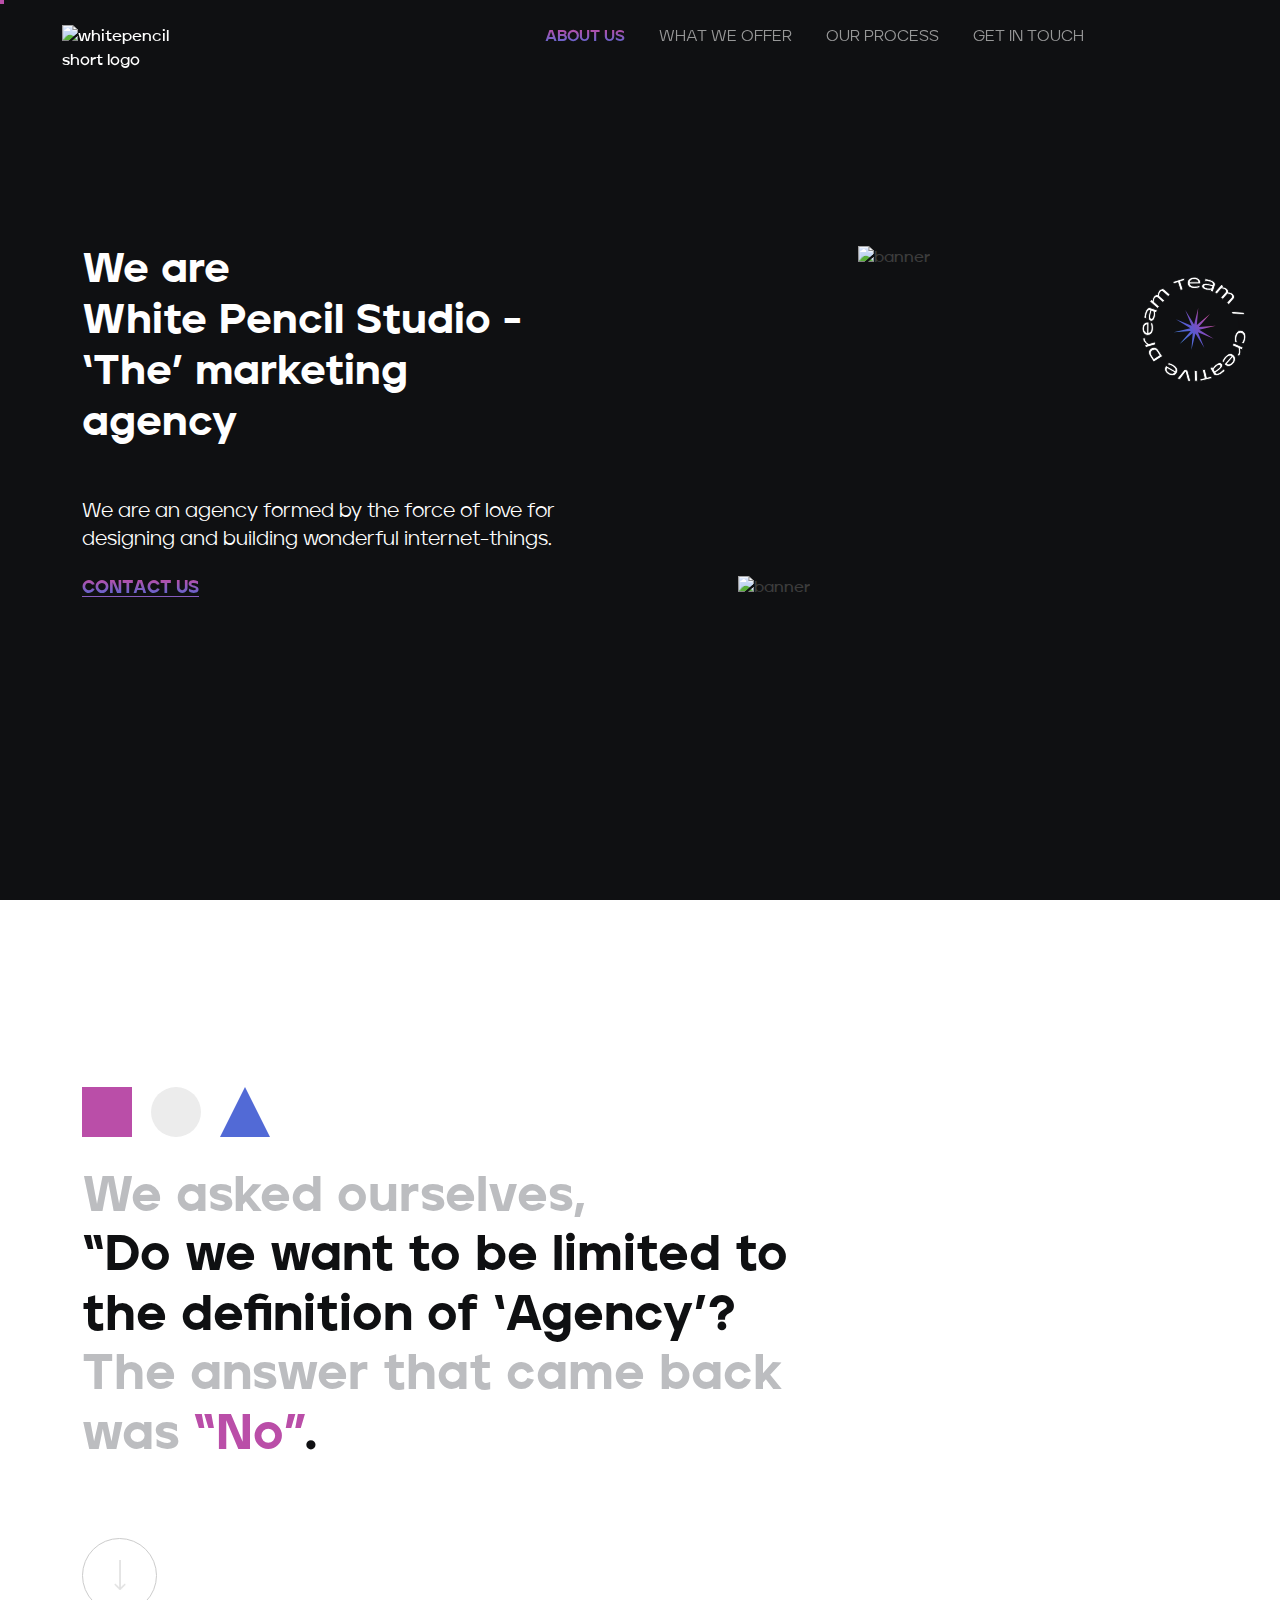
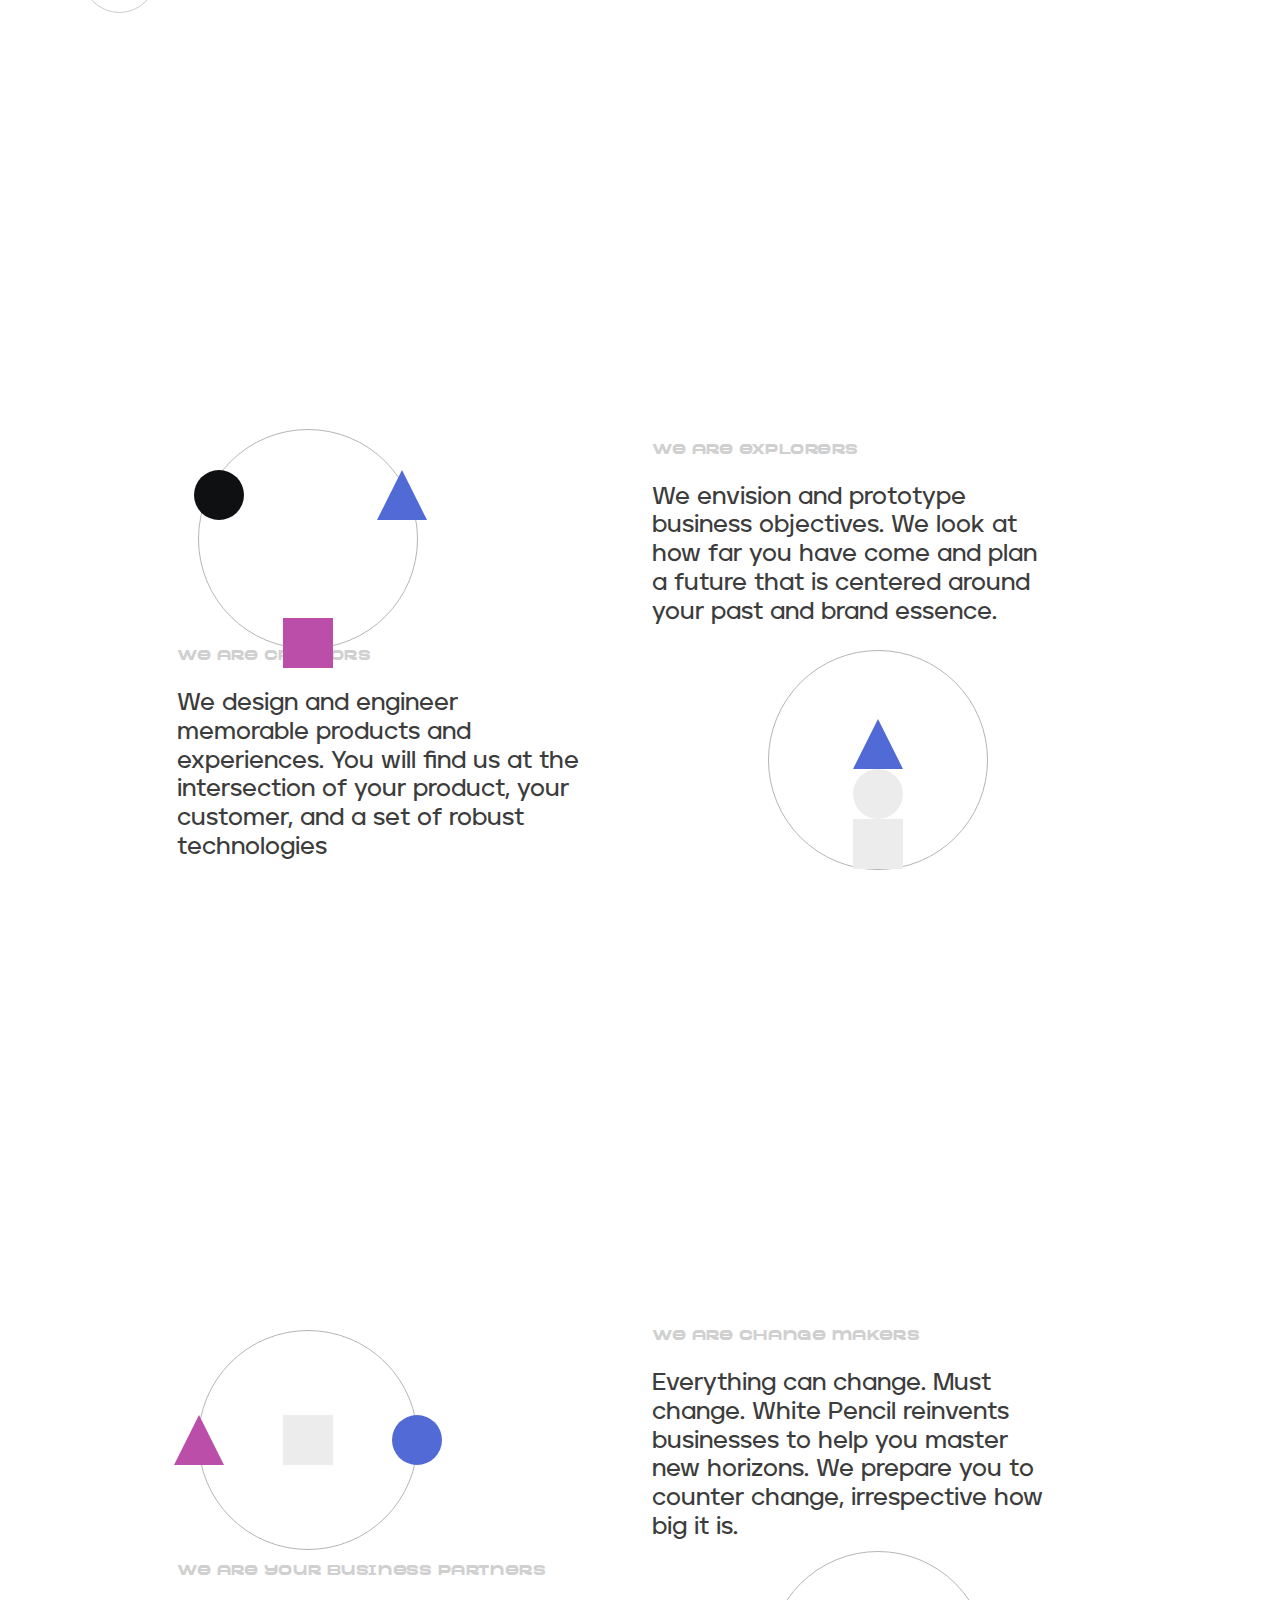
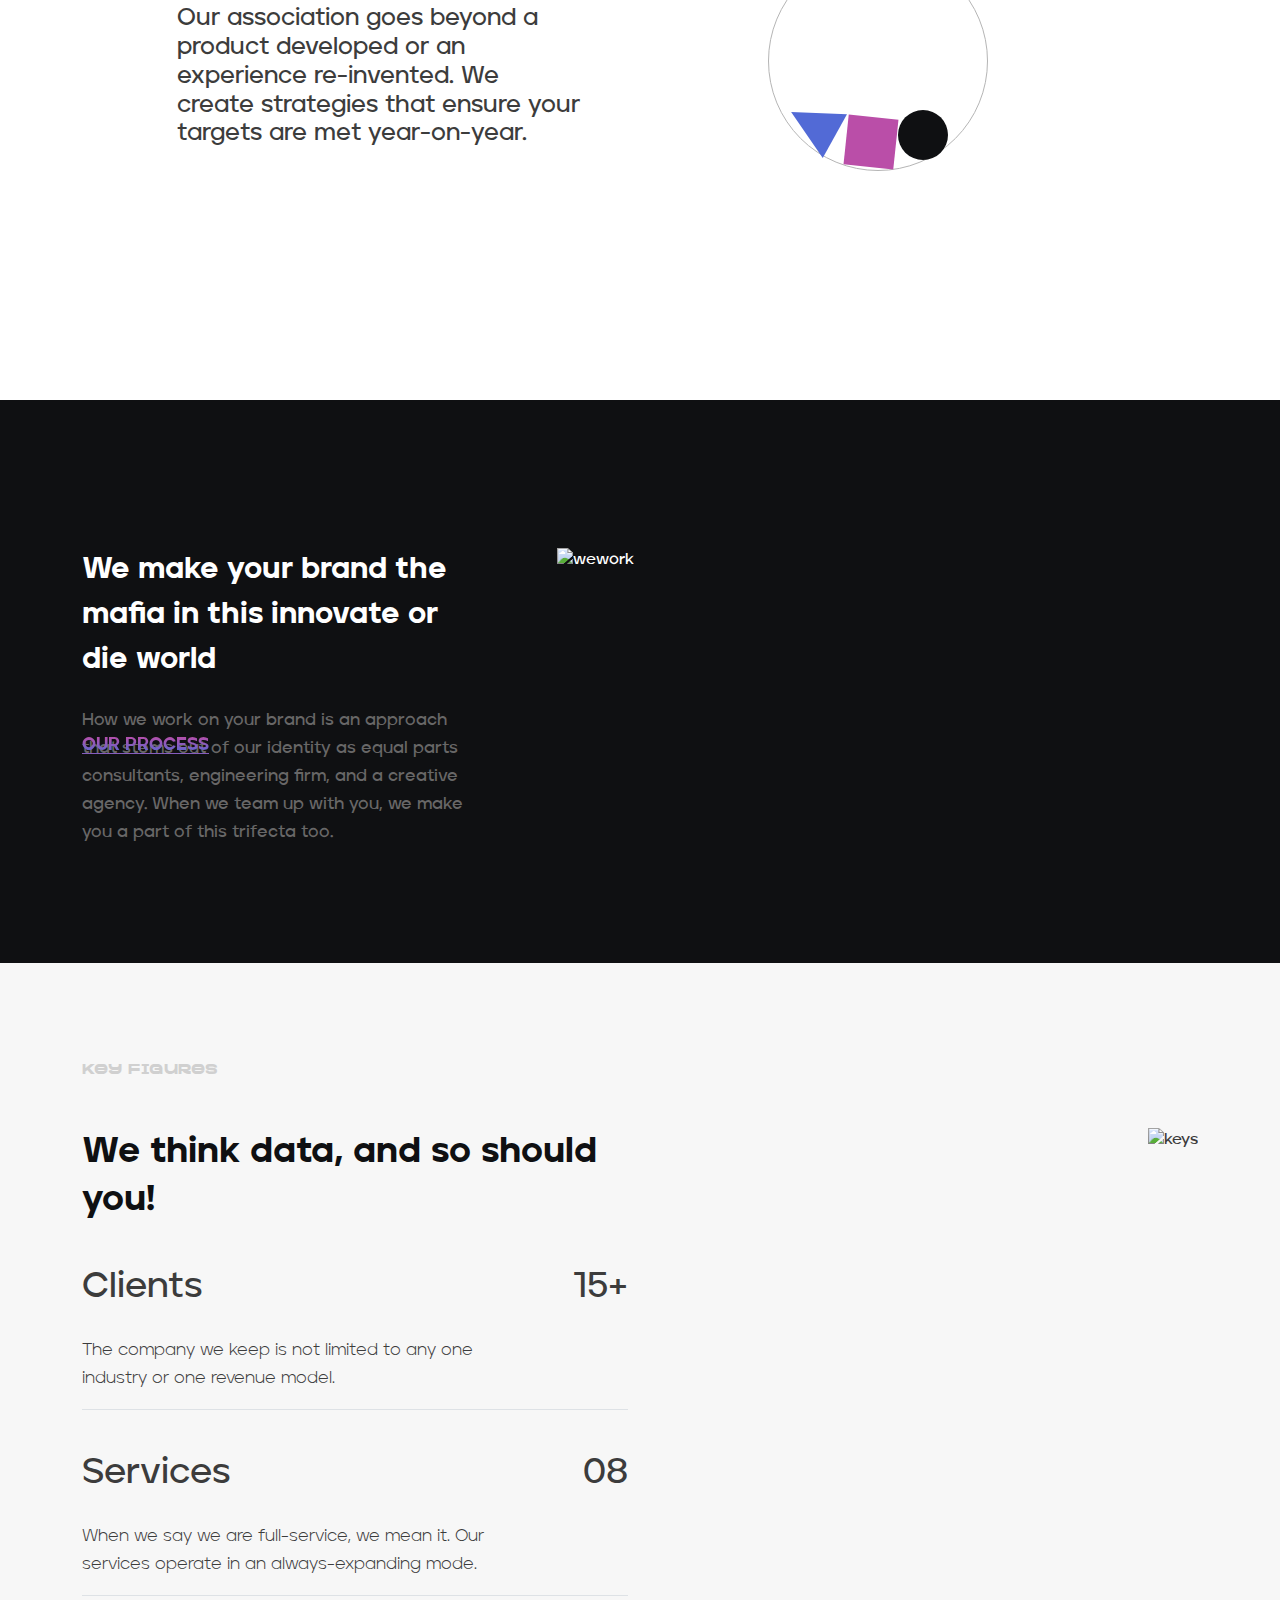
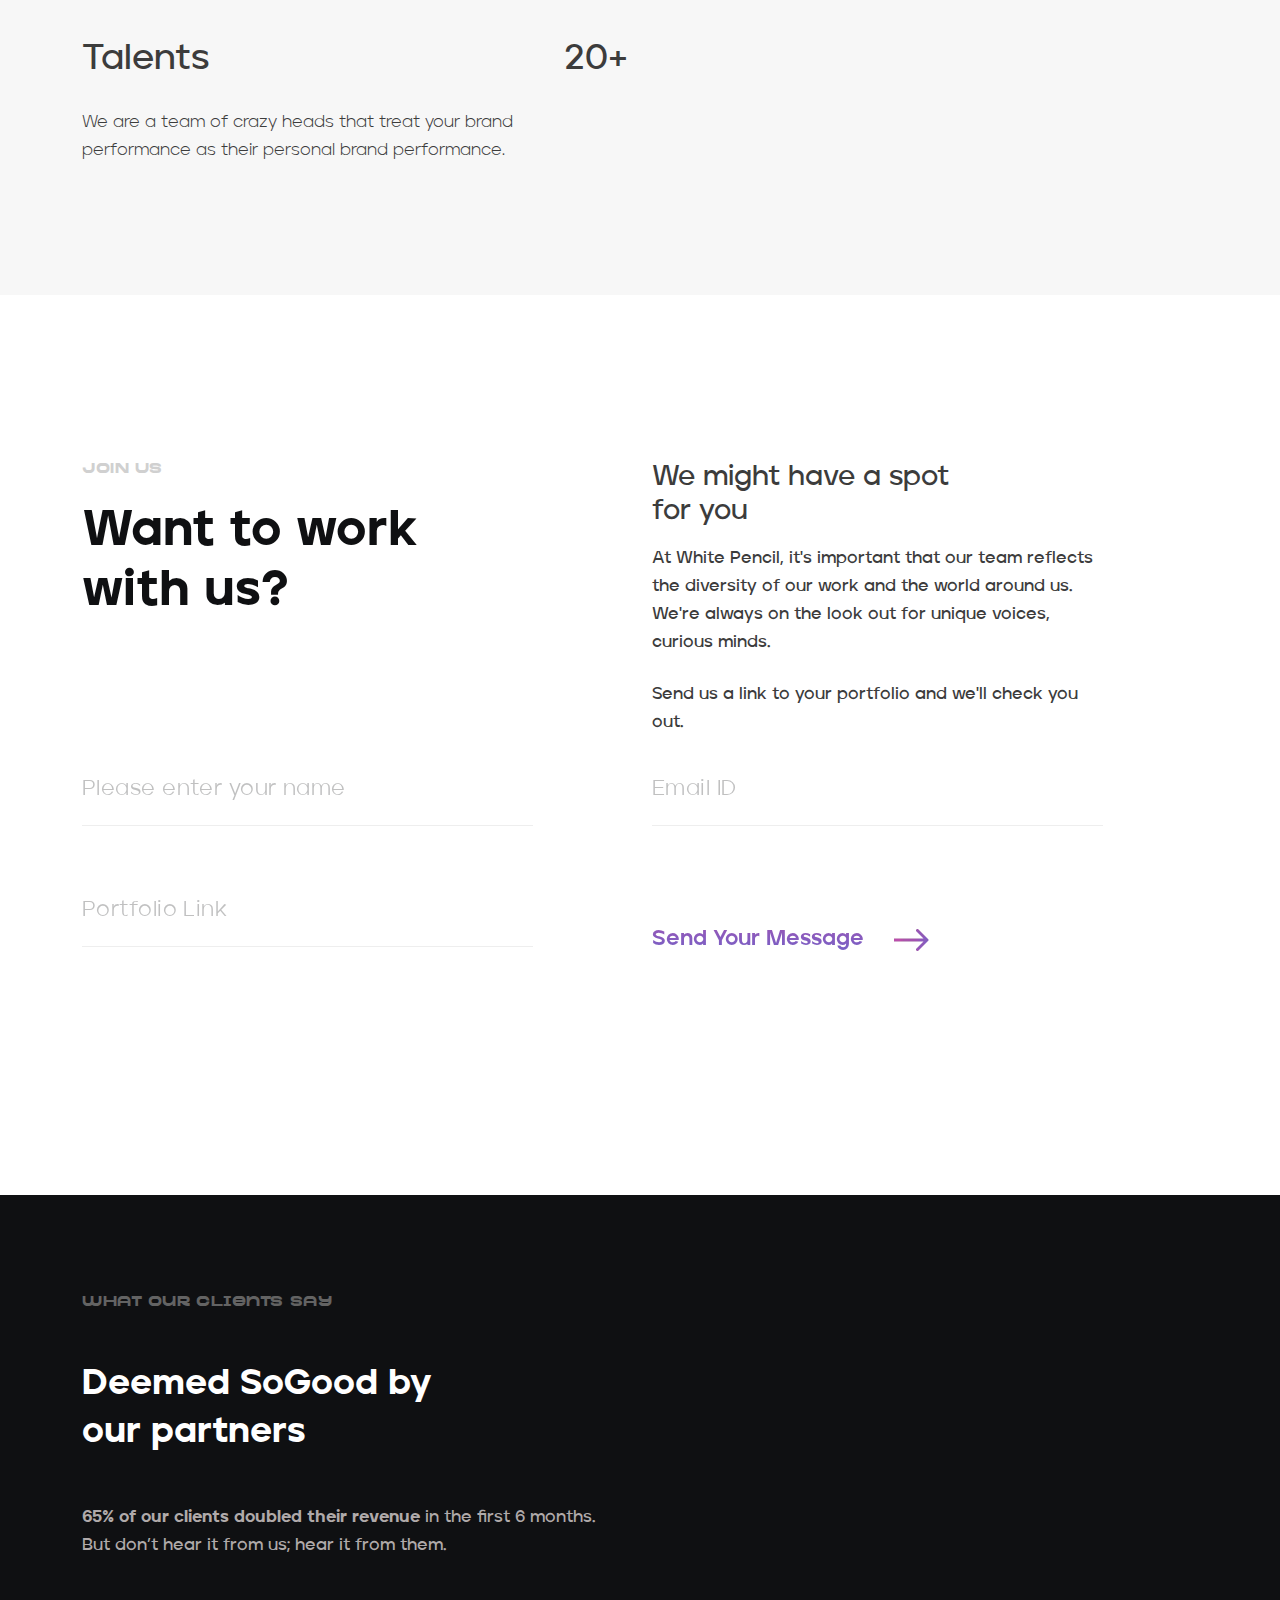
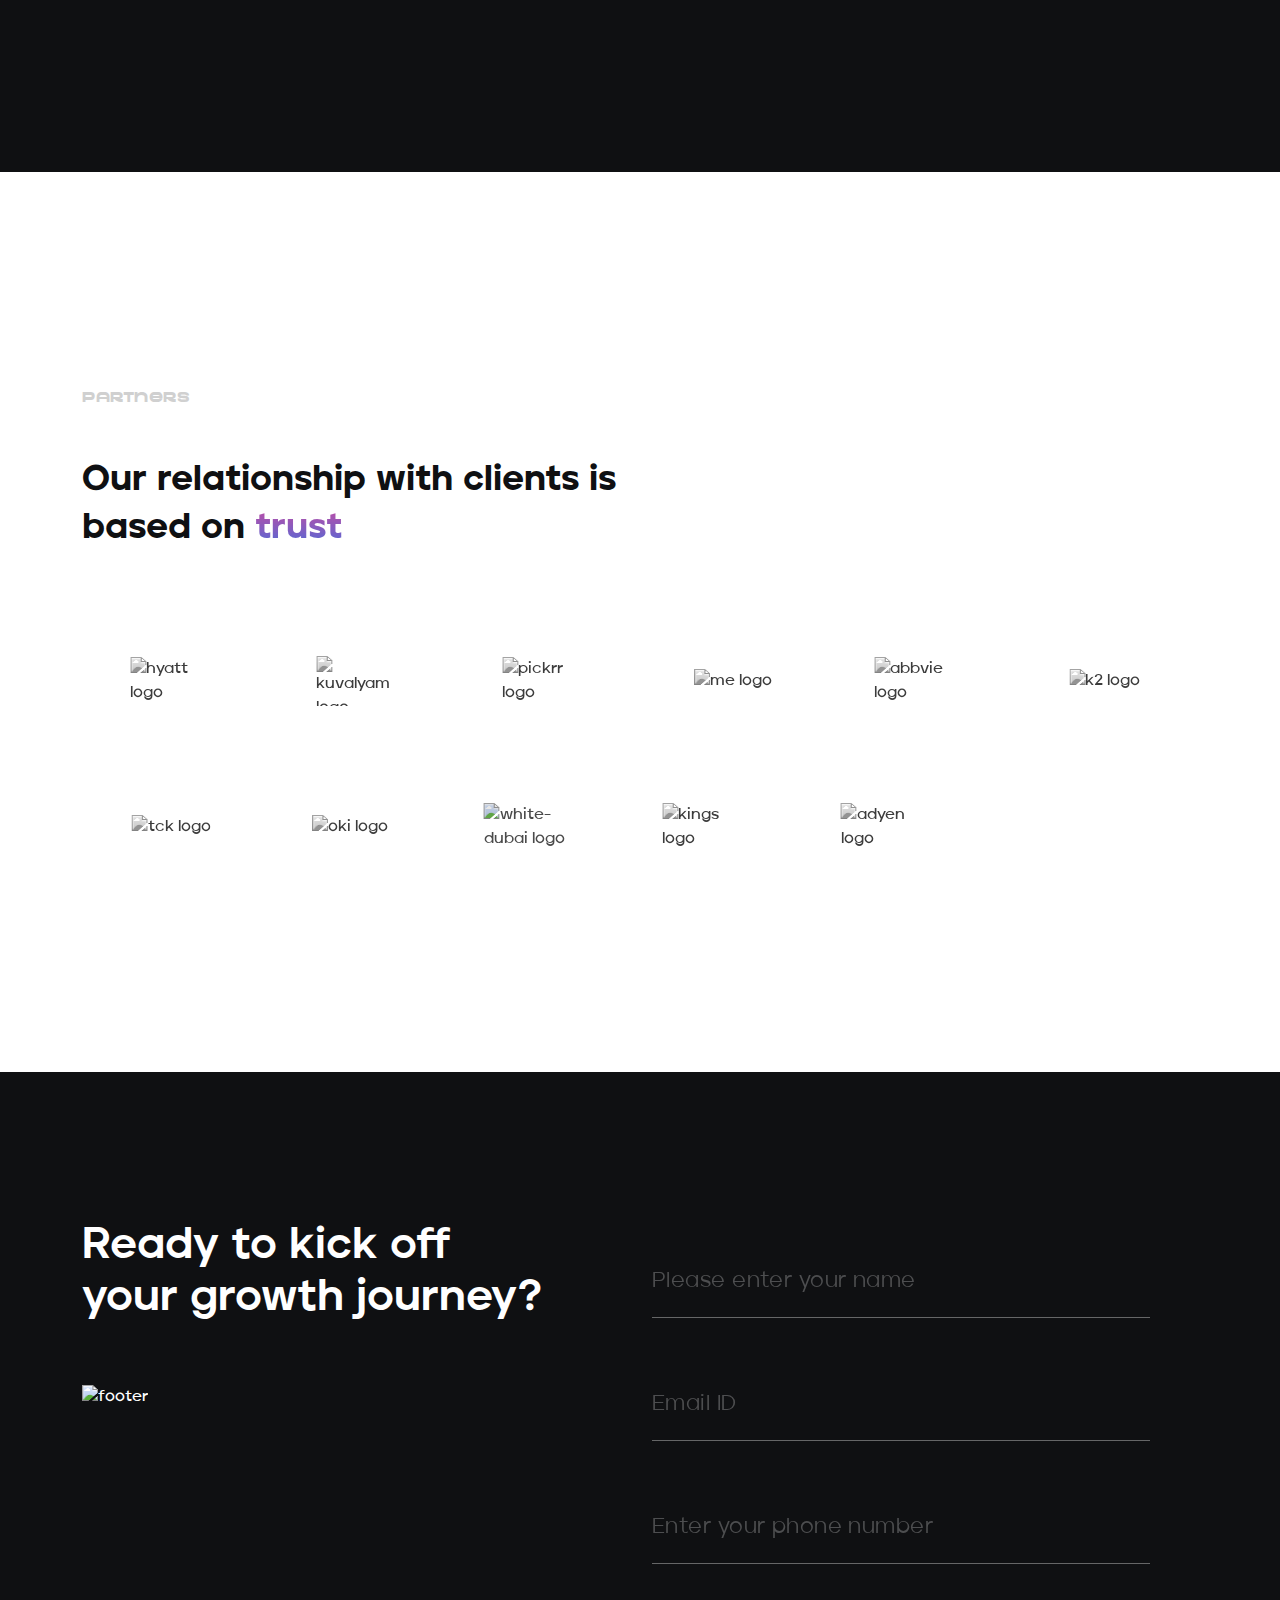
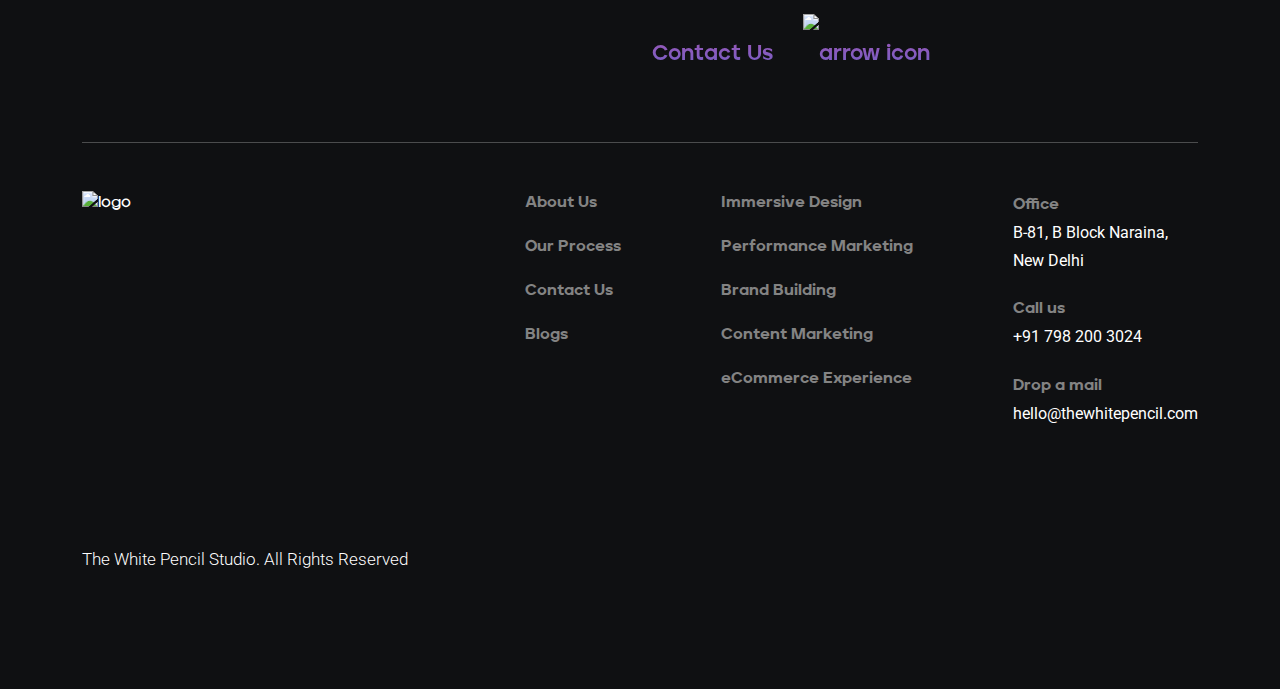
==== about-us.html @ fd92ea9e "first commit" ====
<!DOCTYPE html>
<html lang="en">
    <head>
        <meta charset="UTF-8" />
        <meta http-equiv="X-UA-Compatible" content="IE=edge" />
        <meta name="viewport" content="width=device-width, initial-scale=1.0" />
        <title>White Pencil : About Us</title>
        <link rel="icon shortcut" href="assets/images/favicon.png" type="image/x-icon" />
        <link rel="stylesheet" href="assets/fonts/font.css" />
        <link rel="stylesheet" href="https://cdnjs.cloudflare.com/ajax/libs/font-awesome/6.0.0/css/all.min.css" />
        <link rel="stylesheet" href="https://cdnjs.cloudflare.com/ajax/libs/aos/2.3.4/aos.css" />
        <link rel="stylesheet" href="https://cdnjs.cloudflare.com/ajax/libs/hover.css/2.1.1/css/hover-min.css" />
        <link rel="stylesheet" href="https://cdn.jsdelivr.net/npm/bootstrap@5.0.2/dist/css/bootstrap.min.css" />
        <link rel="stylesheet" href="https://cdnjs.cloudflare.com/ajax/libs/OwlCarousel2/2.1.3/assets/owl.carousel.min.css" />
        <link rel="stylesheet" href="assets/css/style.css" />
        <link rel="stylesheet" href="assets/css/responsive.css" />
        <meta name="google-site-verification" content="YzMOTpmEZj7kWj3adJkFzF8s3klO2OZUVI0jssuiwBE" />
        <!-- Global site tag (gtag.js) - Google Analytics -->
        <script async src="https://www.googletagmanager.com/gtag/js?id=G-MTNBE2FZWL"></script>
        <script>
            window.dataLayer = window.dataLayer || [];
            function gtag() {
                dataLayer.push(arguments);
            }
            gtag("js", new Date());
            gtag("config", "G-MTNBE2FZWL");
        </script>
    </head>
    <body class="page homepage">
        <header class="header-section">
            <div class="container-fluid">
                <div class="row">
                    <div class="col-md-2 col-6">
                        <div class="short-logo">
                            <a href="https://thewhitepencil.com/"><img src="https://res.cloudinary.com/thewhitepencil-com/image/upload/v1649246266/assets/images/logo-s_hfebsu.png" alt="whitepencil short logo" /> </a>
                        </div>
                    </div>

                    <div class="col-xl-7 offset-xl-3 col-md-9 col-6">
                        <nav class="menu">
                          
                            <ul>
                                <li class="nav-link"><a href="https://thewhitepencil.com/about-us"  class="active">About us </a></li>
                                <li class="nav-link"><a href="https://thewhitepencil.com/service/ui-ux-design-agency">What we offer</a></li>
                                <li class="nav-link"><a href="https://thewhitepencil.com/white-pencil-studio-process">Our Process</a></li>
                                <li class="nav-link"><a href="https://thewhitepencil.com/contact">get in touch </a></li>
                            </ul>
                            
                        </nav>

                        <div class="burger">
                            <span class="openmenu"> </span>
                            <span class="closemenu"> </span>
                        </div>
                    </div>
                </div>
            </div>
        </header>

        <!-- Menu click open -->

        <nav class="navbar-fixed">
            <div class="container">
                <div class="row mmenu_item d-flex align-items-center">
                    <div class="col-12">
                        <ul class="nav-links">
                            <li class="nav-link"><a href="https://thewhitepencil.com/" class="active">Home</a></li>                     
                            <li class="nav-link"><a href="https://thewhitepencil.com/about-us">About us </a></li>
                            <li class="nav-link"><a href="https://thewhitepencil.com/service/ui-ux-design-agency">What we offer</a></li>
                            <li class="nav-link"><a href="https://thewhitepencil.com/white-pencil-studio-process">Process</a></li>
                              <li class="nav-link"><a href="https://thewhitepencil.com/blogs" target="_blank">Blogs </a></li>
                            <li class="nav-link"><a href="https://thewhitepencil.com/contact">Get in Touch  </a></li>
                        </ul>
                    </div>
                </div>
            </div>
        </nav>


        <!--  fullpage js -->
        <div id="fullpage">
            <!-- ====== :: INTRODUCTION SECTION :: ===== -->
            <section class="section section_intro">
                <div class="section_common">
                    <div class="container">
                        <div class="row mb-5 gx-5">
                            <div class="col-md-8 col-sm-7">
                                <div class="about_banner_content h-100">
                                    <div class="d-sm-none d-block mb-4">
                                        <a href="https://thewhitepencil.com/" class="logo">
                                            <img src="assets/images/logo.svg" alt="whitepencil Logo" style="max-width: 95px;" />
                                        </a>
                                    </div>
                                    <h2 class="text-white mb-5" data-aos="fade-up">
                                        <span class="filter_shadow filter_shadow2 position-relative"> </span>

                                        We are<br />
                                        White Pencil Studio - <br />
                                        ‘The’ marketing <br />
                                        agency
                                    </h2>

                                    <p class="lead text-white font-jr" data-aos="fade-up">
                                        We are an agency formed by the force of love for<br />
                                        designing and building wonderful internet-things.
                                    </p>

                                    <div class="justify-content-between align-items-center d-flex about_btm_banner">
                                        <div class="scroll_more">
                                            <a href="javascript:void(0)" class="gotoform text-uppercase primary-color btn-read"> Contact Us </a>
                                        </div>

                                        <div class="hmobile">
                                            <img src="https://res.cloudinary.com/thewhitepencil-com/image/upload/v1647245881/assets/images/about/banner02_dhufd1.png" alt="banner" class="bannerabout2" />
                                        </div>
                                    </div>
                                </div>
                            </div>

                            <div class="col-md-4 col-sm-5 hmobile">
                                <div class="about_banner">
                                    <img src="https://res.cloudinary.com/thewhitepencil-com/image/upload/v1647245882/assets/images/about/banner01_jszyzn.png" alt="banner" />

                                    <img src="assets/images/circle-text.svg" alt="circle images" class="roll_images" />
                                </div>
                            </div>
                        </div>
                    </div>
                </div>
            </section>

            <!-- ====== :: teams SECTION :: ===== -->
            <!-- <section class="section about_team" id="our_team">
                <div class="container">
                    <div class="row">
                        <div class="col-12">
                            <h6 class="mb-md-5 mb-4 font-m cate-heading" data-aos="fade-up">The White Pencil Team</h6>

                            <h2 class="mb-md-5 mb-4" data-aos="fade-up">
                                Meet the team that would kick your <br />
                                marketing and sales into overdrive
                            </h2>
                        </div>
                    </div>

                    <div class="row g-5">
                        <div class="col-md-4 col-sm-6">
                            <div class="card-team" data-aos="fade-up">
                                <div class="card-team-img hover-img-slide">
                                    <img src="assets/images/about/team/team01.webp" alt="team01" class="mb-4" />
                                </div>

                                <h5 class="card-title">Name</h5>
                                <p class="card-text">Designation</p>
                            </div>
                        </div>

                        <div class="col-md-4 col-sm-6">
                            <div class="card-team" data-aos="fade-up">
                                <div class="card-team-img hover-img-slide">
                                    <img src="assets/images/about/team/team02.webp" alt="team01" class="mb-4" />
                                </div>

                                <h5 class="card-title">Name</h5>
                                <p class="card-text">Designation</p>
                            </div>
                        </div>

                        <div class="col-md-4 col-sm-6">
                            <div class="card-team" data-aos="fade-up">
                                <div class="card-team-img hover-img-slide">
                                    <img src="assets/images/about/team/team03.webp" alt="team01" class="mb-4" />
                                </div>

                                <h5 class="card-title">Name</h5>
                                <p class="card-text">Designation</p>
                            </div>
                        </div>

                        <div class="col-md-4 col-sm-6">
                            <div class="card-team" data-aos="fade-up">
                                <div class="card-team-img hover-img-slide">
                                    <img src="assets/images/about/team/team04.webp" alt="team01" class="mb-4" />
                                </div>

                                <h5 class="card-title">Name</h5>
                                <p class="card-text">Designation</p>
                            </div>
                        </div>

                        <div class="col-md-4 col-sm-6">
                            <div class="card-team" data-aos="fade-up">
                                <div class="card-team-img hover-img-slide">
                                    <img src="assets/images/about/team/team05.webp" alt="team01" class="mb-4" />
                                </div>

                                <h5 class="card-title">Name</h5>
                                <p class="card-text">Designation</p>
                            </div>
                        </div>

                        <div class="col-md-4 col-sm-6">
                            <div class="card-team" data-aos="fade-up">
                                <div class="card-team-img hover-img-slide">
                                    <img src="assets/images/about/team/team06.webp" alt="team01" class="mb-4" />
                                </div>

                                <h5 class="card-title">Name</h5>
                                <p class="card-text">Designation</p>
                            </div>
                        </div>
                    </div>
                </div>
            </section> -->

            <!-- ====== :: about info 01 :: ===== -->

            <section class="section bg-white abouts_info">
                <div class="section_common">
                    <div class="container">
                        <div class="row">
                            <div class="col-12">
                                <div class="angles mb-4">
                                    <span class="rectangle bg-pink" data-aos="fade-up-left"></span>

                                    <span class="ellipse rectangle" data-aos="fade-up"></span>

                                    <span class="triangle triangle-blue" data-aos="fade-up-right"></span>
                                </div>

                                <h2 class="mb-5 pb-md-4" data-aos="fade-up">
                                    <span class="text-gray"> We asked ourselves, </span> <br />
                                    “Do we want to be limited to <br />
                                    the definition of ‘Agency’? <br />
                                    <span class="text-gray">
                                        The answer that came back <br />
                                        was
                                    </span>
                                    <span class="text-pink"> “No”</span>.
                                </h2>

                                <div class="gotobtm float-start">
                                    <a href="#abouts_info" class="gotobtm_gtn hvr-float"><img src="assets/images/arrow-down.png" alt="arrow" /> </a>
                                </div>
                            </div>
                        </div>
                    </div>
                </div>
            </section>

            <!-- ====== :: about info shape area :: ===== -->
            <section class="section bg-white abouts_info" id="abouts_info">
                <div class="section_common">
                    <div class="container">
                        <!-- ====== :: about info box 01 :: ===== -->

                        <div class="row align-items-center spclaboutshape01">
                            <div class="col-xl-5 col-md-6 order-2 order-md-1">
                                <div class="angles angles01 angles-circles d-flex justify-content-between align-items-center">
                                    <span class="ellipse rectangle bg-black" data-aos="fade-up"></span>

                                    <span class="rectangle bg-pink" data-aos="fade-up-left"></span>
                                    <span class="triangle triangle-blue" data-aos="fade-up-right"></span>
                                </div>
                            </div>

                            <div class="col-xl-5 col-md-6 offset-xl-1 order-1 order-md-2">
                                <div class="about-shape-content me-md-5">
                                    <h6 class="mb-md-4 mb-4 font-m cate-heading" data-aos="fade-up">We are explorers</h6>
                                    <h4 class="font-jsb">
                                        We envision and prototype business objectives. We look at how far you have come and plan a future that is centered around your past and brand essence.
                                    </h4>
                                </div>
                            </div>
                        </div>

                        <!-- ====== :: about info box 02 :: ===== -->
                        <div class="row align-items-center">
                            <div class="col-xl-5 col-md-6 offset-xl-1">
                                <div class="about-shape-content me-md-5">
                                    <h6 class="mb-md-4 mb-4 font-m cate-heading" data-aos="fade-up">We are creators</h6>
                                    <h4 class="font-jsb">
                                        We design and engineer memorable products and experiences. You will find us at the intersection of your product, your customer, and a set of robust technologies
                                    </h4>
                                </div>
                            </div>

                            <div class="col-xl-5 col-md-6">
                                <div class="angles angles02 angles-circles d-flex justify-content-between align-items-center">
                                    <span class="triangle triangle-blue" data-aos="fade-up-right"></span>
                                    <span class="ellipse rectangle" data-aos="fade-up"></span>
                                    <span class="rectangle" data-aos="fade-up-left"></span>
                                </div>
                            </div>
                        </div>
                    </div>
                </div>
            </section>

            <!-- ====== :: about info 02 :: ===== -->
            <section class="section bg-white abouts_info">
                <div class="section_common">
                    <div class="container">
                        <!-- ====== :: about info box 03 :: ===== -->

                        <div class="row align-items-center spclaboutshape01">
                            <div class="col-md-6 col-xl-5 order-2 order-md-1">
                                <div class="angles angles-circles d-flex justify-content-between align-items-center">
                                    <span class="triangle triangle-pink" data-aos="fade-up-right"></span>
                                    <span class="rectangle" data-aos="fade-up-left"></span>
                                    <span class="ellipse rectangle bg-blue" data-aos="fade-up"></span>
                                </div>
                            </div>

                            <div class="col-md-6 col-xl-5 offset-xl-1 order-1 order-md-2">
                                <div class="about-shape-content me-md-5">
                                    <h6 class="mb-md-4 mb-4 font-m cate-heading" data-aos="fade-up">We are change makers</h6>
                                    <h4 class="font-jsb">
                                        Everything can change. Must change. White Pencil reinvents businesses to help you master new horizons. We prepare you to counter change, irrespective how big it is.
                                    </h4>
                                </div>
                            </div>
                        </div>

                        <!-- ====== :: about info box 04 :: ===== -->
                        <div class="row align-items-center">
                            <div class="col-xl-5 col-md-6 offset-xl-1">
                                <div class="about-shape-content me-md-5">
                                    <h6 class="mb-md-4 mb-4 font-m cate-heading" data-aos="fade-up">We are your business partners</h6>
                                    <h4 class="font-jsb">
                                        Our association goes beyond a product developed or an experience re-invented. We create strategies that ensure your targets are met year-on-year.
                                    </h4>
                                </div>
                            </div>

                            <div class="col-xl-5 col-md-6">
                                <div class="angles angles04 angles-circles d-flex justify-content-between align-items-center">
                                    <span class="triangle triangle-blue" data-aos="fade-up-right"></span>
                                    <span class="rectangle bg-pink" data-aos="fade-up-left"></span>
                                    <span class="ellipse rectangle bg-black" data-aos="fade-up"></span>
                                </div>
                            </div>
                        </div>
                    </div>
                </div>
            </section>

            <section class="py-100 about-service dark-section">
                <div class="section_common">
                    <div class="container">
                        <div class="row mt-5">
                            <div class="col-md-5">
                                <div class="about-service-content pe-md-5" data-aos="fade-up">
                                    <h2 class="sub_title text-white mb-4">
                                        We make your brand the<br />
                                        mafia in this innovate or<br />
                                        die world
                                    </h2>

                                    <p>
                                        How we work on your brand is an approach that stems out of our identity as equal parts consultants, engineering firm, and a creative agency. When we team up with you, we make you a part of this
                                        trifecta too.
                                    </p>

                                    <div class="btmreadmore">
                                        <a href="white-pencil-studio-process" class="text-uppercase primary-color btn-read"> our process </a>
                                    </div>
                                </div>
                            </div>
                            <div class="col-md-7">
                                <div class="about-service-img" data-aos="fade-up">
                                    <figure class="mb-0">
                                        <img src="https://res.cloudinary.com/thewhitepencil-com/image/upload/v1647245888/assets/images/about/wework_aufy2a.png" alt="wework" />
                                    </figure>
                                </div>
                            </div>
                        </div>
                    </div>
                </div>
            </section>

          <!-- ====== :: KEYS SECTION :: ===== -->
          <section class="py-100 section_keys" id="section_keys">
            <div class="section_common">
                <div class="container">
                    <h6 class="mb-5 font-m cate-heading" data-aos="fade-up">key figures</h6>

                    <div class="row">
                        <div class="col-12 col-md-6">
                            <div class="section_keys_content">
                                <h2 class="keyheadm sub_title" data-aos="fade-up">
                                    We think data, and so should you!
                                </h2>

                                <div class="border-bottom keys__box">
                                    <h4 class="font-jsb">
                                        Clients <span class="float-end"> <span class="count counter"> 15</span>+</span>
                                    </h4>

                                    <p class="font-jl">
                                        The company we keep is not limited to any one <br />
                                        industry or one revenue model.
                                    </p>
                                </div>

                                <div class="border-bottom keys__box">
                                    <h4 class="font-jsb">
                                        Services <span class="float-end"> 0<span class="count counter">8</span></span>
                                    </h4>

                                    <p class="font-jl">
                                        When we say we are full-service, we mean it. Our <br />
                                        services operate in an always-expanding mode.
                                    </p>
                                </div>

                                <div class="border-0 keys__box">
                                    <h4 class="font-jsb">
                                        Talents <span class="float-end"> <span class="count counter">20</span>+</span>
                                    </h4>

                                    <p class="font-jl">
                                        We are a team of crazy heads that treat your brand <br />
                                        performance as their personal brand performance.
                                    </p>
                                </div>
                            </div>
                        </div>

                        <div class="col-12 col-md-6">
                            <div class="section_keys_img" data-aos="fade-up">
                                <figure>
                                    <img src="https://res.cloudinary.com/thewhitepencil-com/image/upload/v1646983020/assets/images/keys_vdqvl8.png" alt="keys" />
                                </figure>
                            </div>
                        </div>
                    </div>
                    <!-- / .row -->
                </div>
                <!-- / .container -->
            </div>
        </section>

            <!-- ====== :: JOIN US :: ===== -->
            <section class="section section-joinus bg-white abouts_info">
                <div class="section_common">
                    <div class="container">
                        <div class="row">
                            <div class="col-md-5">
                                <h6 class="mb-md-4 mb-4 font-m cate-heading" data-aos="fade-up">JOIN US</h6>

                                <h2>
                                    Want to work <br />
                                    with us?
                                </h2>
                            </div>

                            <div class="col-md-5 offset-md-1">
                                <h3 class="font-jsb mb-3">
                                    We might have a spot<br />
                                    for you
                                </h3>

                                <p class="mb-4">At White Pencil, it's important that our team reflects the diversity of our work and the world around us. We're always on the look out for unique voices, curious minds.</p>

                                <p>Send us a link to your portfolio and we'll check you out.</p>
                            </div>
                        </div>

                        <div class="row">
                            <div class="contact-form contact-form-about">
                                <form>
                                    <div class="mb-5 row">
                                        <div class="col-md-5">
                                            <input type="text" class="form-control" placeholder="Please enter your name" />
                                        </div>

                                        <div class="col-md-5 offset-md-1">
                                            <input type="text" class="form-control" placeholder="Email ID" />
                                        </div>
                                    </div>
                                    <div class="mb-5 row">
                                        <div class="col-md-5">
                                            <input type="text" class="form-control" placeholder="Portfolio Link" />
                                        </div>

                                        <div class="col-md-5 offset-md-1">
                                            <button class="footer-btn primary-color">Send Your Message <img src="assets/images/arrow.webp" class="ms-4" alt="arrow icon" /></button>
                                        </div>
                                    </div>
                                </form>
                            </div>
                        </div>
                    </div>
                </div>
            </section>

     <!-- ====== :: TESTIMONIAL SECTION :: ===== -->
            <section class="section_testimonial dark-section py-100">
                <div class="section_common">
                    <div class="container">
                        <h6 class="mb-5 font-m cate-heading">what our clients say</h6>

                        <div class="row mb-5 pb-md-5">
                            <div class="col-sm-11">
                                <h2 class="sub_title text-white mb-5">
                                    Deemed SoGood by <br />
                                    our partners
                                </h2>

                                <p class="testi__p">
                                    <span class="font-jv"> 65% of our clients doubled their revenue </span> in the first 6 months. <br />
                                    But don’t hear it from us; hear it from them.
                                </p>
                            </div>
                        </div>
                    </div>
                    <div class="testi__container">
                        <div class="logos_area logo_area_right">
                            <div class="carousel-wrap">
                                <div class="owl-carousel owl-carousel-testi nav_special_arrow">
                                    <div class="item">
                                        <div class="card-dark-testi">
                                            <img src="https://res.cloudinary.com/thewhitepencil-com/image/upload/v1646983025/assets/images/testimonials/hyatt-regency_svjtnf.png" alt="hyatt logo" class="logos_testi" />

                                            <p class="text-white">
                                                They provided regular reports on how the site’s traffic and Google rankings. The team provided excellent customer service, communicated with the client regularly, and always explained what
                                                they were doing.
                                            </p>

                                            <div class="d-flex texti_profile">
                                                <img
                                                    src="https://res.cloudinary.com/thewhitepencil-com/image/upload/v1646983025/assets/images/testimonials/ujjwal_dsevzk.png"
                                                    alt="Ujjwal Kalia  "
                                                    class="me-3 rounded-circle"
                                                    style="width: 73px; height: 73px;"
                                                />

                                                <div>
                                                    <h5>
                                                        Ujjwal Kalia
                                                    </h5>
                                                    <p class="font-jl">
                                                        Founder, Hyatt
                                                    </p>
                                                </div>
                                            </div>
                                        </div>
                                    </div>
                                    <div class="item">
                                        <div class="card-dark-testi">
                                            <img src="https://res.cloudinary.com/thewhitepencil-com/image/upload/v1646983025/assets/images/testimonials/teknobuilt_o00j9y.png" alt="teknobuilt logo" class="logos_testi" />

                                            <p class="text-white">
                                                The team took care of every aspect of the project, no matter how big or small, and they delivered on time and within budget. They also had a great understanding of the client’s business, and
                                                they were available and dedicated
                                            </p>

                                            <div class="d-flex texti_profile">
                                                <img
                                                    src="https://res.cloudinary.com/thewhitepencil-com/image/upload/v1646983024/assets/images/testimonials/adham_ke3v1w.png"
                                                    alt="adham Sherif"
                                                    class="me-3 rounded-circle"
                                                    style="width: 73px; height: 73px;"
                                                />

                                                <div>
                                                    <h5>
                                                        Adham Sherif
                                                    </h5>
                                                    <p class="font-jl">
                                                        Founder, Teknobuilt
                                                    </p>
                                                </div>
                                            </div>
                                        </div>
                                    </div>
                                    <div class="item">
                                        <div class="card-dark-testi">
                                            <img src="https://res.cloudinary.com/thewhitepencil-com/image/upload/v1646983045/assets/images/testimonials/kuvalyam_swmdr1.png" alt="kuvalyam logo" class="logos_testi" />

                                            <p class="text-white">
                                                Thanks to White Pencil, we were able to experience double to triple digital growth for their sites. They helped turn our negative growth performance around. The team is collaborative and
                                                supportive.
                                            </p>
                                            <div class="d-flex texti_profile">
                                                <img
                                                    src="https://res.cloudinary.com/thewhitepencil-com/image/upload/v1646983025/assets/images/testimonials/sumit-ahuja_ndjfup.png"
                                                    alt="sumit Doe"
                                                    class="me-3 rounded-circle"
                                                    style="width: 73px; height: 73px;"
                                                />

                                                <div>
                                                    <h5>
                                                        Sumit Ahuja
                                                    </h5>
                                                    <p class="font-jl">
                                                        Founder, Kuvalyam
                                                    </p>
                                                </div>
                                            </div>
                                        </div>
                                    </div>
                                </div>
                            </div>
                        </div>
                    </div>
                </div>
            </section>
            <!-- ====== :: PARTNERS SECTION :: ===== -->
            <section class="section section_partner section_awards bg-white">
                <div class="section_common">
                    <div class="container">
                        <h6 class="mb-5 font-m cate-heading">partners</h6>

                        <div class="row mb-5 pb-md-5">
                            <div class="col-md-7 col-sm-11">
                                <h2 class="sub_title">
                                    Our relationship with clients is <br />
                                    based on <span class="primary-color">trust </span>
                                </h2>
                            </div>
                        </div>
                    </div>

                    <div class="container">
                        <div class="logos_area d-flex justify-content-around mb-5 pb-md-5">
                            <div class="logos_p"><img src="https://res.cloudinary.com/thewhitepencil-com/image/upload/v1646983042/assets/images/partner/hyatt-regency_gby9ki.png" alt="hyatt logo" /></div>

                            <div class="logos_p"><img src="https://res.cloudinary.com/thewhitepencil-com/image/upload/v1646983043/assets/images/partner/kuvalyam_ongbk5.png" alt="kuvalyam logo" /></div>

                            <div class="logos_p"><img src="https://res.cloudinary.com/thewhitepencil-com/image/upload/v1646983043/assets/images/partner/pickrr_bzr8he.png" alt="pickrr logo" /></div>

                            <div class="logos_p"><img src="https://res.cloudinary.com/thewhitepencil-com/image/upload/v1646983043/assets/images/partner/me_rxgerg.png" alt="me logo" /></div>
                            <div class="logos_p"><img src="https://res.cloudinary.com/thewhitepencil-com/image/upload/v1646983041/assets/images/partner/abbvie_wufypp.png" alt="abbvie logo" /></div>

                            <div class="logos_p"><img src="https://res.cloudinary.com/thewhitepencil-com/image/upload/v1646983042/assets/images/partner/k2_ma5f3o.png" alt="k2 logo" /></div>
                        </div>

                        <div class="logos_area d-flex justify-content-start mt-5">
                            <div class="logos_p"><img src="https://res.cloudinary.com/thewhitepencil-com/image/upload/v1646983018/assets/images/partner/tck_bmblet.png" alt="tck logo" /></div>

                            <div class="logos_p"><img src="https://res.cloudinary.com/thewhitepencil-com/image/upload/v1646983017/assets/images/partner/oki_vudvbu.png" alt="oki logo" /></div>
                            <div class="logos_p"><img src="https://res.cloudinary.com/thewhitepencil-com/image/upload/v1646983043/assets/images/partner/white-dubai_b8d7sz.png" alt="white-dubai logo" class="wdubai-logo" /></div>
                            <div class="logos_p d-none d-sm-inline-block"><img src="https://res.cloudinary.com/thewhitepencil-com/image/upload/v1646983042/assets/images/partner/kings_jnps2y.png" alt="kings logo" /></div>
                            <div class="logos_p d-none d-sm-inline-block"><img src="https://res.cloudinary.com/thewhitepencil-com/image/upload/v1646983041/assets/images/partner/adyen_u65z5v.png" alt="adyen logo" /></div>
                        </div>
                    </div>
                </div>
            </section>
          <!-- ====== :: footer SECTION :: ===== -->
          <footer id="footer" class="py-100 footer-section dark-section">
            <div class="section_common">
                <div class="container">
                    <div class="row my-5">
                        <div class="col-md-6">
                            <div class="footer-content" data-aos="fade-up">
                                <h3 class="foo-tiile font-jeb">
                                    <span class="filter_shadow filter_shadow2 position-relative"> </span>
                                    Ready to kick off <br />
                                    your growth journey?
                                </h3>

                                <div class="hover-img-slide mb-5">
                                    <img src="https://res.cloudinary.com/thewhitepencil-com/image/upload/v1649246051/assets/images/footer_img01_asmhul.png" alt="footer" />
                                </div>
                            </div>
                        </div>

                        <div class="col-md-6">
                      

                            <div class="contact-form pe-md-5" id="hereform">
                                <form id="footerform" action="mail.php" method="post" name="contactform">
                                    <div class="input__field">
                                        <input type="text" class="form-control form-control-1st" placeholder="Please enter your name" name="first_name" id="first" required />
                                        <span class="focus-border"></span>
                                    </div>
                                    <div class="input__field">
                                        <input type="email" name="email" id="emailadr" class="form-control" placeholder="Email ID" required />
                                        <span class="focus-border"></span>
                                    </div>
                                    <div class="input__field">
                                        <input type="number" name="telephone" id="telephone" class="form-control" placeholder="Enter your phone number " required />
                                        <span class="focus-border"></span>
                                    </div>
                                    <!-- <div class="mb-md-5 mb-4 position-relative">
                                        <input type="text" class="form-control" placeholder="Tell us about your project" id="input__project" name="comments" required />
                                        <span class="focus-border"></span>
                                    </div> -->

                                    <button class="footer-btn primary-color" type="submit">Contact Us <img src="https://res.cloudinary.com/thewhitepencil-com/image/upload/v1646983011/assets/images/arrow_akbc23.webp" alt="arrow icon" class="ms-4" /></button>
                                </form>
                            </div>
                        </div>
                    </div>

                    <hr class="my-5" />

                    <div class="justify-content-between d-flex footerdiv mb-5">
                        <div class="footer-logo">
                            <a href="https://thewhitepencil.com/"> <img src="https://res.cloudinary.com/thewhitepencil-com/image/upload/v1646983041/assets/images/logo_xnw5dx.svg" alt="logo" /></a>
                        </div>

                        <div class="footer-menu justify-content-around d-flex">
                            <div class="footer_items">
                                <ul class="quick-link">
                                    <li><a href="about-us">About Us</a></li>
                                    <li><a href="white-pencil-studio-process"> Our Process </a></li>
                                    <li><a href="javascript:void(0)" class="gotoform"> Contact Us </a></li>
                                    <li><a href="https://thewhitepencil.com/blogs" target="_blank"> Blogs </a></li>
                                </ul>
                            </div>

                            <div class="footer_items">
                                <ul class="quick-link">
                                    <li><a href="service/ui-ux-design-agency">Immersive Design </a></li>
                                    <li><a href="service/perfomance-marketing-agency"> Performance Marketing </a></li>
                                    <li><a href="javascript:void()" title="coming soon"> Brand Building </a></li>
                                    <li><a href="service/content-marketing-agency"> Content Marketing </a></li>
                                    <li><a href="service/ecommerce-marketing-agency"> eCommerce Experience </a></li>
                                </ul>
                            </div>

                            <div class="footer_items">
                                <p class="foo-blocks">
                                    Office
                                    <span class="d-block font-r text-white">
                                        B-81, B Block Naraina,<br />
                                        New Delhi
                                    </span>
                                </p>
                                <p class="foo-blocks">
                                    Call us
                                    <span class="d-block"> <a href="tel:+91-7982003024" class="font-r"> +91 798 200 3024</a> </span>
                                </p>
                                <p class="foo-blocks">
                                    Drop a mail
                                    <span class="d-block"> <a href="mailto:hello@thewhitepencil.com" class="font-r"> hello@thewhitepencil.com</a> </span>
                                </p>
                            </div>
                        </div>
                    </div>

                    <div class="justify-content-between d-flex footerdiv pt-md-5 pt-4 footer-menu">
                        <div class="me-5">
                            <p class="font-r fw-300">
                                The White Pencil Studio. All Rights Reserved
                            </p>
                        </div>
                    </div>
                </div>
            </div>
        </footer>
        </div>
        <!--  fullpage js  end -->

        <a id="button"><i class="fas fa-sort-up"></i></a>
        <div class="cursor"></div>
        <script src="https://cdnjs.cloudflare.com/ajax/libs/jquery/2.2.2/jquery.min.js"></script>
        <script src="https://cdn.jsdelivr.net/npm/bootstrap@5.0.2/dist/js/bootstrap.bundle.min.js"></script>
        <script src="https://cdnjs.cloudflare.com/ajax/libs/OwlCarousel2/2.1.3/owl.carousel.min.js"></script>
        <script src="https://cdnjs.cloudflare.com/ajax/libs/aos/2.3.4/aos.js"></script>
        <script src="assets/js/function.js"></script>
    </body>
</html>
---- assets/fonts/font.css ----
@font-face {
    font-family: 'Mortend-Bold';
    src: url('Mortend-Bold.woff2') format('woff2'),
        url('Mortend-Bold.woff') format('woff');
    font-weight: bold;
    font-style: normal;
    font-display: swap;
}

@font-face {
    font-family: 'Jeko-Black';
    src: url('Jeko-Black.woff2') format('woff2'),
        url('Jeko-Black.woff') format('woff');
    font-weight: 900;
    font-style: normal;
    font-display: swap;
}

@font-face {
    font-family: 'Jeko-Regular';
    src: url('Jeko-Regular.woff2') format('woff2'),
        url('Jeko-Regular.woff') format('woff');
    font-weight: normal;
    font-style: normal;
    font-display: swap;
}

@font-face {
    font-family: 'Jeko-Bold';
    src: url('Jeko-Bold.woff2') format('woff2'),
        url('Jeko-Bold.woff') format('woff');
    font-weight: bold;
    font-style: normal;
    font-display: swap;
}

@font-face {
    font-family: 'JekoVariable';
    src: url('JekoVariable.woff2') format('woff2'),
        url('JekoVariable.woff') format('woff');
    font-weight: normal;
    font-style: normal;
    font-display: swap;
}

@font-face {
    font-family: 'Jeko-Light';
    src: url('Jeko-Light.woff2') format('woff2'),
        url('Jeko-Light.woff') format('woff');
    font-weight: 300;
    font-style: normal;
    font-display: swap;
}
@font-face {
    font-family: 'Jeko-ExtraBold';
    src: url('Jeko-ExtraBold.woff2') format('woff2'),
        url('Jeko-ExtraBold.woff') format('woff');
    font-weight: bold;
    font-style: normal;
    font-display: swap;
}


@font-face {
    font-family: 'SFProText-Bold';
    src: url('SFProText-Bold.woff2') format('woff2'),
        url('SFProText-Bold.woff') format('woff');
    font-weight: bold;
    font-style: normal;
    font-display: swap;
}

@font-face {
    font-family: 'Jeko-SemiBold';
    src: url('Jeko-SemiBold.woff2') format('woff2'),
        url('Jeko-SemiBold.woff') format('woff');
    font-weight: 600;
    font-style: normal;
    font-display: swap;
}

@font-face {
    font-family: 'SFProText-Medium';
    src: url('SFProText-Medium.woff2') format('woff2'),
        url('SFProText-Medium.woff') format('woff');
    font-weight: 500;
    font-style: normal;
    font-display: swap;
}

@font-face {
    font-family: 'SFProText-Regula';
    src: url('SFProText-Regular.woff2') format('woff2'),
        url('SFProText-Regular.woff') format('woff');
    font-weight: normal;
    font-style: normal;
    font-display: swap;
}
---- assets/css/style.css ----
/* Default STYLES 01
–––––––––––––––––––––––––––––––––––––––––––––––––– */
@import url("https://fonts.googleapis.com/css2?family=Roboto:wght@300;400;500;700&display=swap");
* {
    margin: 0;
    padding: 0;
}
html {
    font-size: 100%;
    scroll-behavior: smooth;
}
body {
    color: #0f1012;
    overflow-x: hidden !important;
}
body,
button,
input,
select,
optgroup,
textarea {
    color: #3c3c3c;
    font-family: "Jeko-SemiBold";
    font-size: 16px;
    line-height: 1.5;
}
a {
    color: #fff;
    text-decoration: none;
    transition: all ease 400ms;
    -moz-transition: all ease 400ms;
    -webkit-transition: all ease 400ms;
}
.form-control:focus {
    border-color: none;
    outline: 0;
    box-shadow: none;
}
ul,
li {
    list-style-type: none;
    margin: 0;
    padding: 0;
}
.clearfix:before,
.clearfix:after {
    content: "";
    display: table;
}
.clearfix:after {
    clear: both;
}
.mb-100 {
    margin-bottom: 100px;
}
p {
    line-height: 28px;
    font-size: 17px;
}
.primary-color {
    background: -webkit-linear-gradient(#ba4ea8, #526ad6);
    -webkit-background-clip: text;
    -webkit-text-fill-color: transparent;
}
.bg-blue {
    background: #526ad6 !important;
}
.bg-pink {
    background: #ba4ea8 !important;
}
.bg-black {
    background: #0f1012 !important;
}
.text-blue {
    color: #526ad6 !important;
}
.text-pink {
    color: #ba4ea8 !important;
}
.text-black {
    color: #0f1012 !important;
}
h1,
h2,
h3,
h4,
h5,
h6 {
    font-family: "Jeko-Black";
}
img {
    max-width: 100%;
    height: auto;
}
/* Font –––––––––––––––––––––––––––––––––––––––––––––––––– */
.font-m {
    font-family: "Mortend-Bold";
}
.font-jb {
    font-family: "Jeko-Black";
}
.font-jsb {
    font-family: "Jeko-SemiBold";
}
.font-jl {
    font-family: "Jeko-Light";
}
.font-jr {
    font-family: "Jeko-Regular";
}
.font-jeb {
    font-family: "Jeko-ExtraBold";
}
.font-jv {
    font-family: "JekoVariable";
}
.font-r {
    font-family: "Roboto", sans-serif;
}
.fw-300 {
    font-weight: 300;
}
.text-lowdark {
    color: #3c3c3c;
}
/* HEADER 02 –––––––––––––––––––––––––––––––––––––––––––––––––– */
.header-section {
    position: fixed;
    width: 100%;
    z-index: 99999;
    padding-top: 25px;
    -webkit-transition: all 0.3s;
    -moz-transition: all 0.3s;
    transition: all 0.3s;
}
.short-logo {
    margin-left: 50px;
}
/* HOME 1 - 01 Intro section –––––––––––––––––––––––––––––––––––––––––––––––––– */
.section_intro {
    background: #0f1012 url(https://res.cloudinary.com/thewhitepencil-com/image/upload/v1646983012/assets/images/bg-home_txcmda.webp) no-repeat center center;
    background-size: cover;
    position: relative;
}
.section_common {
    width: 100%;
}
.section_intro h2 {
    font-size: 3.1rem;
}
.intro_content {
    position: relative;
}
.roll_images1 {
    position: relative;
    -webkit-animation: rotation 10s infinite linear;
    animation: rotation 10s infinite linear;
    top: -20px;
    left: 45px;
    max-width: 97px;
}
.btn-read {
    text-decoration: underline;
    font-family: "JekoVariable";
    position: relative;
    font-size: 18px;
    line-height: 36px;
}
.btn-read:after {
    background: linear-gradient(180deg, #ba4ea8 0%, #895bbd 46.67%, #526ad6 100%);
    width: 100%;
    height: 1px;
    content: "";
    position: absolute;
    bottom: 0;
    left: 0;
}
.gotobtm {
    position: relative;
}
.filter_shadow::before {
    width: 120px;
    height: 120px;
    position: absolute;
    top: 50%;
    transform: translate(-50%, -50%);
    content: "";
    background: linear-gradient(82.48deg, #4faeed -5.42%, #4e72d9 19.58%, #5959d0 42.15%, #7e4dbf 61.05%, #c04ea5 84.83%, #ed7a4f 111.67%);
    opacity: 0.62;
    filter: blur(69px);
    left: 50%;
}
.filter_shadow2::before {
    width: 216px;
    height: 190px;
    opacity: 0.45;
    z-index: -1;
    filter: blur(59px);
    transform: translate(-24%, -33%);
}
.gotobtm_gtn {
    border-radius: 50%;
    position: relative;
    z-index: 11;
    width: 75px;
    height: 75px;
    display: inline-block;
    line-height: 75px;
    text-align: center;
}
.gotobtm img {
    max-height: 30px;
}
.gotobtm {
    position: relative;
    float: right;
}
.gotobtm::before {
    position: absolute;
    content: "";
    left: 0;
    top: 0;
    height: 100%;
    width: 100%;
    border: 1px solid #cccccc;
    border-radius: 50%;
    -webkit-animation: pulse-border-2 2s linear infinite;
    animation: pulse-border-2 2s linear infinite;
}
@-webkit-keyframes pulse-border-2 {
    0% {
        -webkit-transform: scale(1);
        transform: scale(1);
        opacity: 1;
    }
    100% {
        -webkit-transform: scale(1.5);
        transform: scale(1.5);
        opacity: 0;
    }
}
@keyframes pulse-border-2 {
    0% {
        -webkit-transform: scale(1);
        transform: scale(1);
        opacity: 1;
    }
    100% {
        -webkit-transform: scale(1.5);
        transform: scale(1.5);
        opacity: 0;
    }
}
/* HOME 1 - 02 philosphy –––––––––––––––––––––––––––––––––––––––––––––––––– */
.cate-heading {
    letter-spacing: 0.04em;
    color: #d0d0d0;
    font-size: 14px;
}
.section_philosphy {
    background: url("https://res.cloudinary.com/thewhitepencil-com/image/upload/v1646983016/assets/images/bg_philosphy_ugcham.jpg") no-repeat center center;
    position: relative;
}
.section_philosphy .cate-heading {
    color: #d1d1d1;
    opacity: 0.66;
}
.section_philosphy .filter_shadow2::before {
    z-index: 0;
    transform: translate(-84%, 49%);
}
.section_philosphy h2 {
    font-size: 2.25rem;
    line-height: 3rem;
}

.section_different .section_keys_content p {
    line-height: 37px;
}
/* HOME 1 - 03 specialize –––––––––––––––––––––––––––––––––––––––––––––––––– */
.section_specialize .cate-heading {
    letter-spacing: 0.04em;
    color: rgba(94, 90, 90, 0.32);
}
.card-specl {
    padding: 50px;
    border-radius: 0;
}
.card-specl:hover {
    -webkit-transition: all 0.4s ease-in-out;
    -moz-transition: all 0.4s ease-in-out;
    -ms-transition: all 0.4s ease-in-out;
    -o-transition: all 0.4s ease-in-out;
    transition: all 0.4s ease-in-out;
}
.card-specl p {
    font-family: "Jeko-Light";
    font-size: 1.15rem;
}
.sepcl_work ul li {
    position: relative;
    display: inline-block;
    margin-right: 30px;
    padding-left: 30px;
}
.sepcl_work ul li:after {
    background: linear-gradient(180deg, #ba4ea8 0%, #895bbd 46.67%, #526ad6 100%);
    width: 10px;
    height: 10px;
    content: "";
    position: absolute;
    top: 7px;
    left: 0;
    border-radius: 50%;
}
.spcl-card-img {
    position: relative;
    display: inline-block;
}
.spcl-card-img img {
    background: #ad411d;
    transition: all 2s ease-out;
}
.card-specl .c-details h3 {
    font-family: "Jeko-ExtraBold";
    color: #0f1012;
    font-size: 2rem;
}
.rectangle {
    width: 60px;
    height: 60px;
    background: #ececec;
}
.ellipse {
    border-radius: 50%;
}
.triangle {
    width: 0;
    height: 0;
    border-left: 30px solid transparent;
    border-right: 30px solid transparent;
    border-bottom: 60px solid #ececec;
    background: transparent;
}
.allangle {
    transform: rotate(14deg);
    transition: all 0.3s ease-in;
}
.triangle.allangle {
    transform: rotate(-14deg);
}
.card-effect:hover .allangle {
    background: #526ad6;
}
.card-effect:hover .triangle {
    background: transparent;
    border-bottom: 60px solid #526ad6;
}
.card-effect .row {
    transition: all 0.3s ease;
}
/* .card-effect:hover .row {
    --bs-gutter-x: 0;
}
.card-effect:hover .spcl-card-img {
    padding: 5px 0 5px 5px;
    background: #526ad6;
}
.card-effect-area .card-effect:hover:nth-child(even) {
    padding: 5px 5px 5px 0;
}
.card-effect:hover .spcl-card-img {
    background: #526ad6;
}
*/
/* HOME 1 - 04 tools –––––––––––––––––––––––––––––––––––––––––––––––––– */
.section_tools {
    padding: 50px 0;
}
.section_tools .cate-heading {
    color: rgba(94, 90, 90, 0.32);
}
.logos p {
    font-size: 1.125rem;
    text-align: center;
    color: #000000;
}
.logos img {
    max-width: 70%;
    text-align: center;
    margin: auto;
    display: block;
}
.section_tools .nav-tabs .nav-link {
    color: #d6d6d6;
    font-size: 1.36rem;
}
.section_tools ul#myTab {
    display: flex;
    justify-content: space-between;
}
.section_tools .nav-tabs .nav-item.show .nav-link,
.section_tools .nav-tabs .nav-link.active {
    background: transparent;
    border-color: transparent;
    color: #0f1012;
    position: relative;
    padding-bottom: 20px;
}
.section_tools .nav-tabs .nav-link:focus,
.section_tools .nav-tabs .nav-link:hover {
    border-color: transparent;
}
.section_tools .nav-tabs .nav-link.active:after {
    background: linear-gradient(180deg, #ba4ea8 0%, #895bbd 46.67%, #526ad6 100%);
    width: 60%;
    height: 5px;
    content: "";
    position: absolute;
    bottom: -3px;
    left: 0;
    border-radius: 6px;
    margin-left: 20%;
}
/* HOME 1 - 04 project –––––––––––––––––––––––––––––––––––––––––––––––––– */
.section_project .cate-heading {
    opacity: 0.5;
    color: #8f8e8e;
}
.mt-50 {
    margin-top: 50px;
}
.mt-100 {
    margin-top: 100px;
}
.btn-more {
    color: #818181;
    font-family: "JekoVariable";
    font-size: 1.125rem;
}
.btn-more:hover {
    background: -webkit-linear-gradient(#ba4ea8, #526ad6);
    -webkit-background-clip: text;
    -webkit-text-fill-color: transparent;
}
.section-project-content h6 {
    margin-bottom: 60px;
    color: #6d6d6d;
    font-family: "Jeko-Regular";
}
.mb-150 {
    margin-bottom: 150px;
}
.hover-img-slide {
    position: relative;
    display: inline-block;
    overflow: hidden;
}
.hover-img-slide:after {
    position: absolute;
    top: 0;
    left: -100%;
    display: block;
    content: "";
    width: 50%;
    height: 100%;
    background: linear-gradient(to right, rgba(255, 255, 255, 0) 0%, rgba(255, 255, 255, 0.3) 100%);
    transform: skewX(-25deg);
    z-index: 1;
}
.hover-img-slide:hover:after {
    -webkit-animation: shine 1.5s;
    animation: shine 1.5s;
}
@-webkit-keyframes shine {
    100% {
        left: 125%;
    }
}
@keyframes shine {
    100% {
        left: 125%;
    }
}
.filter_shadow-left {
    position: relative;
    float: left;
    z-index: 0;
}
.filter_shadow-left::before {
    width: 222px;
    height: 112px;
    top: -50px;
    filter: blur(64px);
    left: -40px;
    transform: rotate(-33deg);
    opacity: 0.5;
}
/* HOME 1 - 05 Keys –––––––––––––––––––––––––––––––––––––––––––––––––– */
.section_keys {
    background: #f7f7f7;
    position: relative;
    overflow: hidden;
}
.section_keys_content h4 {
    margin-bottom: 25px;
}
.section_keys .cate-heading {
    color: #d0d0d0;
}

.keys__box h4 {
    font-size: 36px;
    line-height: 48px;
}

.keys__box {
    margin: 40px 0 30px;
}

.vw-50 {
    width: 50vw !important;
}
.section_keys .big_fig {
    float: right;
    margin: 0;
    position: absolute;
    bottom: 0;
    right: 0;
    width: 50%;
    text-align: right;
}
.big_fig:after {
    background: #ba4ea8;
    content: "";
    position: absolute;
    top: -30px;
    right: 0;
    width: 111px;
    height: 48px;
}
.mb-50 {
    margin-bottom: 50px;
}
.shape-ellipse,
.shape-rectangle {
    background: #0f1012;
    width: 250px;
    height: 250px;
    border-radius: 50%;
    position: relative;
}
.shape-polygon span,
.shape-ellipse span,
.shape-rectangle span {
    color: #fff;
    position: absolute;
    transform: translate(-50%, -50%);
    top: 50%;
    left: 50%;
    z-index: 11;
    font-size: 18px;
}
.shape-rectangle {
    background: #ba4ea8;
    width: 250px;
    height: 220px;
    border-radius: 0;
}
.shape-polygon {
    position: absolute;
    top: 26%;
    left: -36%;
    width: 250px;
    height: 269px;
}
.shape-polygon span {
    transform: rotate(-30deg);
    margin: -14px 0 0 -94px;
}
.section_different .shapes {
    position: absolute;
    bottom: 0;
    left: 29%;
}
.shape-ellipse {
    margin-bottom: 135px;
}
/* HOME 1 - 06 testimonial –––––––––––––––––––––––––––––––––––––––––––––––––– */
.section_testimonial .carousel-indicators {
    display: none;
}
.section_testimonial .carousel-control-next,
.section_testimonial .carousel-control-prev {
    top: 60%;
    bottom: inherit;
    width: 50px;
}
.section_testimonial .carousel-control-prev {
    left: 10%;
}
.section_testimonial .carousel-control-prev {
    right: 10%;
}
.section_testimonial h5 {
    font-family: "Jeko-SemiBold";
    font-size: 28px;
    line-height: 40px;
    margin-bottom: 60px;
}
.testi-star li {
    margin-right: 8px;
}
.testi-star li i {
    color: #ba4ea8;
    font-size: 1.35rem;
}
.carousel-control-prev-icon,
.carousel-control-next-icon {
    background-image: url("../images/arrow-right.png");
    width: 54px;
    height: 18px;
}
.carousel-control-prev-icon {
    transform: rotate(180deg);
}
.filter_shadow_testi::before {
    width: 109px;
    transform: translate(-50%, 5%);
    background: linear-gradient(82.48deg, #4faeed -5.42%, #4e72d9 19.58%, #5959d0 42.15%, #7e4dbf 61.05%, #c04ea5 84.83%, #ed7a4f 111.67%);
    opacity: 0.75;
    filter: blur(55px);
    z-index: -1;
}
/* HOME 1 - 07 awards –––––––––––––––––––––––––––––––––––––––––––––––––– */
.section_awards .logos img {
    max-width: 100%;
}
.sub_title {
    font-size: 36px;
    line-height: 48px;
    color: #0f1012;
}
.dark-section {
    background-color: #0f1012;
    color: #fff;
}
/* HOME 1 - 08 Blogs –––––––––––––––––––––––––––––––––––––––––––––––––– */
.section_blogs {
    background: #f3f3f3;
    padding: 80px 0;
}
.section_blogs .blog-card h5 {
    font-size: 1.75rem;
    line-height: 2.25rem;
    color: #3c3c3c;
    padding-right: 25px;
}
.section_blogs .blog-card p {
    font-size: 1.25rem;
    color: #888787;
    padding-right: 25px;
}

.dark-section .cate-heading {
    color: #636363;
}
.fs-110 {
    font-size: 1.1rem;
}
/* HOME 1 - 09 footer –––––––––––––––––––––––––––––––––––––––––––––––––– */
.footer-section {
    padding: 100px 0;
}
.foo_list li {
    background: rgba(44, 45, 46, 0.63);
    padding: 25px;
    font-size: 20px;
    color: #fff;
    font-family: "Jeko-Regular";
    margin-bottom: 25px;
    width: 70%;
}
.foo_list li img {
    max-width: 51px;
}
.foo_list .rectangle {
    width: 45px;
    height: 45px;
    transform: rotate(15deg);
}
h3.foo-tiile {
    font-size: 44px; margin-bottom: 60px;
}
.contact-form input.form-control {
    background: none;
    border: none;
    padding-left: 0;
    border-bottom: 1px solid #e9e9e9;
    border-bottom: 1px solid rgba(215, 215, 215, 0.43);
    line-height: 60px;
    border-radius: 0;
    color: #fff;
    font-size: 1.375rem;
    font-family: "Jeko-Regular";
}
.contact-form button.footer-btn {
    border: none;
    font-size: 1.375rem;
    font-family: "Jeko-ExtraBold";
    line-height: 80px;
}

.input__field {
    position: relative;
    margin-bottom: 50px;
}
.contact-form ::-webkit-input-placeholder {
    font-size: 1.375rem;
    letter-spacing: 0.02em;
    color: #ffffff;
    opacity: 0.26;
    line-height: 1.625rem;
    font-family: "Jeko-Regular";
}
.contact-form :-ms-input-placeholder {
    font-size: 1.375rem;
    letter-spacing: 0.02em;
    color: #ffffff;
    opacity: 0.26;
    line-height: 1.625rem;
    font-family: "Jeko-Regular";
}
.contact-form ::placeholder {
    font-size: 1.375rem;
    letter-spacing: 0.02em;
    color: #ffffff;
    opacity: 0.26;
    line-height: 1.625rem;
    font-family: "Jeko-Regular";
}
.preloader {
    position: fixed;
    left: 0px;
    top: 0px;
    width: 100%;
    height: 100%;
    z-index: 9999;
    margin: auto;
    width: 100vw;
    height: 100vh;
    background: #0f1012 url(https://res.cloudinary.com/thewhitepencil-com/image/upload/v1646983012/assets/images/bg-home_txcmda.webp) no-repeat center center;
    background-size: cover;
    visibility: hidden;
    opacity: 0;
    transition: all 0.5s ease;
    z-index: 99999999999999;
}
.preloader_inner {
    position: absolute;
    font-size: 1em;
    color: #ccc;
    transform: translate(-50%, -50%);
    top: 50%;
    left: 50%;
    font-family: "JekoVariable";
}
.logo-loader {
    position: absolute;
    animation: name-of-animation 5s infinite;
    color: #ccc;
    transform: translate(-50%, -50%);
    top: 37%;
    left: 47.5%;
}
.show {
    visibility: visible !important;
    opacity: 1 !important;
    transition: all 0.5s ease;
}
@keyframes name-of-animation {
    from {
        transform: rotate(0);
    }
    to {
        transform: rotate(360deg);
    }
}
/* cursor effect start –––––––––––––––––––––––––––––––––––––––––––––––––– */
html {
    cursor: url("data:image/svg+xml,%3Csvg height='6' width='6' viewBox='0 0 8 8' xmlns='http://www.w3.org/2000/svg'%3E%3Ccircle cx='4' cy='4' fill='%23eee' r='4'/%3E%3C/svg%3E") 3 3, auto;
}
.stroke-only {
    fill: none;
    stroke: #eee;
    stroke-width: 4;
    stroke-linecap: round;
    stroke-linejoin: round;
    transition: 600ms transform cubic-bezier(0.68, -0.55, 0.265, 1.55);
}
.transform-center-center {
    transform-origin: center center;
}
a.link:hover .stroke-only {
    stroke: #ba4ea8;
}
a.link:hover .move-up {
    transform: translateY(-16px);
}
a.link:hover .move-right {
    transform: translateX(10px);
}
a.link:hover .move-down {
    transform: translateY(16px);
}
a.link:hover .move-left {
    transform: translateX(-10px);
}
a.link:hover .move-up-little {
    transform: translateY(-4px);
}
a.link:hover .move-up-medium {
    transform: translateY(-6px);
}
.svg-search {
    transform-origin: 26px 26px;
}
a.link:hover .turn-90 {
    transform: rotate(90deg);
}
a.link:hover .turn-15 {
    transform: rotate(15deg);
}
.cursor {
    display: none;
    position: fixed;
    top: 0;
    left: 0;
    width: var(--width);
    height: var(--height);
    transform: translate(calc(var(--x) - var(--width) / 2), calc(var(--y) - var(--height) / 2));
    transition: 150ms width cubic-bezier(0.39, 0.575, 0.565, 1), 150ms height cubic-bezier(0.39, 0.575, 0.565, 1), 150ms transform cubic-bezier(0.39, 0.575, 0.565, 1);
    z-index: 1;
    pointer-events: none;
    will-change: transform;
}
@media (pointer: fine) {
    .cursor {
        display: block;
    }
}
.cursor::after {
    content: "";
    position: absolute;
    top: 0;
    left: 0;
    right: 0;
    bottom: 0;
    border-radius: var(--radius);
    border: 2px solid #ba4ea8;
    opacity: var(--scale);
    -webkit-transform: scale(var(--scale));
    transform: scale(var(--scale));
    transition: 300ms opacity cubic-bezier(0.39, 0.575, 0.565, 1), 300ms transform cubic-bezier(0.39, 0.575, 0.565, 1), 150ms border-radius cubic-bezier(0.39, 0.575, 0.565, 1);
}
html:not(html:hover) .cursor::after {
    opacity: 0;
    transform: scale(0);
}
/* cursor effect end –––––––––––––––––––––––––––––––––––––––––––––––––– */
.hide1 {
    opacity: 0;
}
.card-effect:hover .show1 {
    display: none;
    opacity: 0;
}
.hide1 {
    -webkit-transform: perspective(1px) translateZ(0);
    transform: perspective(1px) translateZ(0);
    box-shadow: 0 0 1px transparent;
    -webkit-transition-duration: 0.3s;
    transition-duration: 0.3s;
    -webkit-transition-property: transform;
    transition-property: transform;
}
.card-effect:hover .hide1 {
    -webkit-transform: translateX(12px);
    transform: translateX(12px);
    opacity: 1;
}
/* menu responsive –––––––––––––––––––––––––––––––––––––––––––––––––– */
.navbar-fixed .nav-links li:nth-of-type(5),
.navbar-fixed .nav-links li:nth-of-type(4),
.navbar-fixed .nav-links li:nth-of-type(3),
.navbar-fixed .nav-links li:nth-of-type(2),
.navbar-fixed .nav-links li:nth-of-type(1) {
    opacity: 0;
    transition: 0.3s ease-in all;
}
.navbar-fixed .nav-links li:nth-of-type(5).nav-link-open,
.navbar-fixed .nav-links li:nth-of-type(4).nav-link-open,
.navbar-fixed .nav-links li:nth-of-type(3).nav-link-open,
.navbar-fixed .nav-links li:nth-of-type(2).nav-link-open,
.navbar-fixed .nav-links li:nth-of-type(1).nav-link-open {
    opacity: 1;
    transform: translateY(10px);
}
.navbar-fixed .nav-links li a::after,
.navbar-fixed .nav-links li a::before {
    position: absolute;
    content: "";
    height: 1px;
    width: 0%;
    background-color: #ba4ea8;
    left: 0;
    border-radius: 2px;
    transition: 0.3s ease all;
}
.navbar-fixed .nav-links li a::after {
    background-color: #526ad6;
}
.burger {
    position: relative;
    top: 10px;
    right: 0;
    color: #fff;
    cursor: pointer;
    z-index: 1;
    display: flex;
    z-index: 99999;
    height: 20px;
    float: right;
}
.burger span:nth-of-type(1) {
    display: block;
}
.burger span:nth-of-type(2) {
    display: none;
}
.burger.burger-open {
    color: #fff;
    width: 30px;
    height: 30px;
}
.burger span {
    position: relative;
    height: 3px;
    width: 30px;
}
.burger span.openmenu {
    width: 40px;
    height: 3px;
    background: #fff;
}
.burger span:before {
    content: "";
    position: absolute;
    top: 8px;
    right: 0;
    background: #fff;
    height: 3px;
    width: 20px;
}
.burger span:after {
    content: "";
    position: absolute;
    top: 16px;
    right: 0;
    background: #fff;
    height: 3px;
    width: 30px;
}
.burger.burger-open span.closemenu {
    height: 0;
    height: 30px;
}
.burger.burger-open span:nth-of-type(1) {
    display: none;
}
.burger.burger-open span:nth-of-type(2) {
    display: block;
}
.burger span.closemenu:before {
    top: 12px;
    width: 30px;
    transform: rotate(45deg);
    left: 0;
}
.burger span.closemenu:after {
    top: 12px;
    transform: rotate(-45deg);
}
.navbar-fixed {
    position: fixed;
    top: 0;
    left: 0;
    height: 100%;
    width: 100%;
    background: #0f1012 url(https://res.cloudinary.com/thewhitepencil-com/image/upload/v1646983012/assets/images/bg-home_txcmda.webp) no-repeat center center;
    clip-path: circle(0px at 0 0px);
    transition: 0.5s ease all;
    z-index: 9999;
}
.navbar-fixed .nav-links li {
    list-style-type: none;
    font-family: "Jeko-Black";
    margin: 1rem 0;
    display: inline-block;
    width: 49%;
}
.navbar-fixed .nav-links li:nth-of-type(1).nav-link-open {
    transition-delay: 0.25s;
}
.navbar-fixed .nav-links li:nth-of-type(2).nav-link-open {
    transition-delay: 0.35s;
}
.navbar-fixed .nav-links li:nth-of-type(3).nav-link-open {
    transition-delay: 0.45s;
}
.navbar-fixed .nav-links li:nth-of-type(4).nav-link-open {
    transition-delay: 0.55s;
}
.navbar-fixed .nav-links li:nth-of-type(5).nav-link-open {
    transition-delay: 0.65s;
}
.navbar-fixed .nav-links li a {
    text-decoration: none;
    color: #fff;
    font-size: 2.4rem;
    position: relative;
    text-transform: capitalize;
    letter-spacing: 1px;
}
.navbar-fixed.nav-open {
    display: block;
    clip-path: circle(100%);
}
.navbar-fixed .nav-links li a:hover,
.navbar-fixed .nav-links li a.active {
    background: -webkit-linear-gradient(#ba4ea8, #526ad6);
    -webkit-background-clip: text;
    -webkit-text-fill-color: transparent;
}
.section_partner .carousel-wrap {
    position: relative;
}
.section_partner .owl-carousel .item {
    position: relative;
    z-index: 100;
    -webkit-backface-visibility: hidden;
}
.section_partner .owl-nav > div {
    margin-top: -26px;
    position: absolute;
    top: 50%;
    color: #cdcbcd;
}
.section_partner .owl-nav i {
    font-size: 52px;
}
.section_partner .owl-nav .owl-prev {
    left: -30px;
}
.section_partner .owl-nav .owl-next {
    right: -30px;
}
.section_partner .logos_area .logos_p {
    display: inline-block;
    height: 50px;
    position: relative;
    width: 16%;
}
.section_partner .logos_area .logos_p img {
    max-width: 150px;
    max-height: 50px;
    object-fit: contain;
    position: absolute;
    transform: translate(-50%, -50%);
    top: 50%;
    left: 50%;
    filter: grayscale(1);
}
.section_partner .logos_area .logos_p .wdubai-logo {
    filter: contrast(0.8);
}
.section_partner .logos_area .logos_p img:hover {
    filter: none;
}
.mmenu_item {
    height: calc(100vh - 90px) !important;
    margin-top: 90px;
}
.sec_pro_img_area {
    position: relative;
    text-align: right;
}
.sec_pro_img_hover {
    position: absolute;
    top: 0;
    right: -50px;
    max-height: 100%;
}
.sec_pro_img {
    max-width: 80%;
    position: relative;
}
.project01_img {
    max-width: 80%;
}
.section_project_new2 .sec_pro_img {
    max-width: 70%;
}
.section_project_new2 .sec_pro_img-cover img {
    z-index: 11;
}
.section_project_new {
    background: #121212;
}
.section_project_new1_bg {
    background: linear-gradient(90.32deg, #222728 21.54%, #242425 103.23%);
    transition: all 0.5s ease;
}
.sec_pro_img-cover {
    height: 80%;
    bottom: 0;
    position: absolute;
    width: 50%;
    right: 0;
}
.sec_pro_img-cover img {
    height: 100%;
    bottom: 0;
    position: absolute;
}
.section_project_new p {
    color: rgba(197, 197, 197, 0.75);
}
.section_project_new .sepcl_work ul li:after {
    background: #464646;
}
.section_project_new .cate-heading {
    color: #575555;
    opacity: 0.41;
}
.section_project_new .sepcl_work ul li {
    color: #fff;
    font-family: "Jeko-Regular";
    width: 40%;
    margin-bottom: 20px;
    white-space: nowrap;
}
.section_project_new2 {
    background: #a073eb;
    position: relative;
}
.section_project_new2_bg {
    background: #9a61f7;
    transition: all 0.5s ease;
}
.section_project_new2 h4,
.section_project_new2 a {
    color: rgba(255, 249, 234, 0.99);
}
.section_project_new2 .section-project-content h6 {
    color: #fff5de;
    opacity: 0.63;
}
.section_project_new2 .sepcl_work ul li:after {
    background: #c6a3ff;
}
.section_project_new2 .cate-heading {
    color: #fff1ce;
    opacity: 0.41;
}
.section_project_new3 {
    background: #f2eee3;
    position: relative;
}
.section_project_new3 .section-project-content h6 {
    color: #b3b2b1;
    opacity: 0.41;
}
.section_project_new3 h4 {
    color: #161616;
}
.section_project_new3 p {
    color: #747474;
}
.section_project_new3 a {
    color: #000000;
}
.section_project_new3 .sec_pro_img {
    padding-top: 65px;
    max-width: 100%;
}
.section_project_new3 .sepcl_work ul li {
    color: #0f1012;
}
.section_project_new3 .sepcl_work ul li:after {
    background: #cfcabc;
}
.section_project_new4 {
    background: #39478b;
    position: relative;
}
.section_project_new4_bg {
    background: #1f2b64;
    transition: all 0.5s ease;
}
.section_project_new4 p {
    color: #c0c0c0;
}
.section_project_new4 .sepcl_work ul li:after {
    background: #293985;
}
.section_keys_img figure {
    max-width: 80%;
    margin-bottom: 0;
    float: right;
}
.listing_show li {
    font-size: 28px;
    line-height: 90px;
    margin-bottom: 0;
    text-transform: capitalize;
}
.listing_show li:last-child {
    margin-bottom: 0;
}
.listing_show li a {
    color: #202020;
    display: block;
}
.listing_show li sup {
    font-family: "Jeko-Regular";
    font-size: 1rem;
    top: -27px;
    left: -11px;
}
.listing_show li.active a,
.listing_show li:hover a {
    color: #ba4ea8;
    font-family: "Jeko-ExtraBold";
}
.listing_show_data {
    height: 100vh;
}
.listing_show_data_area {
    background-color: #ba4ea8;
}
.listing_show_content {
    background-color: #ba4ea8;
    padding: 0 75px 0 75px;
    height: 65vh;
}
.listing_show_data_area.desktopstabs .listing_show_content {
    overflow: hidden;
    display: flex !important;
    align-items: center !important;
}

.listing_show_img {
    height: 35vh;
}
.we_offer .listing_show_img img {
    width: 100%;
    height: 100%;
    object-fit: cover;
    object-position: top;
}
.we_offer .section-project-content h6 {
    margin: 0;
}
.we_offer .section-project-content h6 {
    color: #fff;
}
.we_offer .listing_show {
    padding-left: 150px;
}
.filter__white {
    filter: brightness(0) invert(1);
}
.listing_show_data {
    opacity: 0;
    transition: all 0.2s ease-in-out;
}
.listing_show_data.active {
    opacity: 1;
    z-index: 11;
}
.listing_show_data_area {
    position: relative;
}
.listing_show_data_area {
    position: relative;
    width: 100%;
    top: 0;
    height: 100vh;
}
.listing_show_data {
    position: absolute;
    top: 0;
    width: 100%;
    left: 0;
}
.section_testimonial .owl-carousel .owl-stage,
.section_testimonial .owl-carousel .owl-stage .item {
    display: flex;
    flex: 1 0 auto;
    height: 100%;
}
.card-dark-testi {
    background: #212020;
    box-shadow: 0px -7px 60px rgba(18, 18, 18, 0.81);
    padding: 50px 75px 50px 50px;
    display: flex;
    flex-direction: column;
    align-items: stretch;

    background: linear-gradient(90.58deg, #212020 0.43%, rgba(33, 32, 32, 0) 87.02%);
}
.logos_testi {
    width: auto !important;
    margin-bottom: 50px;
    max-height: 55px;
    max-width: 155px;
}
.card-dark-testi p {
    text-align: justify;
    margin-bottom: 50px;
}
.section_testimonial .card-dark-testi h5 {
    font-family: "Jeko-SemiBold";
    font-size: 20px;
    line-height: 32px;
    margin-bottom: 0;
}
.texti_profile p {
    color: #ebebeb;
    font-size: 16px;
    margin-bottom: 0;
}
.texti_profile img {
    margin-bottom: 0;
}
#button {
    display: inline-block;
    background: linear-gradient(218.93deg, #526ad6 19.95%, #ba4ea8 92.71%);
    backdrop-filter: blur(24px);
    width: 42px;
    height: 42px;
    text-align: center;
    border-radius: 50%;
    position: fixed;
    bottom: 30px;
    right: 30px;
    transition: background-color 0.3s, opacity 0.5s, visibility 0.5s;
    opacity: 0;
    visibility: hidden;
    z-index: 1000;
    line-height: 50px;
    font-size: 20px;
    color: #fff;
}
#button:hover {
    color: #fff;
}
/* About page –––––––––––––––––––––––––––––––––––––––––––––––––– */
.section_intro_inner {
    background-image: none;
}
.about_banner {
    position: relative;
}
.section_intro_inner p {
    color: #dddddd;
}
.roll_images {
    position: absolute;
    -webkit-animation: rotation 5s infinite linear;
    animation: rotation 5s infinite linear;
    right: -50px;
    top: 30px;
}
.roll_images:hover {
    animation-play-state: paused;
}
@keyframes rotation {
    form {
        -webkit-transform: rotate(0deg);
        transform: rotate(0deg);
    }
    to {
        -webkit-transform: rotate(359deg);
        transform: rotate(359deg);
    }
}
.about_banner_content {
    position: relative;
}
.about_btm_banner {
    position: absolute;
    bottom: -90px;
    width: 100%;
}
.about_team {
    background: #f7f7f7;
}
.about_team .cate-heading {
    color: #d0d0d0;
}
.about_team h2 {
    color: #0f1012;
}
.angles span {
    display: inline-block;
    height: 50px;
    width: 50px;
    margin-right: 15px;
}
.triangle-blue {
    border-left: 25px solid transparent;
    border-right: 25px solid transparent;
    border-bottom: 50px solid #526ad6;
    background: transparent;
}
.triangle-pink {
    border-left: 25px solid transparent;
    border-right: 25px solid transparent;
    border-bottom: 50px solid #ba4ea8;
    background: transparent;
}
.abouts_info h2 {
    color: #0f1012;
    font-size: 3.1rem;
}
.card-team-img img {
    max-height: 250px;
    width: 100% !important;
    object-fit: cover;
    object-position: top;
}
.card-team-img img {
    max-height: 200px;
}
.card-team-img {
    width: 100%;
}
.text-gray {
    color: #bcbdc0;
}
.angles-circles {
    border: 1px solid #b5b5b5;
    border-radius: 50%;
    width: 280px;
    height: 280px;
    margin: auto;
    position: relative;
}
.angles-circles span {
    margin: 0;
    margin: 0 -25px;
}
.angles-circles .angles01 .rectangle {
    position: absolute;
    bottom: -22px;
    margin: auto;
    left: 0;
    right: 0;
}
.smobiletabs {
    display: none;
}
.angles01.angles-circles span:nth-child(1) {
    position: absolute;
    top: 40px;
    left: 20px;
}
.angles01.angles-circles span:nth-child(2) {
    position: absolute;
    bottom: -20px;
    left: 0;
    right: 0;
    margin: auto;
}
.angles01.angles-circles span:nth-child(3) {
    position: absolute;
    top: 40px;
    right: 15px;
}
.angles02.angles-circles span:nth-child(1) {
    position: absolute;
    bottom: 100px;
    left: 0;
    right: 0;
    margin: auto;
}
.angles02.angles-circles span:nth-child(2) {
    position: absolute;
    bottom: 50px;
    left: 0;
    right: 0;
    margin: auto;
}
.angles02.angles-circles span:nth-child(3) {
    position: absolute;
    bottom: 0px;
    left: 0;
    right: 0;
    margin: auto;
}
.angles04.angles-circles span:nth-child(1) {
    position: absolute;
    bottom: 21px;
    left: -130px;
    right: 0;
    margin: auto;
    transform: rotate(299deg);
}
.angles04.angles-circles span:nth-child(2) {
    position: absolute;
    bottom: 3px;
    left: -14px;
    right: 0;
    margin: auto;
    transform: rotate(6deg);
}
.angles04.angles-circles span:nth-child(3) {
    position: absolute;
    bottom: 10px;
    left: 0;
    right: -90px;
    margin: auto;
}
.pro_logos {
    margin-bottom: 25px;
}
.sec_pro_img-cover4 {
    height: 80%;
    bottom: 0;
    position: absolute;
    width: 50%;
    right: 0;
    top: 10%;
}
.sec_pro_img-cover4 img {
    right: 0;
    height: auto;
    top: 10%;
    width: 90%;
}
.section_partner .logos_area .logos_p img.wdubai-logo {
    max-height: 65px;
}
section.section {
    overflow: hidden;
    height: 100vh;
    align-items: center !important;
    display: flex !important;
}
.contact-form-about ::-webkit-input-placeholder {
    color: #0f1012;
}
.contact-form-about :-ms-input-placeholder {
    color: #0f1012;
}
.contact-form-about ::placeholder {
    color: #0f1012;
}
.contact-form-about input.form-control {
    padding-left: 0;
    color: #0f1012;
}
.contact-form-about button.footer-btn {
    margin-top: 25px;
}
.about-service-content p {
    color: #686767;
}
.about-service-img img {
    margin-left: -100px;
}
.about-service-content {
    position: relative;
    height: 100%;
}
.btmreadmore {
    position: absolute;
    bottom: 100px;
}
/* process page –––––––––––––––––––––––––––––––––––––––––––––––––– */
.section_intro_prcess .roll_images1 {
    margin-top: -50px;
    top: 0;
}
.box-col-1 {
    position: relative;
    height: 100vh;
}
.box_00.box_01 {
    padding-top: 100px;
    margin-left: 50px;
}
.box_00.box_02 {
    position: absolute;
    bottom: 100px;
}
.box_00.box_02 .arrow-point-pro {
    position: absolute;
    top: -170px;
    max-width: 100px;
    right: -51px;
}
.box_00.box_03 {
    position: absolute;
    top: 50%;
    left: 50%;
    transform: translate(-50%, -50%);
    width: 100%;
}
.box_00.box_04 {
    padding-top: 100px;
    padding-left: 70px;
}
.box_00.box_04 .arrow-point-pro {
    position: absolute;
    left: -88px;
    max-width: 100px;
    top: 140px;
}
.box_00.box_05 {
    position: absolute;
    padding-right: 70px;
    bottom: 50px;
}
.box_00.box_05 .arrow-point-pro {
    position: absolute;
    top: -190px;
    left: -60px;
    max-width: 100px;
}
.process-section {
    background-color: #0f1012;
}
.process-section-content p {
    color: #e1e1e1;
}
.process-section-img {
    max-width: 350px;
}
.process-section-content {
    position: relative;
    padding-top: 50px;
}
.process_count {
    position: absolute;
    top: -50px;
    left: -50px;
    border: 1px solid #414141;
    border-radius: 50%;
    font-size: 60px;
    line-height: 150px;
    color: #414141;
    width: 150px;
    height: 150px;
    text-align: center;
}
.process_count2 {
    left: inherit;
    right: 50px;
}
.section-difference {
    background-color: #f7f7f7;
}
.section-difference .owl-carousel .owl-stage {
    padding-left: 0 !important;
    padding-right: 0 !important;
    display: flex;
    flex: 1 0 auto;
    height: 100%;
}
.section-difference .item {
    display: flex;
    flex: 1 0 auto;
    height: 100%;
}
.section-difference .card-dark-testi img {
    max-width: 55px;
}
.section-difference .card-dark-testi-about {
    padding: 40px;
    min-height: 300px;
    box-shadow: none;
    background: #f7f7f7;
    border: 1px solid;
    border-image-slice: 1;
    border-width: 1px;
    border-image-source: linear-gradient(to left, #ba4ea8, #526ad6);
    display: flex;
    flex-direction: column;
    align-items: stretch;
}
.section-difference .rectangle {
    width: 45px;
    height: 45px;
    transform: rotate(15deg);
    display: inline-block;
    margin-bottom: 20px;
}
.section-difference p {
    font-family: "Jeko-Light";
    text-align: left;
}
/* service pages –––––––––––––––––––––––––––––––––––––––––––––––––– */
.gray_scale {
    background-color: #f6f6f6;
}
.servcie_team_content h2 {
    font-size: 2.5rem;
}
.servicepage .btn-read:after {
    display: none;
}
.servcie_team_content {
    position: relative;
}
.servcie_team_content .btn-read {
    position: absolute;
    bottom: 50px;
}
.roi-service {
    background: url(https://res.cloudinary.com/thewhitepencil-com/image/upload/v1646983058/assets/images/we-offer/content-marketing/bg-roi_szyitv.webp) no-repeat;
    position: relative;
    z-index: 1;
    background-size: cover;
}
.roi-service:after {
    background: rgb(0 0 0 / 75%);
    width: 100%;
    height: 100%;
    content: "";
    position: absolute;
    top: 0;
    left: 0;
    z-index: -1;
}
.servicelogo {
    position: relative;
}
.line-v {
    background: #c4c4c4;
    width: 100%;
    height: 1px;
    margin-left: 75px;
}
.roi-service-double {
    background: url(https://res.cloudinary.com/thewhitepencil-com/image/upload/v1646983034/assets/images/we-offer/perfomance/bg_banner_fwlnge.webp) no-repeat;
}
.roi-service-double .servicelogo img {
    max-width: 200px;
    filter: invert(1);
}
.count-service h1 {
    font-size: 3.5rem;
}
.section_contents .sepcl_work ul li {
    width: 42%;
    font-size: 1.15rem;
}
.section_contents .sepcl_work ul li:after {
    top: 41%;
}
.sepcl_work100 ul li {
    width: 100% !important;
    margin-bottom: 15px;
}
.section_faq .accordion-item {
    border: none;
    border-bottom: 1px solid #e9e9e9;
}
.section_faq .accordion-item:last-child {
    border: none;
}
.section_faq .accordion-button:not(.collapsed) {
    color: #3c3c3c;
    background-color: transparent;
}
.section_faq .accordion-button:focus {
    border-color: none;
    box-shadow: none;
}
.section_faq .accordion-button,
.section_faq .accordion-body {
    padding-left: 0;
}
/* case study pages –––––––––––––––––––––––––––––––––––––––––––––––––– */
.section_intro_case {
    background: #000;
}
.content-case-watch h3 {
    font-size: 2.5rem;
}
.case01banner {
    background: url(https://res.cloudinary.com/thewhitepencil-com/image/upload/v1646983031/assets/images/case-study/watch-me/banner02_nno0ku.webp) no-repeat;
}
.iconsbg {
    position: relative;
    z-index: 11;
}
.casewatch .lead {
    line-height: 30px !important;
}
.iconsbg:after {
    background: url(https://res.cloudinary.com/thewhitepencil-com/image/upload/v1646983032/assets/images/case-study/watch-me/border_t5unqv.webp) no-repeat;
    width: 100%;
    height: 100%;
    content: "";
    position: absolute;
    top: 20%;
    left: 1px;
    z-index: -1;
}
.case-w-health h3 i {
    color: #9a61f7;
}
.shapes_case2 {
    float: right;
}
.shapes_case2 img {
    max-width: 200px;
    display: inline-block;
}
.shapes_case2 img:nth-child(2) {
    margin-top: -145px;
    margin-left: 75px;
}
.case02banner {
    background: url(https://res.cloudinary.com/thewhitepencil-com/image/upload/v1646983031/assets/images/case-study/watch-me/banner03_jy3rpu.webp) no-repeat;
}
.tab-watch img {
    max-width: 70%;
}
.grey-color {
    color: #d6d6d6;
}
.grey-color2 {
    color: #e3e3e3;
}
.icon_navigator {
    max-height: 68px;
    position: absolute;
    top: 25px;
}
.shapes_case ul {
    display: flex;
}
.shapes_case ul li {
    margin-right: 60px;
}
.shapes_case ul li:nth-child {
    margin-right: 0;
}
.shapes_case li:nth-child(2) {
    margin-top: -20px;
}
.shapes_case li:nth-child(3) {
    margin-top: 20px;
}
.shapes_case img {
    max-width: 200px;
}
.shapes_case3 li:nth-child(2) {
    margin-top: 20px;
}
.shapes_case3 li:nth-child(3) {
    margin-top: -20px;
}
.bg_navigate {
    background-image: url("https://res.cloudinary.com/thewhitepencil-com/image/upload/v1646983066/assets/images/case-study/watch-me/bgnavi_a0z8kp.png");
    background-position: top center;
}
.tab-watch2 img {
    max-width: 200px;
}
.performance_banner {
    position: absolute;
    top: 20%;
    width: 49%;
    right: -50px;
}
.ecommerce_banner {
    position: absolute;
    width: 50%;
    right: 0;
}
.ecommerce-section-content {
    position: relative;
    padding-top: 100px;
    padding-left: 15px;
    padding-right: 50px;
}
.ecommerce-section-content .ecommerce_count {
    position: absolute;
    top: 0;
    right: 0;
    border: 1px solid #cdcdcd;
    border-radius: 50%;
    font-size: 60px;
    line-height: 150px;
    color: #bdbdbd;
    width: 150px;
    height: 150px;
    text-align: center;
}
section.ecommerce-section {
    height: auto;
    padding: 50px 0;
}
.ecommrow {
    margin-bottom: 100px;
}
input:-webkit-autofill,
input:-webkit-autofill:hover,
input:-webkit-autofill:focus,
input:-webkit-autofill:active {
    -webkit-transition-delay: 9999s;
    transition-delay: 9999s;
    background-color: transparent;
}
ul.quick-link li {
    margin-bottom: 20px;
}
ul.quick-link li a {
    color: #838383;
    font-family: "Jeko-Black";
}
ul.quick-link li a:hover {
    color: #fff;
}
.foo-blocks {
    color: #838383;
    margin-bottom: 20px;
    font-size: 1rem;
    font-family: "Jeko-Black";
}
.foo-blocks a {
    color: #fff;
    font-size: 1rem;
}
.footer_items {
    margin-right: 100px;
}
.footer-menu .footer_items:last-child {
    margin-right: 0;
}
/* home pahe video */
.videopanel_lapi {
    position: relative;
    display: inline-block;
    width: 377px;
    height: 690px;
}
.videopanel_lapi_bg {
    position: absolute;
    top: 0;
    left: 0;
    width: 100%;
    background: url(https://res.cloudinary.com/thewhitepencil-com/image/upload/v1647243640/assets/images/video-home_nkqsh5.png) no-repeat;
    height: 100%;
    transform: rotate(-10deg);
    position: relative;
}
.videopanel_lapi_bg video {
    object-fit: cover;
    left: 0;
    right: 0;
    top: 0;
    bottom: 0;
    z-index: -1;
}
.videopanel_lapi_bg video::-webkit-media-controls-fullscreen-button {
    display: none;
}
.videopanel_lapi span.play__btn,
.videopanel_lapi span.stop__btn {
    position: absolute;
    bottom: 50px;
    cursor: pointer;
    left: -50px;
    z-index: 11;
    transition: all 0.3s ease-in;
}
.videopanel_lapi span.play__btn:hover,
.videopanel_lapi span.stop__btn:hover {
    transform: scale(1.15);
}
.videopanel__start,
.videopanel__start1 {
    transform: rotate(0deg);
    transition: all 0.3s ease-in-out;
}
.videopanel_lapi_bg {
    transition: all 0.3s ease-in-out;
}
.videopanel_lapi {
    transition: all 0.3s ease-in;
}
.iframes__home {
    opacity: 0;
    visibility: hidden;
}
.iframes__home_start {
    opacity: 1;
    visibility: visible;
}
.stop__btn {
    display: none;
}
.stop__btn_start {
    display: block;
}
/* home pahe video */
.section__awards {
    background: #f8f8f8;
}
.awards_slider {
    margin-top: 80px;
}
.awards_section {
    background: url(https://res.cloudinary.com/thewhitepencil-com/image/upload/v1646983030/assets/images/bg_awards_bbo8tl.jpg) no-repeat;
    background-size: cover;
    padding: 80px;
    width: 100%;
    background-position: center;
}
.awards_section img {
    width: inherit !important;
    display: inline-block !important;
}
.awards_section .owl-carousel .owl-stage {
    display: flex;
    align-items: center;
    margin-left: 5px;
}
.awards_section .owl-carousel .awards_img {
    text-align: center;
}
.awards_img {
    position: relative;
}
.awards_img:before {
    content: "";
    position: absolute;
    left: 0;
    top: 50%;
    background: rgba(235, 235, 235, 0.42);
    height: 180px;
    width: 2px;
    transform: translate(-50%, -50%);
}
.awards_section .owl-item:first-child .awards_img:before {
    display: none;
}
.awards_section .owl-nav {
    position: absolute;
    top: 75px;
    right: -150px;
    color: #fff;
    display: flex;
}
.nav_special_arrow .owl-nav .owl-prev,
.nav_special_arrow .owl-nav .owl-next {
    background: url(../images/arrow-right.png) no-repeat;
    font-size: 0;
    width: 55px;
    height: 16px;
    filter: brightness(0) invert(1);
}
.nav_special_arrow .owl-prev {
    transform: rotate(180deg);
    margin-right: 30px;
}
.nav_special_arrow .owl-prev.disabled,
.nav_special_arrow .owl-next.disabled {
    opacity: 0.3;
}
.section_testimonial .owl-nav {
    position: absolute;
    top: -155px;
    right: 38%;
    color: #fff;
    display: flex;
    margin: auto;
}
/* Chrome, Safari, Edge, Opera */
input::-webkit-outer-spin-button,
input::-webkit-inner-spin-button {
    -webkit-appearance: none;
    margin: 0;
}
/* Firefox */
input[type="number"] {
    -moz-appearance: textfield;
}
.project__img01 {
    text-align: center;
}
.project__imagesbg {
    position: absolute;
    right: 0;
}
.project__images {
    position: relative;
}
.project__img01 .project__images {
    padding-top: 55px;
}
.project__img03 .project__images {
    padding-top: 100px;
}
.sec_pro_img-cover4 {
    z-index: 11;
}
.project__img04 {
    top: 25px;
}
.immersive_banner {
    position: absolute;
    right: 0;
    width: 50%;
    right: 0;
    text-align: right;
    top: 18%;
}
.servcie_team_img {
    text-align: right;
}
.home_sectionvideo {
    height: calc(100vh - 99px);
    margin-top: 99px;
}
.listing_show_data.active .section-project-content {
    -webkit-animation-duration: 5s;
    animation-duration: 5s;
    -webkit-animation-duration: var(--animate-duration);
    animation-duration: var(--animate-duration);
    -webkit-animation-fill-mode: both;
    animation-fill-mode: both;
    -webkit-animation-name: fadeInDown;
    animation-name: fadeInDown;
}
.listing_show_data.active .listing_show_img {
    -webkit-animation-duration: 5s;
    animation-duration: 5s;
    -webkit-animation-duration: var(--animate-duration);
    animation-duration: var(--animate-duration);
    -webkit-animation-fill-mode: both;
    animation-fill-mode: both;
    -webkit-animation-name: fadeInUp;
    animation-name: fadeInUp;
}
.cate_heading_bgwhite {
    color: #bababa;
}
.py-100 {
    padding: 100px 0;
}
/* Start case study : fastrr –––––––––––––––––––––––––––––––––––––––––––––––––– */
.section_intro_case_fastrr {
    height: 100vh;
    background-color: #080e23;
    margin-bottom: 200px;
}
.section_intro_case_fastrr .intro_content {
    margin-top: 150px;
    position: relative;
    display: inline-block;
    width: 100%;
    height: calc(100vh - 150px);
}
section.process_aspect_fastrr {
    height: calc(100vh - 200px);
}
.case_banner_watch_bg {
    position: absolute;
    object-fit: contain;
    bottom: 0;
    left: 0;
    width: 100%;
}
.case_banner_fastrr {
    position: absolute;
    margin-left: auto;
    right: 5%;
    max-width: 70%;
    bottom: -200px;
}
.section_intro_case_fastrr .case-studyheading {
    margin-bottom: 35px;
}
.section_intro_case_fastrr p {
    font-size: 36px;
    line-height: 46px;
    color: #fff;
    margin-bottom: 50px;
}
.blue__section {
    background-color: #080e23;
    overflow: hidden;
}
.subtitle_fastrr {
    line-height: 44px;
    color: #d2d2d2;
}
.fastrr_section_img_reat1 .ipad__content h3 {
    text-align: right;
}
.ipad__content h3 {
    color: #fff;
    font-weight: 800;
    font-size: 53.9989px;
    font-family: "Inter", sans-serif;
    line-height: 74px;
}
.ipad__content h3 span {
    background: linear-gradient(86.49deg, #0695db 35.82%, #17479e 99.53%);
    -webkit-background-clip: text;
    -webkit-text-fill-color: transparent;
    background-clip: text;
}
.ipad__content h4 {
    color: #d2d2d2;
    line-height: 40px;
    font-size: 32px;
}
.ipad__content p {
    color: #d2d2d2;
    line-height: 36px;
    font-weight: 600;
}
.img_content_angle_fastrr {
    position: relative;
}
.fastr_shapes_circle1 {
    position: relative;
    z-index: 1;
}
.fastr_shapes_circle {
    position: absolute;
    z-index: -1;
    top: 19%;
    left: 16%;
}
.lottie_slider_area .owl-item {
    -webkit-backface-visibility: hidden;
    -webkit-transform: translateZ(0) scale(1, 1);
}
.lottie_slider_area .item {
    transition: 0.4s ease all;
}
.smm__fastrrarea {
    position: relative;
    z-index: 1;
    padding-top: 200px;
}
.case_banner_watch_bg2 {
    position: absolute;
    height: 100%;
    top: 0;
    left: 0;
    width: auto;
    right: 0;
    margin: auto;
    z-index: -1;
}
.px-100 {
    padding: 0 100px;
}
.prototype04_fastrr {
    margin-bottom: 150px;
}
.smm__fastrr .subtitle_fastrr {
    color: #080e23;
}

.smm__fastrr .smm__fastrrarea {
    padding: 130px 0 50px;
}
.smm__fastrr {
    overflow-x: hidden;
}
.trans__img__fastrr1 .ipad__img img {
    transform: rotate(-6.6deg) !important;
    transition: all 1s ease-in-out;
}
.trans__img__fastrr2 .ipad__img img {
    transform: rotate(11.8deg) !important;
    transition: all 1s ease-in-out;
}
.section_project_new5 {
    background: #000;
}
.section_project_new5_bg {
    background: #080e23;
    -webkit-transition: background-color 1000ms linear;
    -ms-transition: background-color 1000ms linear;
    transition: background-color 1000ms linear;
}
.section_project_new3 {
    background: #fff;
}
.section_project_new3_bg {
    background: #f2eee3;
    -webkit-transition: background-color 1000ms linear;
    -ms-transition: background-color 1000ms linear;
    transition: background-color 1000ms linear;
}
.title__heading {
    font-size: 40px;
    line-height: 58px;
}
.title__heading_big {
    font-size: 48px;
    line-height: 70px;
}
.prototype__images {
    padding: 150px 0;
}
.prototype__img {
    margin-bottom: 200px;
}
.guide_fastrr {
    position: relative;
    padding-top: 100px;
    z-index: 1;
}
.guide_fastrr::after {
    content: "";
    background: url(../images/case-study/fastrr/prototype04-2.png) no-repeat;
    top: -100px;
    left: 0;
    position: absolute;
    width: 85%;
    height: 80%;
    z-index: -1;
    background: rgb(20 123 191 / 50%);
    filter: blur(100px);
    opacity: 0.18;
}
.guide_fastrr_title {
    position: absolute;
    top: 0;
}
.guide_fastrr_title h3 {
    font-size: 34.3px;
    line-height: 49.74px;
    margin-left: 100px;
}
.fastrr_texti .sub_title {
    font-size: 34px;
    line-height: 58px;
    color: #0f1012;
}
.lottie_slider_area .item {
    transition: 0.4s ease all;
    position: relative;
    width: 100%;
    height: 700px;
}
.lottie_slider .lottieplayer {
    height: 800px !important;
    width: 800px !important;
    margin: auto;
    position: absolute;
    top: 0;
    left: 0;
    right: 0;
    width: 100%;
    transform: scale(1.5);
}
.content-case-fastrr-title h3 {
    color: #0f1012;
    line-height: 70px;
}
.fastrr_texti_pick p {
    font-size: 22px;
    color: #080e23;
}

/* //END case study : fastrr –––––––––––––––––––––––––––––––––––––––––––––––––– */

.tags__list {
    padding: 50px 0;
}
.tags__list li {
    display: inline-block;
    font-size: 20px;
    line-height: 80px;
    letter-spacing: 0.02em;
    margin: 0 50px 50px 0;
}

.tags__list li:nth-child(even) {
    margin-right: 0;
}

.tags__list li:nth-child(3),
.tags__list li:nth-child(7) {
    margin-left: 150px;
}

.tags__list li a {
    background: #212020;
    display: block;

    border-radius: 44.5px;
    padding: 0 50px;

    color: #e2e2e2;
}

.tags__list li a:hover {
    background: #ba4ea8;
    color: #000;
}

#footerform input ~ .focus-border {
    position: absolute;
    bottom: 0;
    left: 0;
    width: 0;
    height: 2px;
    background-color: #fff;
    transition: 0.4s;
}
#footerform input:focus ~ .focus-border {
    width: 100%;
    transition: 0.4s;
}

#footerform .form-control.has-content {
    border-color: #fff !important;
}

.section_project_new5 .sepcl_work ul li:after {
    background: #14214e;
}

.btn-more img {
    vertical-align: middle;
    -webkit-transform: perspective(1px) translateZ(0);
    transform: perspective(1px) translateZ(0);

    -webkit-transition-duration: 0.3s;
    transition-duration: 0.3s;
    -webkit-transition-property: transform;
    transition-property: transform;
}

.btn-more:hover img {
    -webkit-transform: translateX(8px);
    transform: translateX(8px);
}

.listing_show_data .btn-more:hover {
    background: none;
    color: #fff;
    -webkit-text-fill-color: initial;
}
.testi__p {
    color: #b0aaaa;
}

.owl-carousel-testi .owl-stage {
    padding-left: 0 !important;
}

.testi__container {
    margin-left: 125px;
}

#footerform input:-webkit-autofill,
#footerform input:-webkit-autofill:hover,
#footerform input:-webkit-autofill:focus {
    -webkit-text-fill-color: #fff;
    -webkit-box-shadow: 0 0 0px 1000px #0f1012 inset;
    transition: background-color 5000s ease-in-out 0s;
}


.foooter__imgroll .roll_images {
    position: absolute;
    -webkit-animation: rotation 5s infinite linear;
    animation: rotation 5s infinite linear;
    right: 0;
    top: -50px;
}

.footer-content .filter_shadow {
    left: 150px;
    top: 20px;
}

.we_offer .section-project-content h4 {
    line-height: 44px;
    font-size: 32px;
}

/* menu */

.burger {
    display: none;
}

.menu ul li {
    display: inline-block;
    margin-right: 50px;
    font-family: "Jeko-Regular";
    text-transform: uppercase;

    color: rgba(197, 197, 197, 0.75);
}

.menu ul li a {
    color: rgba(197, 197, 197, 0.75);
}

.menu ul li:last-child {
    margin-right: 0;
}

.menu ul li a.active {
    background: -webkit-linear-gradient(#ba4ea8, #526ad6);
    -webkit-background-clip: text;
    -webkit-text-fill-color: transparent;
    font-family: "Jeko-ExtraBold";
}

.menu ul li a:hover {
    background: -webkit-linear-gradient(#ba4ea8, #526ad6);
    -webkit-background-clip: text;
    -webkit-text-fill-color: transparent;
}

.header-section.fixed__header {
    background: #0f1012;
    padding: 15px 0;
    -webkit-transition: all 0.3s923;
    -moz-transition: all 0.3s;
    transition: all 0.3s;
}
div#hereform {
    margin-top: 25px;
}

/* contact page */

.contact_intro .filter_shadow {
    left: 0;
    top: 20px;
}


.input__radio  input[type="radio"]  { position: absolute;       z-index: -1; }


.input__radio  label{  position: relative; top:0;   background: #212020;
    border: 1px solid #303030;
    box-sizing: border-box;
    border-radius: 44.5px; letter-spacing: 0.02em; margin: 0 20px 20px 0; cursor: pointer;

    color: #E2E2E2; font-size: 18px;  height: 67px; line-height: 67px; padding: 0 40px;}







    .input__radio  label.active {

        background: -webkit-linear-gradient(#ba4ea8, #526ad6);
      
    }

    .contact-form_contact{ position: relative; z-index: 1; }
    .contact-form_contact .filter_shadow {
        left: 65%;
     
        opacity: .6;
    }
.contact_intro
.contact-content p { 
    font-size: 23px;
    line-height: 43px;
    letter-spacing: 0.02em;   margin-bottom:70px;  }
    .contact_intro h1{font-size: 64px; margin-bottom:  50px;
        line-height: 78px;}

        .contact-content{
            position: sticky;
            top: 100px;
        }
---- assets/css/responsive.css ----
@media (min-width: 1199px) {
    .btm_scllpage {
        position: absolute;
        bottom: 85px;
        width: 1140px;
    }
    figure.big_fig img {
        max-height: 500px;
    }
    .mb-xl-100 {
        margin-bottom: 100px !important;
    }
}
@media (min-width: 1366px) {
    .section_testimonial .owl-nav {
        right: 34%;
    }
    .section_keys_img figure {
        max-width: 75%;
    }
    .keyheadm {
        margin-bottom: 60px;
    }
    .case-studyheading {
        margin-bottom: 30px;
    }
    p {
        line-height: 28px;
        font-size: 17px;
    }
    figure.big_fig img {
        max-height: 580px;
    }
    .btm_scllpage {
        position: absolute;
        width: 1320px;
    }
    /*header fixed css start */
    .fixed-header {
        background: rgb(15 15 17 / 50%);
        position: fixed;
        top: 0;
        -webkit-transition: all 0.3s ease;
        -moz-transition: all 0.3s ease;
        transition: all 0.3s ease;
    }
    .homepage .fp-viewing-1 .fixed-header,
    .homepage .fp-viewing-7 .fixed-header,
    .homepage .fp-viewing-9 .fixed-header,
    .homepage .fp-viewing-10 .fixed-header {
        background: transparent;
    }
    .header-section a.logo {
        display: inline-block;
    }
    /*header fixed css end */
    .spclaboutshape01 {
        margin-bottom: 100px;
    }
}
@media (min-width: 1199px) and (max-width: 1400px) {
    .sepcl_work ul li {
        margin-right: 10px;
        padding-left: 20px;
    }
    .section_project_new2 .sec_pro_img-cover img {
        height: 85%;
    }
}
@media (min-width: 1199px) and (max-width: 1900px) {
    .videopanel_lapi {
        width: 100%;
        height: 100%;
    }
    .videopanel_lapi_bg {
        height: 500px;
        background-size: contain;
    }
    .videopanel_lapi_bg video {
        height: 100%;
    }
    .project__img01 .project__images {
        width: 70%;
    }
    .project__img02 .project__images,
    .project__imagesbg,
    .project__img04 .project__images {
        width: 375px;
    }
    .sec_pro_img-cover4 img {
        top: 15%;
    }
}
@media (min-width: 1500px) and (max-width: 1900px) {
    .videopanel_lapi_bg {
        height: 600px;
    }
}
@media (min-width: 1500px) {
    .menu ul li {
        margin-right: 75px;
    }
    .sub_title {
        font-size: 44px;
        line-height: 54.34px;
    }

    .keys__box h4 {
        font-size: 44px;
    }
    p {
        line-height: 31px;
        font-size: 18px;
    }

    .footer_items {
        margin-right: 150px;
    }
    .case-studyheading {
        margin-bottom: 70px;
    }
    .mb-xl-100 {
        margin-bottom: 120px !important;
    }
    .shapes_case ul li {
        margin-right: 100px;
    }

    .shapes_case2 img {
        max-width: 375px;
    }
    .shapes_case img {
        max-width: 300px;
    }
    .lead {
        line-height: 42px;
    }
    .servcie_team_content h2,
    .content-case-watch h3,
    .heading_main {
        font-size: 3rem;
    }
    .section_intro h2 {
        font-size: 3.5rem;
    }
    figure.big_fig img {
        max-height: 100%;
    }
    .section_philosphy h2 {
        font-size: 2.5rem;
        line-height: 3.5rem;
    }
    .we_offer .section-project-content h4 {
        line-height: 48px;
        font-size: 2.25rem;
    }
    .listing_show_img {
        height: 35vh;
    }
    .listing_show li {
        font-size: 2.25rem;
        line-height: 120px;
    }
    .burger span {
        height: 42px;
        width: 42px;
    }
    .burger.burger-open span.closemenu {
        height: 42px;
    }
    .spclaboutshape01 {
        margin-bottom: 150px;
    }
    .section_contents .sepcl_work ul li {
        font-size: 1.125rem;
        line-height: 46px;
    }
}
@media (min-width: 1800px) {
    h3.foo-tiile {
        font-size: 56px; 
    }
    .testi__container {
        margin-left: 200px;
    }

    .title__heading_big {
        font-size: 54px;
        line-height: 78.3px;
    }
    .case_banner_fastrr {
        right: -5%;
        max-width: 90%;
    }
    .section_testimonial .owl-nav {
        right: 25%;
    }
    .section_keys_img figure {
        max-width: 90%;
        margin-top: 25px;
    }
    .homepage .container {
        max-width: 1520px;
    }
    .keyheadm {
        margin-bottom: 100px;
    }
    .btm_scllpage {
        width: 1520px !important;
    }
}
@media (max-width: 1601px) {
    .awards_section .owl-carousel .awards_img {
        max-width: 80%;
    }
    .awards_section .owl-carousel .awards_img img {
        margin-left: 10%;
    }
    .casewatch .lead {
        line-height: 36px;
        font-size: 1rem;
    }
    .tab-wwatch3 img {
        max-width: 70%;
    }
    .servcie_team_img img {
        max-width: 70%;
        float: right;
    }
    .section_specialize2,
    .section_specialize3 {
        padding-top: 50px;
    }
    .card-team-img img {
        max-height: 200px;
        margin-bottom: 2px !important;
    }
    .card-team .card-title {
        margin-bottom: 0 !important;
    }
    .about_team .cate-heading,
    .about_team h2 {
        margin-bottom: 15px !important;
    }
    .case_banner_watch {
        max-height: 320px;
    }
    .section_intro_case h2 {
        font-size: 2.65rem;
    }
}

@media (max-width: 1367px) {
    .tags__list li:nth-child(3),
    .tags__list li:nth-child(7) {
        margin-left: 75px;
    }
    .tags__list li {
        font-size: 18px;
    }
    .tags__list li {
        margin: 0 40px 40px 0;
    }
    .tags__list li a {
        padding: 0 40px;
    }
    .listing_show_content {
        padding: 50px 50px 0;
    }
    .bannerabout2 {
        max-width: 175px;
    }
    .we_offer .section-project-content h4 {
        font-size: 22px;
        line-height: 36px;
    }
    .we_offer .section-project-content h4 br {
        display: none;
    }

    .angles-circles {
        width: 220px;
        height: 220px;
    }

    .ipad__content.pe-xl-5 {
        padding-right: 0 !important;
    }
    .case_banner_watch {
        max-height: 300px;
    }
    .section_intro h2 {
        font-size: 2.65rem;
    }
    .section_project_new .sepcl_work ul li {
        width: 43%;
        vertical-align: top;
    }
    .section-project-content {
        padding: 0 !important;
    }
    .about_btm_banner {
        position: static;
    }
    .about-service-img img {
        margin-left: 0;
    }
    .about-service .sub_title {
        font-size: 30px;
        line-height: 45px;
    }

    .menu ul li {
        margin-right: 30px;
    }
}

@media (max-width: 991px) {
    .burger {
        display: block;
    }
    nav.menu {
        display: none;
    }
}
@media (min-width: 768px) {
    .btn-service-case {
        text-align: center;
    }
}
@media (max-width: 768px) {

    section{overflow: hidden;}
    .short-logo {
        margin-left: 10px;
    }

    .tags__list {
        padding: 0 0;
    }
    .tags__list li a {
        padding: 15px 25px;
    }
    .tags__list li:nth-child(3),
    .tags__list li:nth-child(7) {
        margin-left: 0;
    }
    .tags__list li {
        line-height: inherit;
    }
    .lottie_slider_area .item {
        width: 100%;
        height: 400px;
    }
    .lottie_slider .lottieplayer {
        height: 350px !important;
        width: 350px !important;
        transform: scale(1);
    }
    .mmenu_item {
        display: block !important;
    }
    .home_sectionvideo {
        height: inherit;
        margin: 0;
    }
    .servcie_team_content .btn-read {
        position: static;
    }
    .servcie_team_img {
        text-align: left;
    }
    .servcie_team_content h2 {
        font-size: 1.5rem;
        line-height: 2.2rem;
    }
    .section_testimonial .owl-nav {
        position: static;
        margin: 28px 0 0 0;
    }
    section br {
        display: none;
    }
    .filter_shadow {
        display: none;
    }
    .section_philosphy h2,
    .section_intro h2 {
        font-size: 1.75rem;
        line-height: 2.5rem;
    }
    ul#myTab {
        display: inline-block;
        justify-content: normal !important;
    }
    .spcl-card-img {
        background: transparent;
        margin-top: 25px;
    }
    .section_tools .nav-tabs .nav-link.active:after {
        display: none;
    }
    .section_tools .nav-tabs .nav-link {
        font-size: 1rem;
    }
    .logos_area {
        justify-content: normal !important;
        display: block !important;
        margin: 0 !important;
        text-align: center;
    }
    .section_partner .logos_area .logos_p {
        width: 29%;
        margin-bottom: 40px;
        float: none !important;
        text-align: center;
        margin-right: 5%;
    }
    .section_partner .logos_area .logos_p img {
        max-width: 90%;
        max-height: 38px;
    }
    .section_partner .logos_area .logos_p:nth-child(3n) {
        margin-right: 0 !important;
    }
    .logos_area .logos {
        width: 32%;
        display: inline-block;
        margin-bottom: 30px;
        vertical-align: top;
    }
    .logos img {
        max-width: 60px;
        margin: 0 auto 15px !important;
        max-height: 60px;
        vertical-align: top;
    }
    .section-project-content h4 {
        margin-bottom: 75px;
        line-height: 36px;
        font-size: 22px;
    }
    .sub_title {
        font-size: 2rem;
        line-height: 3rem;
    }
    .section_testimonial h5 {
        font-size: 18px;
        line-height: 36px;
    }
    .mb-100 {
        margin-bottom: 60px;
    }
    .section_awards .logos img {
        max-width: 80%;
    }
    .sub_title br {
        display: none;
    }
    .section_keys {
        padding-bottom: 100px;
    }
    section h2 br {
        display: none;
    }
    .footer-logo {
        text-align: center;
        margin-bottom: 30px;
    }
    .footer-section {
        padding: 60px 0;
        overflow: hidden;
    }
    .footerdiv {
        display: block !important;
    }
    .section_specialize .badge {
        display: none;
    }
    section.section {
        height: 100vh !important;
        overflow: hidden;
    }
    .fp-tableCell {
        height: 100vh !important;
    }
    .section_specialize,
    .section_different {
        padding: 60px 0;
    }
    .card-effect2,
    .card-effect4 {
        margin-bottom: 120px;
    }
    .spcl-card-img,
    .backtotop {
        display: none;
    }
    .sepcl_work ul li {
        width: 100%;
        line-height: 36px;
    }
    .sepcl_work ul li:after {
        top: 13px;
    }
    .shapes {
        float: none;
    }
    .shape-ellipse,
    .shape-rectangle {
        margin: auto;
    }
    .shape-polygon {
        position: absolute;
        top: 159px;
        left: 58px;
        width: 250px;
    }
    .shape-ellipse {
        margin-bottom: 135px;
    }
    .gotobtm {
        display: none;
    }
    .sec_philo_mobile img {
        position: absolute;
        top: 0;
        height: 100vh;
        width: 100%;
        object-fit: cover;
    }
    .listing_show li sup {
        font-size: 14px;
        top: 0px;
        left: 3px;
    }
    .listing_show li {
        font-size: 24px;
        line-height: 70px;
    }
    .we_offer .listing_show {
        padding: 40px 0 40px 25px;
    }
    .listing_show_img {
        margin-left: 25px;
        background: #1c339b;
        height: inherit;
    }
    .listing_show_content {
        padding: 40px 25px;
        height: inherit;
    }
    .we_offer .section-project-content h4 {
        line-height: 36px;
        font-size: 18px;
    }
    .listing_show_data_area {
        height: 65vh;
        background: #ba4ea8;
    }
    .listing_show_data {
        height: auto;
    }
    .sec_pro_img_area {
        text-align: center;
        max-width: 75%;
    }
    .section_intro .section_common {
        margin-top: 0;
    }
    .section_project_new .sepcl_work ul li {
        width: 100%;
        margin-bottom: 2px;
    }
    .section_project_new .sec_pro_img-cover {
        display: none;
    }
    .section_keys_content h4,
    .section_different .sub_title {
        font-size: 22px;
        line-height: 36px;
    }
    .section_project_new .cate-heading {
        padding-top: 50px;
        margin-bottom: 30px;
    }
    .section_project_new p {
        font-size: 16px;
    }
    .section_keys_content p {
        font-size: 16px;
    }
    .section_testimonial {
        padding: 50px 0;
    }
    .card-dark-testi {
        padding: 30px;
        min-height: inherit;
    }
    br.nohide {
        display: block !important;
    }
    .smobiletabs {
        display: block !important;
    }
    .hmobiletabs {
        display: none !important;
    }
    .smobiletabs .listing_show_data_area {
        height: auto;
        overflow: hidden;
    }
    .smobiletabs .listing_show_data {
        position: relative;
    }
    .section_testimonial .container-fluid,
    .casefastrr .container-fluid {
        padding: 0 25px;
    }
    .hmobile {
        display: none !important;
    }
    .abouts_info h2 {
        font-size: 2.125rem;
    }
    .spclaboutshape01 {
        margin-bottom: 90px;
    }
    .abouts_info .angles-circles {
        width: 200px;
        height: 200px;
    }
    .about-shape-content h4 {
        margin-bottom: 30px;
    }
    .btmreadmore {
        position: static;
        margin-bottom: 30px;
    }
    .box-col-1 {
        height: inherit;
    }
    .box_00 {
        padding: 0 !important;
        margin: 0 !important;
        position: static !important;
    }
    .box_00.box_03 {
        transform: none;
    }
    .arrow-point-pro {
        display: none;
    }
    .process-section-img {
        max-width: 50%;
        text-align: center;
        margin: 30px 0 0 0 !important;
    }
    .process-section {
        padding: 100px 0;
    }
    .process_aspect {
        padding: 50px 0;
    }
    .process_count2 {
        left: -50px;
        right: inherit;
    }
    .process_count {
        top: -20px;
        left: -20px;
        font-size: 40px;
        line-height: 100px;
        width: 100px;
        height: 100px;
    }
    .section-difference .logos_area {
        margin-bottom: 30px !important;
    }
    .abouts_info,
    .service_team,
    .section_faq {
        padding: 50px 0;
    }
    .section_faq {
        padding: 100px 0;
    }
    .servcie_team_img img {
        float: none;
        margin-top: 30px;
    }
    .count-service h1 {
        font-size: 2rem;
    }
    .btn-service-case {
        margin-top: 25px;
    }
    .count-service {
        margin-bottom: 20px;
    }
    .secvice-content img {
        margin-bottom: 25px;
    }
    .section_contents .sepcl_work ul li {
        width: 100%;
        display: block;
    }
    .content-case-watch h3 {
        font-size: 1.5rem;
        line-height: inherit;
    }
    .content-case-watch {
        margin-top: 25px;
    }
    .shapes_case,
    .shapes_case3,
    .shapes_case2 {
        text-align: center;
    }
    .shapes_case2 img {
        max-width: 40% !important;
        margin-top: 25px !important;
        margin-right: 25px;
    }
    .shapes_case2 img:nth-child(2) {
        margin-right: 0;
    }
    .shapes_case2 img:nth-child(2) {
        margin-top: 0;
        margin-left: 0;
    }
    .shapes_case3 img {
        margin-right: 0;
    }
    .tab-watch2 img {
        margin-top: 0;
    }
    .section_project_new .btn-more {
        margin-bottom: 30px;
        display: inline-block;
    }
    .ecommerce_banner {
        display: none;
    }
    .section-project-content .project03_img {
        max-height: 300px;
    }
    .btn-read span img {
        margin-bottom: 0;
    }
    ul.quick-link li {
        list-style: disc inside;
        color: #838383;
    }
    .section__awards {
        margin: 0;
        padding: 0;
    }
    .section__awards .container {
        padding: 0;
    }
    .awards_section .owl-nav {
        position: static;
        margin-top: 30px;
    }
    .awards_slider {
        margin-top: 30px;
    }
    .awards_section .owl-carousel .awards_img {
        max-width: 80%;
    }
    .awards_img:before {
        display: none;
    }
    .section__awards .awards_section {
        padding: 50px 30px;
    }
    .py-100 {
        padding: 50px 0;
    }
    .ecommerce-section-content {
        padding-top: 50px;
        padding-left: 10px;
        padding-right: 0;
    }
    .ecommrow {
        margin-bottom: 50px;
    }
    .roi-service {
        padding: 50px 0;
    }
    .ecommerce-section-content .ecommerce_count {
        position: static;
        margin-bottom: 25px;
    }
    .section_intro_case_fastrr .intro_content {
        height: inherit;
        margin-top: 0;
    }
    .section_intro_case_fastrr {
        margin-bottom: 0;
        align-items: center;
        display: flex;
    }
    .case_banner_fastrr {
        position: static;
        max-width: 100%;
        margin: 0;
    }
    .case_banner_watch_bg {
        display: none;
    }
    .ipad__img {
        max-width: 90%;
        margin-bottom: 30px;
    }
    .fastrr_texti_picks {
        margin-bottom: 15px;
    }
    .content-case-fastrr {
        margin-bottom: 50px !important;
    }
    .title__heading,
    .fastrr_texti .sub_title,
    .section_intro_case_fastrr p {
        font-size: 24px;
        line-height: inherit;
    }
    .fastrr_section_img_reat2,
    .fastrr_section_title_reat {
        padding-top: 0;
    }
    .trans__img__fastrr1 {
        padding-bottom: 0;
    }
    .title__heading_big {
        font-size: 32px;
        line-height: inherit;
    }
    .prototype__img {
        margin-bottom: 60px;
    }
    .fastrr_section_title_reat .px-xl-5 {
        padding: 0 !important;
    }
    .fastrr_colorheading {
        text-align: left !important;
        margin-bottom: 25px;
    }
    .fastrr_texti_pick {
        display: block !important;
    }
    .fastrr_texti {
        padding: 50px 0;
    }
    .casebanner {
        background: #080808;
    }
    .content-case-watch {
        margin-bottom: 25px;
    }
    .smm__fastrr .smm__fastrrarea {
        padding: 50px 0 50px;
    }

    .testi__container {
        margin: 0 25px;
    }

    .footer-menu {
        display: block !important;
    }
    .footer-menu br {
        display: none;
    }
    .footer_items {
        margin-right: 0;
    }
    .testi__container {
        margin-left: 25px;
    }
    section.section_specialize,
    section.section_specialize .fp-tableCell,
    .section_different,
    .section_different .fp-tableCell,
    section.section_partner,
    section.section_partner .fp-tableCell,
    section.section_project_new,
    section.section_project_new .fp-tableCell,
    section.we_offer,
    section.we_offer .fp-tableCell,
    section.section_testimonial,
    section.section_testimonial .fp-tableCell,
    section.section_different,
    section.section_different .fp-tableCell,
    section.abouts_info,
    section.abouts_info .fp-tableCell,
    section.process-section,
    section.process-section .fp-tableCell,
    section.process_aspect,
    section.process_aspect .fp-tableCell,
    section.section_keys,
    section.service_team,
    section.section_faq,
    section.casebanner,
    section.ecommerce-section,
    section.section__awards,
    section.roi-service,
    section.fastrr_texti {
        height: inherit !important;
    }
}
@media (max-width: 565px) {
    .section_project_new3 .sec_pro_img {
        padding: 0;
    }
    .project_img_full img {
        width: calc(100% + 50px);
        margin-left: -25px;
        max-width: 115% !important;
    }
    .container {
        padding: 0 25px;
    }
    .sub_title {
        font-size: 1.5rem;
        line-height: 2.2rem;
    }
    .foo_list li {
        width: 100%;
        float: none !important;
    }
    .section_awards,
    .section_keys {
        padding: 50px 0;
    }
    .section_tools ul#myTab {
        padding-bottom: 20px;
    }
    .shape-polygon {
        top: 22%;
        left: 12%;
        width: 186px;
    }
    .shape-polygon span {
        margin: -16px 0 0 -79px;
    }
    .shape-ellipse {
        margin-bottom: 120px;
        width: 150px;
        height: 150px;
    }
    .shape-rectangle {
        width: 180px;
        height: 140px;
    }
    .navbar-fixed .nav-links li a {
        font-size: 1.5rem;
    }
    .logo-loader {
        top: 36%;
        left: 41%;
    }
    .burger {
        right: 10px;
    }
    img.roll_images1 {
        display: none;
    }
    .card-specl .c-details h3 {
        font-size: 1.25rem;
    }
    .spcl-card-img {
        width: 100%;
        text-align: center;
    }
    .header-section a.logo img {
        display: none;
    }
    h3.foo-tiile {
        font-size: 1.65rem;
    }
    .rectangle {
        width: 40px;
        height: 40px;
    }
    .navbar-fixed .nav-links li {
        width: 100%;
        margin: 0.5rem 0;
    }
    .listing_show .cate-heading {
        margin-bottom: 25px !important;
    }

    .section_philosphy {
        position: relative;
        background: #101012;
    }
    .section_philosphy:before {
        background: rgb(0 0 0 / 50%);
        content: "";
        position: absolute;
        top: 0;
        width: 100%;
        height: 100%;
        left: 0;
        z-index: 1;
    }
    .section_philosphy .container {
        z-index: 11;
        position: relative;
    }
    .listing_show_img {
        margin-left: 0;
        margin-bottom: 25px;
        width: calc(100% + 25px);
    }
    .listing_show_data:after {
        content: "";
        position: absolute;
        bottom: 0;
        background-color: #fff;
        opacity: 0.2;
        height: 1px;
        left: 0;
        width: 100%;
        margin-left: 25px;
    }
    .listing_show_content .cate-heading {
        font-family: "Jeko-ExtraBold";
    }
    .listing_show_data2 .listing_show_img,
    .listing_show_data4 .listing_show_img {
        margin-left: -25px;
    }
    .listing_show_data2:after,
    .listing_show_data4:after {
        margin-left: 0;
        width: calc(100% - 25px);
    }
    .section_project_new {
        padding-top: 50px;
        overflow-x: hidden;
    }
    .section_different {
        background-color: #f2f2f2;
        padding-bottom: 0;
    }

    .shapes_case ul li {
        margin-right: 25px;
        width: 40%;
        display: inline-block;
        vertical-align: top;
        margin-top: 0 !important;
        margin-bottom: 0 !important;
    }
    .shapes_case ul li:nth-child(2) {
        margin-right: 0;
    }
    .shapes_case ul {
        display: block;
    }
    .shapes_case ul li img {
        width: 100%;
        max-width: 100%;
    }
    .shapes_case ul li:nth-child(3) {
        margin-top: 25px !important;
    }
}
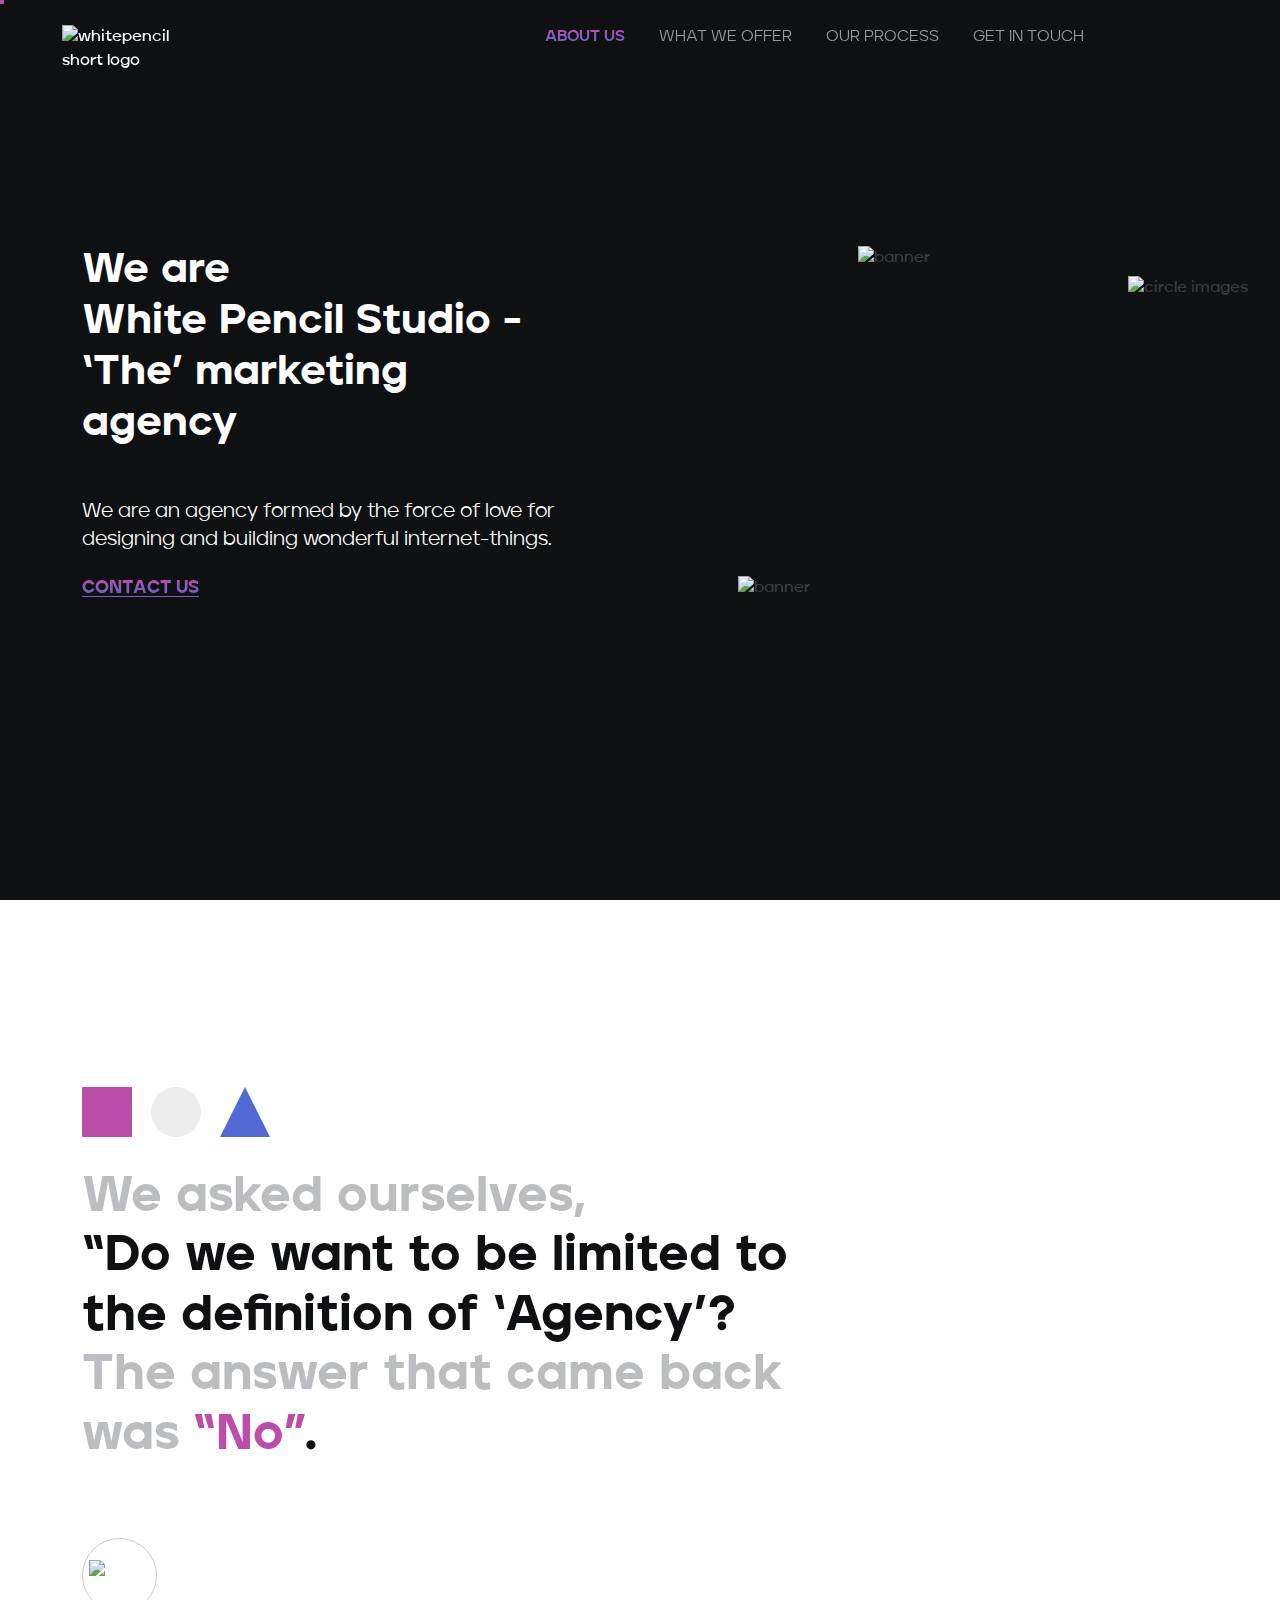
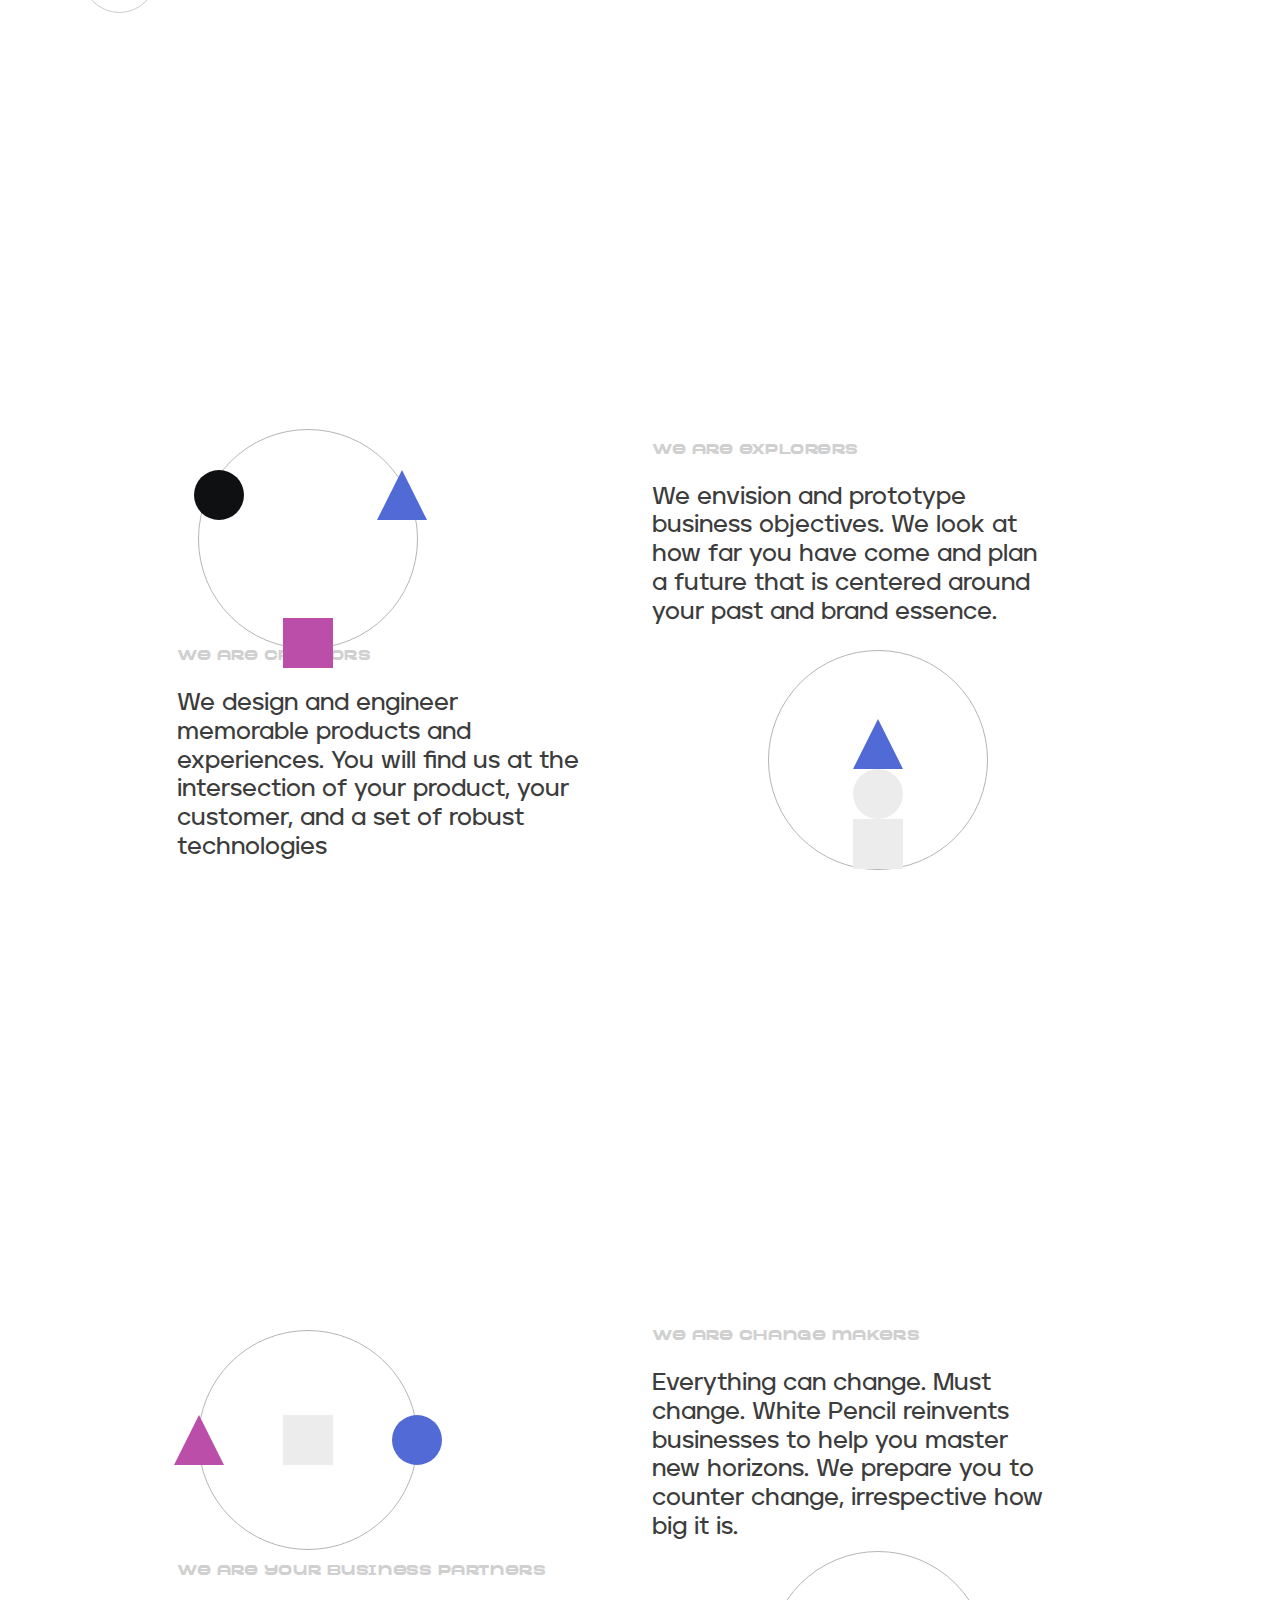
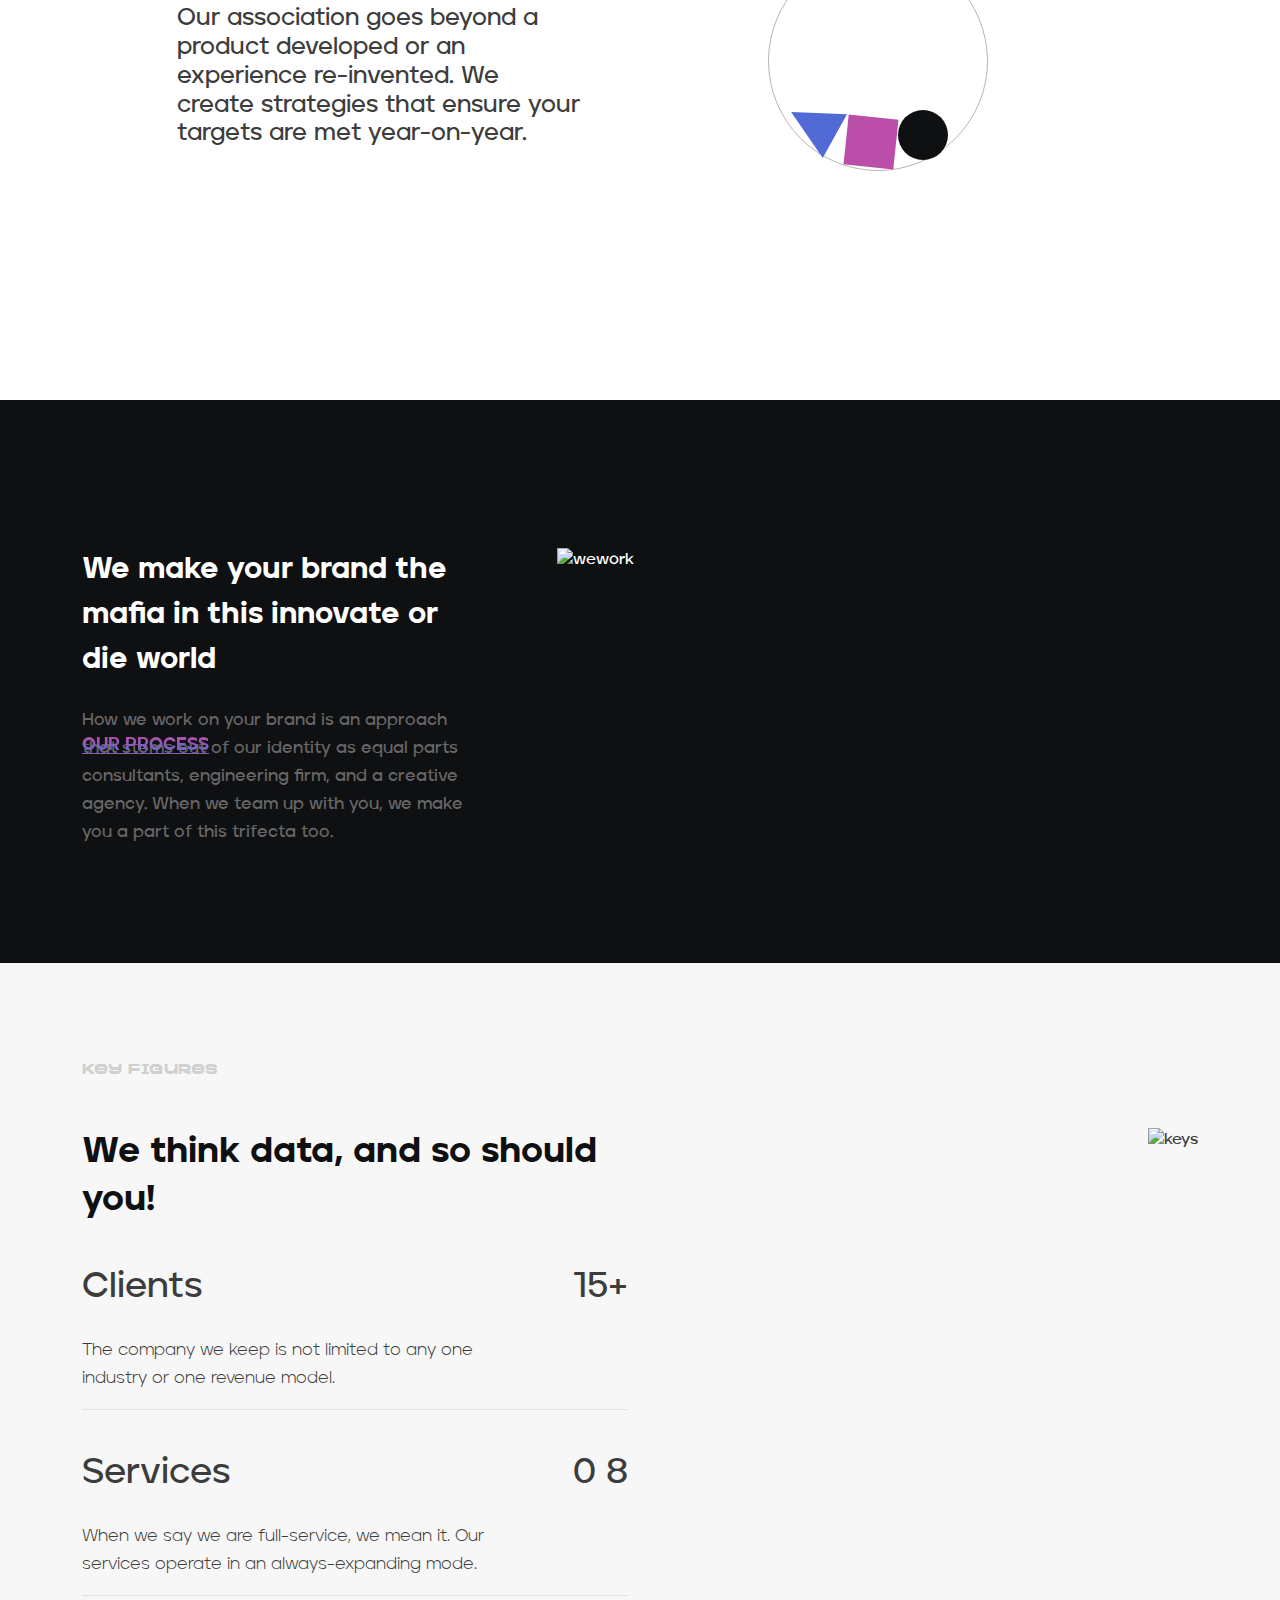
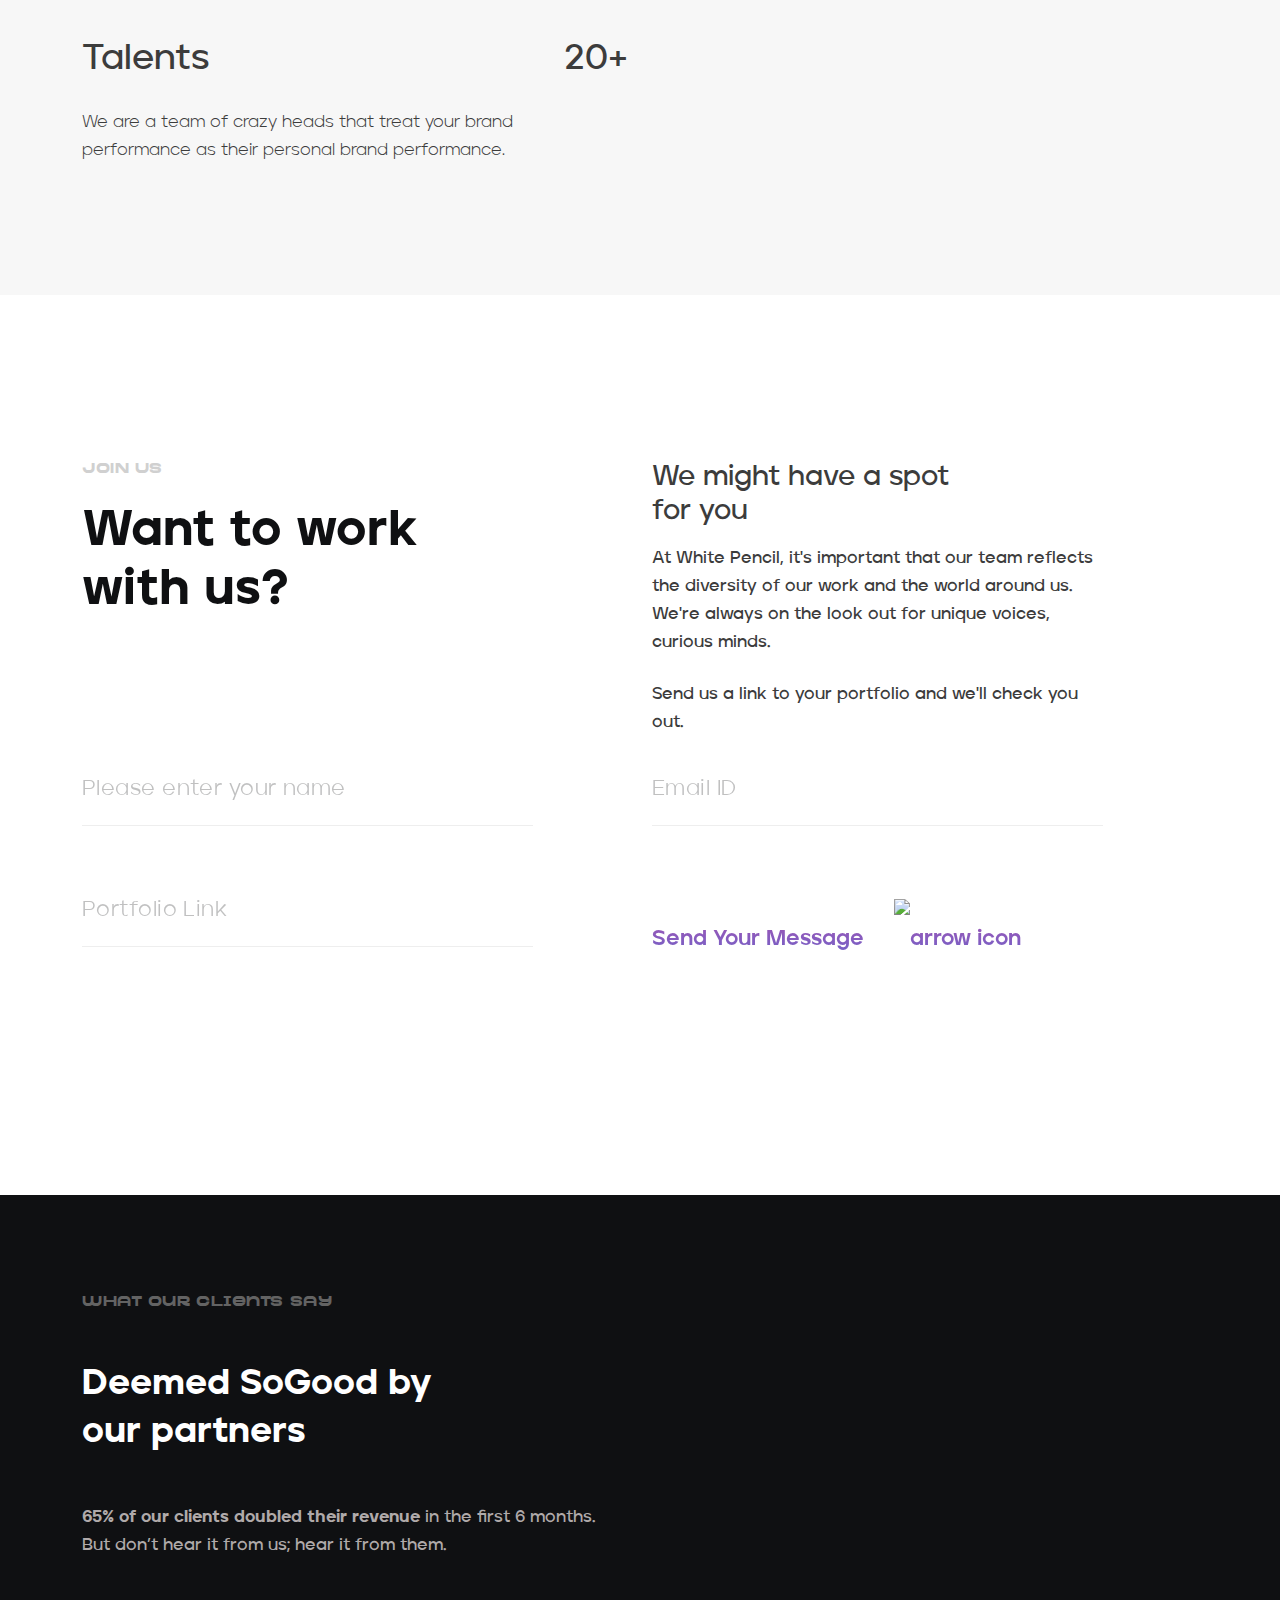
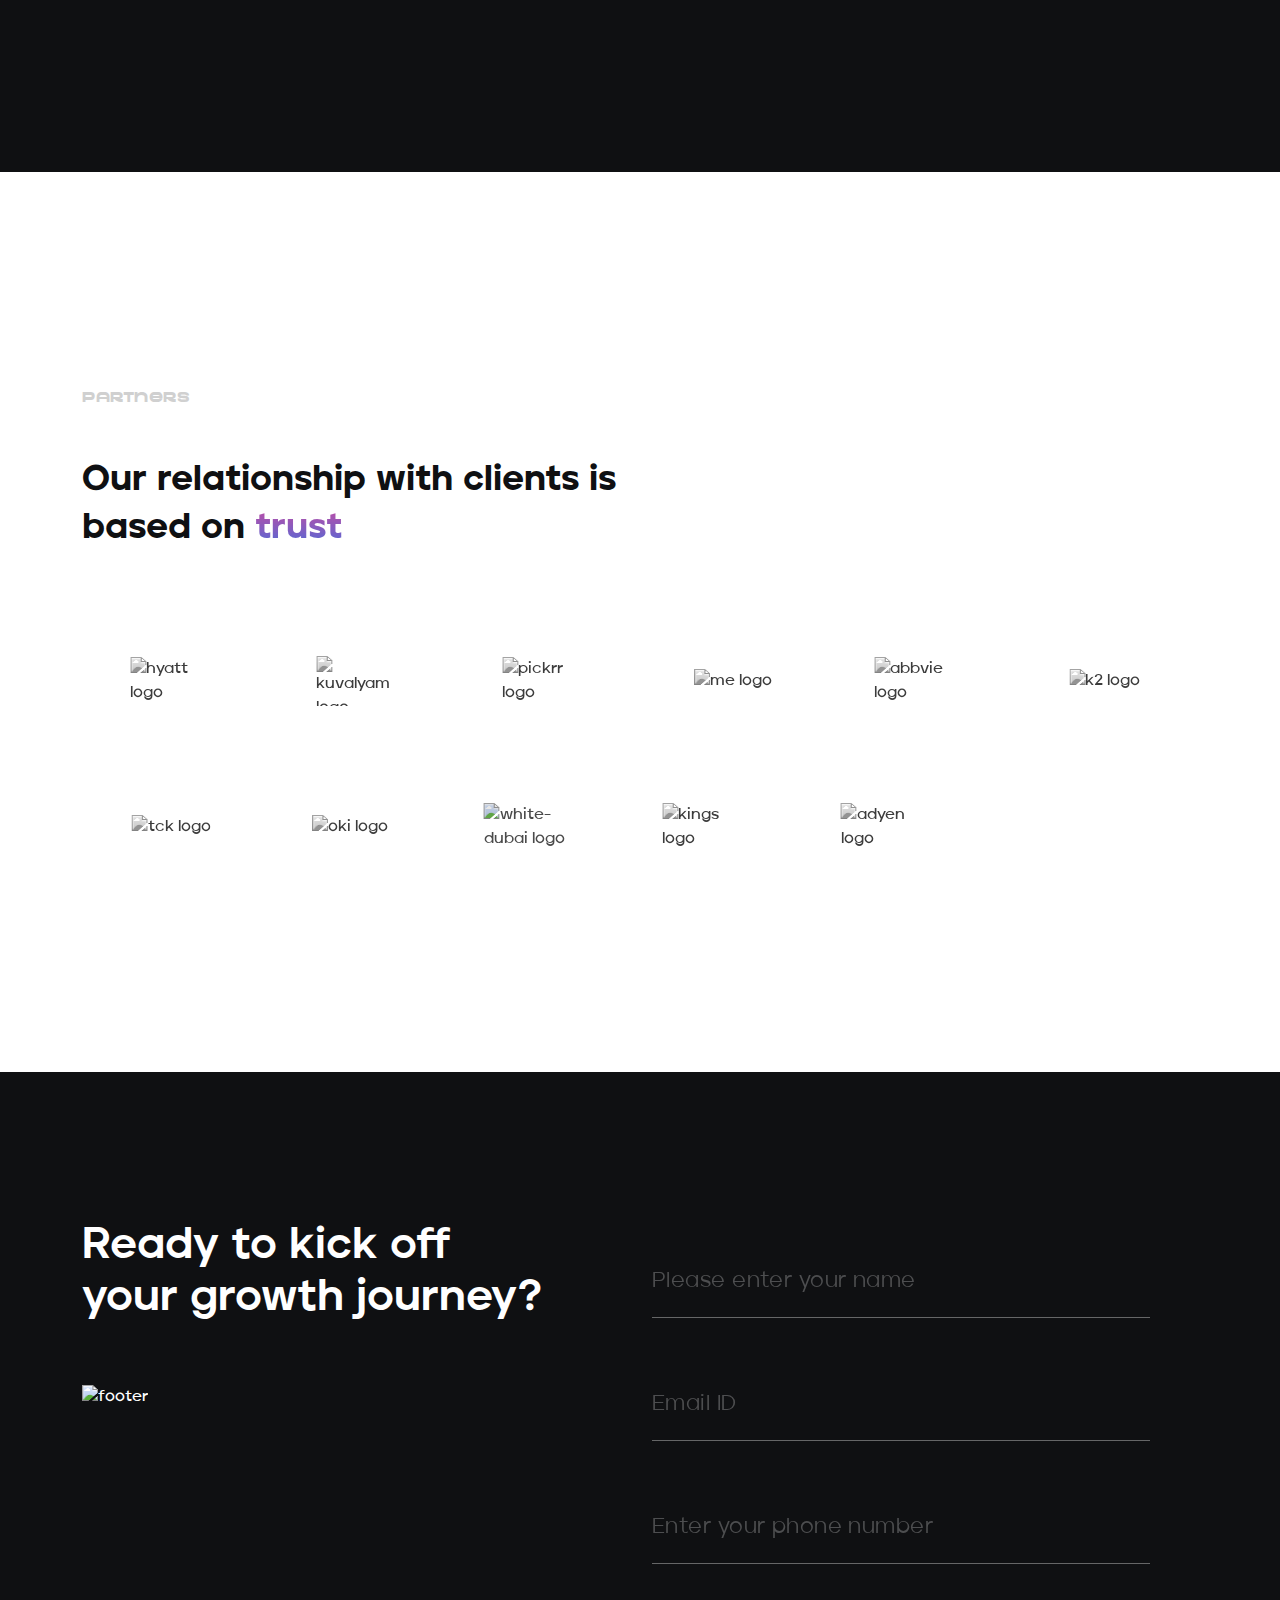
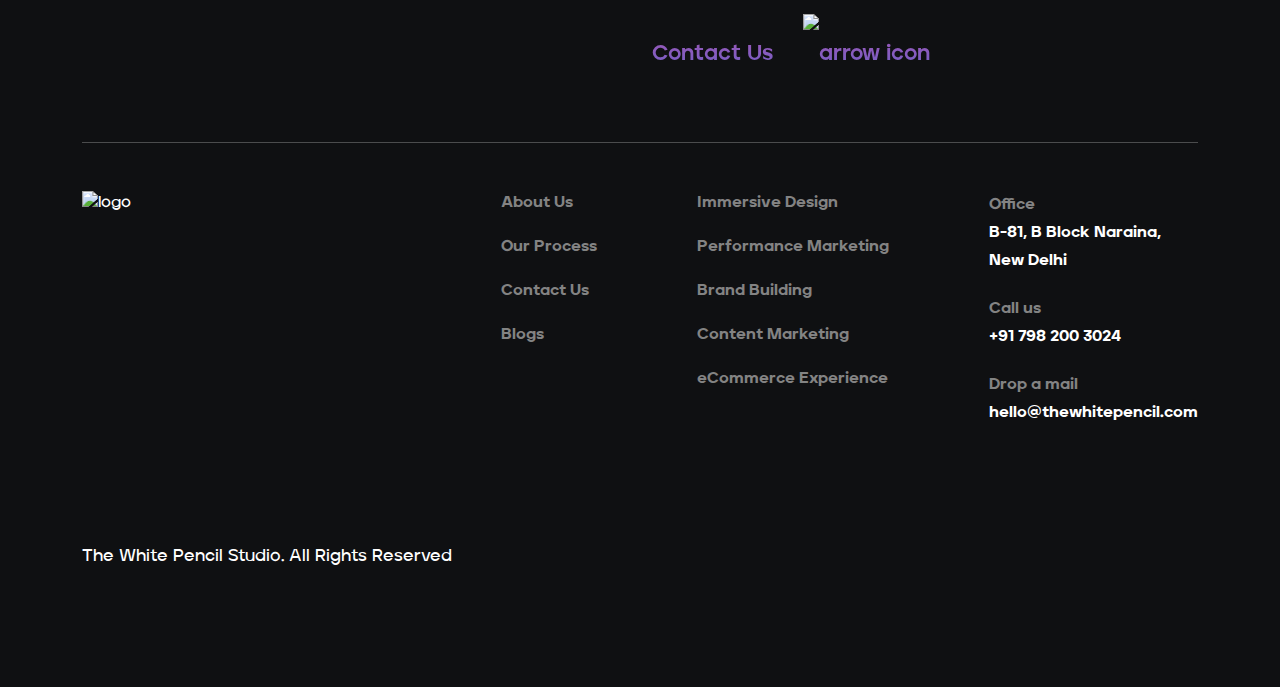
==== commit aa1bf531: "home page new chnage" ====
--- a/about-us.html
+++ b/about-us.html
@@ -1,767 +1,580 @@
 <!DOCTYPE html>
 <html lang="en">
-    <head>
-        <meta charset="UTF-8" />
-        <meta http-equiv="X-UA-Compatible" content="IE=edge" />
-        <meta name="viewport" content="width=device-width, initial-scale=1.0" />
-        <title>White Pencil : About Us</title>
-        <link rel="icon shortcut" href="assets/images/favicon.png" type="image/x-icon" />
-        <link rel="stylesheet" href="assets/fonts/font.css" />
-        <link rel="stylesheet" href="https://cdnjs.cloudflare.com/ajax/libs/font-awesome/6.0.0/css/all.min.css" />
-        <link rel="stylesheet" href="https://cdnjs.cloudflare.com/ajax/libs/aos/2.3.4/aos.css" />
-        <link rel="stylesheet" href="https://cdnjs.cloudflare.com/ajax/libs/hover.css/2.1.1/css/hover-min.css" />
-        <link rel="stylesheet" href="https://cdn.jsdelivr.net/npm/bootstrap@5.0.2/dist/css/bootstrap.min.css" />
-        <link rel="stylesheet" href="https://cdnjs.cloudflare.com/ajax/libs/OwlCarousel2/2.1.3/assets/owl.carousel.min.css" />
-        <link rel="stylesheet" href="assets/css/style.css" />
-        <link rel="stylesheet" href="assets/css/responsive.css" />
-        <meta name="google-site-verification" content="YzMOTpmEZj7kWj3adJkFzF8s3klO2OZUVI0jssuiwBE" />
-        <!-- Global site tag (gtag.js) - Google Analytics -->
-        <script async src="https://www.googletagmanager.com/gtag/js?id=G-MTNBE2FZWL"></script>
-        <script>
-            window.dataLayer = window.dataLayer || [];
-            function gtag() {
-                dataLayer.push(arguments);
-            }
-            gtag("js", new Date());
-            gtag("config", "G-MTNBE2FZWL");
-        </script>
-    </head>
-    <body class="page homepage">
-        <header class="header-section">
-            <div class="container-fluid">
-                <div class="row">
-                    <div class="col-md-2 col-6">
-                        <div class="short-logo">
-                            <a href="https://thewhitepencil.com/"><img src="https://res.cloudinary.com/thewhitepencil-com/image/upload/v1649246266/assets/images/logo-s_hfebsu.png" alt="whitepencil short logo" /> </a>
-                        </div>
-                    </div>
+  <head>
+    <meta charset="UTF-8" />
+    <meta http-equiv="X-UA-Compatible" content="IE=edge" />
+    <meta name="viewport" content="width=device-width, initial-scale=1.0" />
+    <title>White Pencil : About Us</title>
+    <link rel="icon shortcut" href="assets/images/favicon.png" type="image/x-icon" />
+    <link rel="stylesheet" href="assets/fonts/font.css" />
+    <link rel="stylesheet" href="https://cdnjs.cloudflare.com/ajax/libs/font-awesome/6.0.0/css/all.min.css" />
+    <link rel="stylesheet" href="https://cdnjs.cloudflare.com/ajax/libs/aos/2.3.4/aos.css" />
+    <link rel="stylesheet" href="https://cdnjs.cloudflare.com/ajax/libs/hover.css/2.1.1/css/hover-min.css" />
+    <link rel="stylesheet" href="https://cdn.jsdelivr.net/npm/bootstrap@5.0.2/dist/css/bootstrap.min.css" />
+    <link rel="stylesheet" href="https://cdnjs.cloudflare.com/ajax/libs/OwlCarousel2/2.1.3/assets/owl.carousel.min.css" />
+    <link rel="stylesheet" href="assets/css/style.css" />
+    <link rel="stylesheet" href="assets/css/responsive.css" />
+    <meta name="google-site-verification" content="YzMOTpmEZj7kWj3adJkFzF8s3klO2OZUVI0jssuiwBE" />
+    <!-- Global site tag (gtag.js) - Google Analytics -->
+    <script async src="https://www.googletagmanager.com/gtag/js?id=G-MTNBE2FZWL"></script>
+    <script>
+      window.dataLayer = window.dataLayer || [];
 
-                    <div class="col-xl-7 offset-xl-3 col-md-9 col-6">
-                        <nav class="menu">
-                          
-                            <ul>
-                                <li class="nav-link"><a href="https://thewhitepencil.com/about-us"  class="active">About us </a></li>
-                                <li class="nav-link"><a href="https://thewhitepencil.com/service/ui-ux-design-agency">What we offer</a></li>
-                                <li class="nav-link"><a href="https://thewhitepencil.com/white-pencil-studio-process">Our Process</a></li>
-                                <li class="nav-link"><a href="https://thewhitepencil.com/contact">get in touch </a></li>
-                            </ul>
-                            
-                        </nav>
-
-                        <div class="burger">
-                            <span class="openmenu"> </span>
-                            <span class="closemenu"> </span>
-                        </div>
-                    </div>
-                </div>
-            </div>
-        </header>
-
-        <!-- Menu click open -->
-
-        <nav class="navbar-fixed">
-            <div class="container">
-                <div class="row mmenu_item d-flex align-items-center">
-                    <div class="col-12">
-                        <ul class="nav-links">
-                            <li class="nav-link"><a href="https://thewhitepencil.com/" class="active">Home</a></li>                     
-                            <li class="nav-link"><a href="https://thewhitepencil.com/about-us">About us </a></li>
-                            <li class="nav-link"><a href="https://thewhitepencil.com/service/ui-ux-design-agency">What we offer</a></li>
-                            <li class="nav-link"><a href="https://thewhitepencil.com/white-pencil-studio-process">Process</a></li>
-                              <li class="nav-link"><a href="https://thewhitepencil.com/blogs" target="_blank">Blogs </a></li>
-                            <li class="nav-link"><a href="https://thewhitepencil.com/contact">Get in Touch  </a></li>
-                        </ul>
-                    </div>
-                </div>
-            </div>
-        </nav>
-
-
-        <!--  fullpage js -->
-        <div id="fullpage">
-            <!-- ====== :: INTRODUCTION SECTION :: ===== -->
-            <section class="section section_intro">
-                <div class="section_common">
-                    <div class="container">
-                        <div class="row mb-5 gx-5">
-                            <div class="col-md-8 col-sm-7">
-                                <div class="about_banner_content h-100">
-                                    <div class="d-sm-none d-block mb-4">
-                                        <a href="https://thewhitepencil.com/" class="logo">
-                                            <img src="assets/images/logo.svg" alt="whitepencil Logo" style="max-width: 95px;" />
-                                        </a>
-                                    </div>
-                                    <h2 class="text-white mb-5" data-aos="fade-up">
-                                        <span class="filter_shadow filter_shadow2 position-relative"> </span>
-
-                                        We are<br />
-                                        White Pencil Studio - <br />
-                                        ‘The’ marketing <br />
-                                        agency
-                                    </h2>
-
-                                    <p class="lead text-white font-jr" data-aos="fade-up">
-                                        We are an agency formed by the force of love for<br />
-                                        designing and building wonderful internet-things.
-                                    </p>
-
-                                    <div class="justify-content-between align-items-center d-flex about_btm_banner">
-                                        <div class="scroll_more">
-                                            <a href="javascript:void(0)" class="gotoform text-uppercase primary-color btn-read"> Contact Us </a>
-                                        </div>
-
-                                        <div class="hmobile">
-                                            <img src="https://res.cloudinary.com/thewhitepencil-com/image/upload/v1647245881/assets/images/about/banner02_dhufd1.png" alt="banner" class="bannerabout2" />
-                                        </div>
-                                    </div>
-                                </div>
-                            </div>
-
-                            <div class="col-md-4 col-sm-5 hmobile">
-                                <div class="about_banner">
-                                    <img src="https://res.cloudinary.com/thewhitepencil-com/image/upload/v1647245882/assets/images/about/banner01_jszyzn.png" alt="banner" />
-
-                                    <img src="assets/images/circle-text.svg" alt="circle images" class="roll_images" />
-                                </div>
-                            </div>
-                        </div>
-                    </div>
-                </div>
-            </section>
-
-            <!-- ====== :: teams SECTION :: ===== -->
-            <!-- <section class="section about_team" id="our_team">
-                <div class="container">
-                    <div class="row">
-                        <div class="col-12">
-                            <h6 class="mb-md-5 mb-4 font-m cate-heading" data-aos="fade-up">The White Pencil Team</h6>
-
-                            <h2 class="mb-md-5 mb-4" data-aos="fade-up">
+      function gtag() {
+        dataLayer.push(arguments);
+      }
+      gtag("js", new Date());
+      gtag("config", "G-MTNBE2FZWL");
+    </script>
+  </head>
+  <body class="page homepage">
+    <header class="header-section">
+      <div class="container-fluid">
+        <div class="row">
+          <div class="col-md-2 col-6">
+            <div class="short-logo">
+              <a href="https://thewhitepencil.com/">
+                <img src="https://res.cloudinary.com/thewhitepencil-com/image/upload/v1649246266/assets/images/logo-s_hfebsu.png" alt="whitepencil short logo" />
+              </a>
+            </div>
+          </div>
+          <div class="col-xl-7 offset-xl-3 col-md-9 col-6">
+            <nav class="menu">
+              <ul>
+                <li class="nav-link">
+                  <a href="https://thewhitepencil.com/about-us" class="active">About us </a>
+                </li>
+                <li class="nav-link">
+                  <a href="https://thewhitepencil.com/service/ui-ux-design-agency">What we offer</a>
+                </li>
+                <li class="nav-link">
+                  <a href="https://thewhitepencil.com/white-pencil-studio-process">Our Process</a>
+                </li>
+                <li class="nav-link">
+                  <a href="https://thewhitepencil.com/contact">get in touch </a>
+                </li>
+              </ul>
+            </nav>
+            <div class="burger">
+              <span class="openmenu"></span>
+              <span class="closemenu"></span>
+            </div>
+          </div>
+        </div>
+      </div>
+    </header>
+    <!-- Menu click open -->
+    <nav class="navbar-fixed">
+      <div class="container">
+        <div class="row mmenu_item d-flex align-items-center">
+          <div class="col-12">
+            <ul class="nav-links">
+              <li class="nav-link">
+                <a href="https://thewhitepencil.com/" class="active">Home</a>
+              </li>
+              <li class="nav-link">
+                <a href="https://thewhitepencil.com/about-us">About us </a>
+              </li>
+              <li class="nav-link">
+                <a href="https://thewhitepencil.com/service/ui-ux-design-agency">What we offer</a>
+              </li>
+              <li class="nav-link">
+                <a href="https://thewhitepencil.com/white-pencil-studio-process">Process</a>
+              </li>
+              <li class="nav-link">
+                <a href="https://thewhitepencil.com/blogs" target="_blank">Blogs </a>
+              </li>
+              <li class="nav-link">
+                <a href="https://thewhitepencil.com/contact">Get in Touch </a>
+              </li>
+            </ul>
+          </div>
+        </div>
+      </div>
+    </nav>
+    <!--  fullpage js -->
+    <div id="fullpage">
+      <!-- ====== :: INTRODUCTION SECTION :: ===== -->
+      <section class="section section_intro">
+        <div class="section_common">
+          <div class="container">
+            <div class="row mb-5 gx-5">
+              <div class="col-md-8 col-sm-7">
+                <div class="about_banner_content h-100">
+                  <div class="d-sm-none d-block mb-4">
+                    <a href="https://thewhitepencil.com/" class="logo">
+                      <img src="https://res.cloudinary.com/thewhitepencil-com/image/upload/v1646983041/assets/images/logo_xnw5dx.svg" alt="whitepencil Logo" style="max-width: 95px;" />
+                    </a>
+                  </div>
+                  <h2 class="text-white mb-5" data-aos="fade-up">
+                    <span class="filter_shadow filter_shadow2 position-relative"></span> We are <br /> White Pencil Studio - <br /> ‘The’ marketing <br /> agency
+                  </h2>
+                  <p class="lead text-white font-jr" data-aos="fade-up"> We are an agency formed by the force of love for <br /> designing and building wonderful internet-things. </p>
+                  <div class="justify-content-between align-items-center d-flex about_btm_banner">
+                    <div class="scroll_more">
+                      <a href="javascript:void(0)" class="gotoform text-uppercase primary-color btn-read"> Contact Us </a>
+                    </div>
+                    <div class="hmobile">
+                      <img src="https://res.cloudinary.com/thewhitepencil-com/image/upload/v1647245881/assets/images/about/banner02_dhufd1.png" alt="banner" class="bannerabout2" />
+                    </div>
+                  </div>
+                </div>
+              </div>
+              <div class="col-md-4 col-sm-5 hmobile">
+                <div class="about_banner">
+                  <img src="https://res.cloudinary.com/thewhitepencil-com/image/upload/v1647245882/assets/images/about/banner01_jszyzn.png" alt="banner" />
+                  <img src="https://res.cloudinary.com/thewhitepencil-com/image/upload/v1646983046/assets/images/circle-text_arxpsq.svg" alt="circle images" class="roll_images" />
+                </div>
+              </div>
+            </div>
+          </div>
+        </div>
+      </section>
+      <!-- ====== :: teams SECTION :: ===== -->
+      <!-- <section class="section about_team" id="our_team"><div class="container"><div class="row"><div class="col-12"><h6 class="mb-md-5 mb-4 font-m cate-heading" data-aos="fade-up">The White Pencil Team</h6><h2 class="mb-md-5 mb-4" data-aos="fade-up">
                                 Meet the team that would kick your <br />
                                 marketing and sales into overdrive
-                            </h2>
+                            </h2></div></div><div class="row g-5"><div class="col-md-4 col-sm-6"><div class="card-team" data-aos="fade-up"><div class="card-team-img hover-img-slide"><img src="assets/images/about/team/team01.webp" alt="team01" class="mb-4" /></div><h5 class="card-title">Name</h5><p class="card-text">Designation</p></div></div><div class="col-md-4 col-sm-6"><div class="card-team" data-aos="fade-up"><div class="card-team-img hover-img-slide"><img src="assets/images/about/team/team02.webp" alt="team01" class="mb-4" /></div><h5 class="card-title">Name</h5><p class="card-text">Designation</p></div></div><div class="col-md-4 col-sm-6"><div class="card-team" data-aos="fade-up"><div class="card-team-img hover-img-slide"><img src="assets/images/about/team/team03.webp" alt="team01" class="mb-4" /></div><h5 class="card-title">Name</h5><p class="card-text">Designation</p></div></div><div class="col-md-4 col-sm-6"><div class="card-team" data-aos="fade-up"><div class="card-team-img hover-img-slide"><img src="assets/images/about/team/team04.webp" alt="team01" class="mb-4" /></div><h5 class="card-title">Name</h5><p class="card-text">Designation</p></div></div><div class="col-md-4 col-sm-6"><div class="card-team" data-aos="fade-up"><div class="card-team-img hover-img-slide"><img src="assets/images/about/team/team05.webp" alt="team01" class="mb-4" /></div><h5 class="card-title">Name</h5><p class="card-text">Designation</p></div></div><div class="col-md-4 col-sm-6"><div class="card-team" data-aos="fade-up"><div class="card-team-img hover-img-slide"><img src="assets/images/about/team/team06.webp" alt="team01" class="mb-4" /></div><h5 class="card-title">Name</h5><p class="card-text">Designation</p></div></div></div></div></section> -->
+      <!-- ====== :: about info 01 :: ===== -->
+      <section class="section bg-white abouts_info">
+        <div class="section_common">
+          <div class="container">
+            <div class="row">
+              <div class="col-12">
+                <div class="angles mb-4">
+                  <span class="rectangle bg-pink" data-aos="fade-up-left"></span>
+                  <span class="ellipse rectangle" data-aos="fade-up"></span>
+                  <span class="triangle triangle-blue" data-aos="fade-up-right"></span>
+                </div>
+                <h2 class="mb-5 pb-md-4" data-aos="fade-up">
+                  <span class="text-gray"> We asked ourselves, </span>
+                  <br /> “Do we want to be limited to <br /> the definition of ‘Agency’? <br />
+                  <span class="text-gray"> The answer that came back <br /> was </span>
+                  <span class="text-pink"> “No”</span>.
+                </h2>
+                <div class="gotobtm float-start">
+                  <a href="#abouts_info" class="gotobtm_gtn hvr-float">
+                    <img src="https://res.cloudinary.com/thewhitepencil-com/image/upload/v1646983010/assets/images/arrow-down_okwg0l.png" alt="arrow" />
+                  </a>
+                </div>
+              </div>
+            </div>
+          </div>
+        </div>
+      </section>
+      <!-- ====== :: about info shape area :: ===== -->
+      <section class="section bg-white abouts_info" id="abouts_info">
+        <div class="section_common">
+          <div class="container">
+            <!-- ====== :: about info box 01 :: ===== -->
+            <div class="row align-items-center spclaboutshape01">
+              <div class="col-xl-5 col-md-6 order-2 order-md-1">
+                <div class="angles angles01 angles-circles d-flex justify-content-between align-items-center">
+                  <span class="ellipse rectangle bg-black" data-aos="fade-up"></span>
+                  <span class="rectangle bg-pink" data-aos="fade-up-left"></span>
+                  <span class="triangle triangle-blue" data-aos="fade-up-right"></span>
+                </div>
+              </div>
+              <div class="col-xl-5 col-md-6 offset-xl-1 order-1 order-md-2">
+                <div class="about-shape-content me-md-5">
+                  <h6 class="mb-md-4 mb-4 font-m cate-heading" data-aos="fade-up">We are explorers</h6>
+                  <h4 class="font-jsb"> We envision and prototype business objectives. We look at how far you have come and plan a future that is centered around your past and brand essence. </h4>
+                </div>
+              </div>
+            </div>
+            <!-- ====== :: about info box 02 :: ===== -->
+            <div class="row align-items-center">
+              <div class="col-xl-5 col-md-6 offset-xl-1">
+                <div class="about-shape-content me-md-5">
+                  <h6 class="mb-md-4 mb-4 font-m cate-heading" data-aos="fade-up">We are creators</h6>
+                  <h4 class="font-jsb"> We design and engineer memorable products and experiences. You will find us at the intersection of your product, your customer, and a set of robust technologies </h4>
+                </div>
+              </div>
+              <div class="col-xl-5 col-md-6">
+                <div class="angles angles02 angles-circles d-flex justify-content-between align-items-center">
+                  <span class="triangle triangle-blue" data-aos="fade-up-right"></span>
+                  <span class="ellipse rectangle" data-aos="fade-up"></span>
+                  <span class="rectangle" data-aos="fade-up-left"></span>
+                </div>
+              </div>
+            </div>
+          </div>
+        </div>
+      </section>
+      <!-- ====== :: about info 02 :: ===== -->
+      <section class="section bg-white abouts_info">
+        <div class="section_common">
+          <div class="container">
+            <!-- ====== :: about info box 03 :: ===== -->
+            <div class="row align-items-center spclaboutshape01">
+              <div class="col-md-6 col-xl-5 order-2 order-md-1">
+                <div class="angles angles-circles d-flex justify-content-between align-items-center">
+                  <span class="triangle triangle-pink" data-aos="fade-up-right"></span>
+                  <span class="rectangle" data-aos="fade-up-left"></span>
+                  <span class="ellipse rectangle bg-blue" data-aos="fade-up"></span>
+                </div>
+              </div>
+              <div class="col-md-6 col-xl-5 offset-xl-1 order-1 order-md-2">
+                <div class="about-shape-content me-md-5">
+                  <h6 class="mb-md-4 mb-4 font-m cate-heading" data-aos="fade-up">We are change makers</h6>
+                  <h4 class="font-jsb"> Everything can change. Must change. White Pencil reinvents businesses to help you master new horizons. We prepare you to counter change, irrespective how big it is. </h4>
+                </div>
+              </div>
+            </div>
+            <!-- ====== :: about info box 04 :: ===== -->
+            <div class="row align-items-center">
+              <div class="col-xl-5 col-md-6 offset-xl-1">
+                <div class="about-shape-content me-md-5">
+                  <h6 class="mb-md-4 mb-4 font-m cate-heading" data-aos="fade-up">We are your business partners</h6>
+                  <h4 class="font-jsb"> Our association goes beyond a product developed or an experience re-invented. We create strategies that ensure your targets are met year-on-year. </h4>
+                </div>
+              </div>
+              <div class="col-xl-5 col-md-6">
+                <div class="angles angles04 angles-circles d-flex justify-content-between align-items-center">
+                  <span class="triangle triangle-blue" data-aos="fade-up-right"></span>
+                  <span class="rectangle bg-pink" data-aos="fade-up-left"></span>
+                  <span class="ellipse rectangle bg-black" data-aos="fade-up"></span>
+                </div>
+              </div>
+            </div>
+          </div>
+        </div>
+      </section>
+      <section class="py-100 about-service dark-section">
+        <div class="section_common">
+          <div class="container">
+            <div class="row mt-5">
+              <div class="col-md-5">
+                <div class="about-service-content pe-md-5" data-aos="fade-up">
+                  <h2 class="sub_title text-white mb-4"> We make your brand the <br /> mafia in this innovate or <br /> die world </h2>
+                  <p> How we work on your brand is an approach that stems out of our identity as equal parts consultants, engineering firm, and a creative agency. When we team up with you, we make you a part of this trifecta too. </p>
+                  <div class="btmreadmore">
+                    <a href="white-pencil-studio-process" class="text-uppercase primary-color btn-read"> our process </a>
+                  </div>
+                </div>
+              </div>
+              <div class="col-md-7">
+                <div class="about-service-img" data-aos="fade-up">
+                  <figure class="mb-0">
+                    <img src="https://res.cloudinary.com/thewhitepencil-com/image/upload/v1647245888/assets/images/about/wework_aufy2a.png" alt="wework" />
+                  </figure>
+                </div>
+              </div>
+            </div>
+          </div>
+        </div>
+      </section>
+      <!-- ====== :: KEYS SECTION :: ===== -->
+      <section class="py-100 section_keys" id="section_keys">
+        <div class="section_common">
+          <div class="container">
+            <h6 class="mb-5 font-m cate-heading" data-aos="fade-up">key figures</h6>
+            <div class="row">
+              <div class="col-12 col-md-6">
+                <div class="section_keys_content">
+                  <h2 class="keyheadm sub_title" data-aos="fade-up"> We think data, and so should you! </h2>
+                  <div class="border-bottom keys__box">
+                    <h4 class="font-jsb"> Clients <span class="float-end">
+                        <span class="count counter"> 15</span>+ </span>
+                    </h4>
+                    <p class="font-jl"> The company we keep is not limited to any one <br /> industry or one revenue model. </p>
+                  </div>
+                  <div class="border-bottom keys__box">
+                    <h4 class="font-jsb"> Services <span class="float-end"> 0 <span class="count counter">8</span>
+                      </span>
+                    </h4>
+                    <p class="font-jl"> When we say we are full-service, we mean it. Our <br /> services operate in an always-expanding mode. </p>
+                  </div>
+                  <div class="border-0 keys__box">
+                    <h4 class="font-jsb"> Talents <span class="float-end">
+                        <span class="count counter">20</span>+ </span>
+                    </h4>
+                    <p class="font-jl"> We are a team of crazy heads that treat your brand <br /> performance as their personal brand performance. </p>
+                  </div>
+                </div>
+              </div>
+              <div class="col-12 col-md-6">
+                <div class="section_keys_img" data-aos="fade-up">
+                  <figure>
+                    <img src="https://res.cloudinary.com/thewhitepencil-com/image/upload/v1646983020/assets/images/keys_vdqvl8.png" alt="keys" />
+                  </figure>
+                </div>
+              </div>
+            </div>
+            <!-- / .row -->
+          </div>
+          <!-- / .container -->
+        </div>
+      </section>
+      <!-- ====== :: JOIN US :: ===== -->
+      <section class="section section-joinus bg-white abouts_info">
+        <div class="section_common">
+          <div class="container">
+            <div class="row">
+              <div class="col-md-5">
+                <h6 class="mb-md-4 mb-4 font-m cate-heading" data-aos="fade-up">JOIN US</h6>
+                <h2> Want to work <br /> with us? </h2>
+              </div>
+              <div class="col-md-5 offset-md-1">
+                <h3 class="font-jsb mb-3"> We might have a spot <br /> for you </h3>
+                <p class="mb-4">At White Pencil, it's important that our team reflects the diversity of our work and the world around us. We're always on the look out for unique voices, curious minds.</p>
+                <p>Send us a link to your portfolio and we'll check you out.</p>
+              </div>
+            </div>
+            <div class="row">
+              <div class="contact-form contact-form-about">
+                <form>
+                  <div class="mb-5 row">
+                    <div class="col-md-5">
+                      <input type="text" class="form-control" placeholder="Please enter your name" />
+                    </div>
+                    <div class="col-md-5 offset-md-1">
+                      <input type="text" class="form-control" placeholder="Email ID" />
+                    </div>
+                  </div>
+                  <div class="mb-5 row">
+                    <div class="col-md-5">
+                      <input type="text" class="form-control" placeholder="Portfolio Link" />
+                    </div>
+                    <div class="col-md-5 offset-md-1">
+                      <button class="footer-btn primary-color">Send Your Message <img src="https://res.cloudinary.com/thewhitepencil-com/image/upload/v1646983011/assets/images/arrow_akbc23.webp" class="ms-4" alt="arrow icon" />
+                      </button>
+                    </div>
+                  </div>
+                </form>
+              </div>
+            </div>
+          </div>
+        </div>
+      </section>
+      <!-- ====== :: TESTIMONIAL SECTION :: ===== -->
+      <section class="section_testimonial dark-section py-100">
+        <div class="section_common">
+          <div class="container">
+            <h6 class="mb-5 font-m cate-heading">what our clients say</h6>
+            <div class="row mb-5 pb-md-5">
+              <div class="col-sm-11">
+                <h2 class="sub_title text-white mb-5"> Deemed SoGood by <br /> our partners </h2>
+                <p class="testi__p">
+                  <span class="font-jv"> 65% of our clients doubled their revenue </span> in the first 6 months. <br /> But don’t hear it from us; hear it from them.
+                </p>
+              </div>
+            </div>
+          </div>
+          <div class="testi__container">
+            <div class="logos_area logo_area_right">
+              <div class="carousel-wrap">
+                <div class="owl-carousel owl-carousel-testi nav_special_arrow">
+                  <div class="item">
+                    <div class="card-dark-testi">
+                      <img src="https://res.cloudinary.com/thewhitepencil-com/image/upload/v1646983025/assets/images/testimonials/hyatt-regency_svjtnf.png" alt="hyatt logo" class="logos_testi" />
+                      <p class="text-white"> They provided regular reports on how the site’s traffic and Google rankings. The team provided excellent customer service, communicated with the client regularly, and always explained what they were doing. </p>
+                      <div class="d-flex texti_profile">
+                        <img src="https://res.cloudinary.com/thewhitepencil-com/image/upload/v1646983025/assets/images/testimonials/ujjwal_dsevzk.png" alt="Ujjwal Kalia  " class="me-3 rounded-circle" style="width: 73px; height: 73px;" />
+                        <div>
+                          <h5> Ujjwal Kalia </h5>
+                          <p class="font-jl"> Founder, Hyatt </p>
                         </div>
-                    </div>
-
-                    <div class="row g-5">
-                        <div class="col-md-4 col-sm-6">
-                            <div class="card-team" data-aos="fade-up">
-                                <div class="card-team-img hover-img-slide">
-                                    <img src="assets/images/about/team/team01.webp" alt="team01" class="mb-4" />
-                                </div>
-
-                                <h5 class="card-title">Name</h5>
-                                <p class="card-text">Designation</p>
-                            </div>
+                      </div>
+                    </div>
+                  </div>
+                  <div class="item">
+                    <div class="card-dark-testi">
+                      <img src="https://res.cloudinary.com/thewhitepencil-com/image/upload/v1646983025/assets/images/testimonials/teknobuilt_o00j9y.png" alt="teknobuilt logo" class="logos_testi" />
+                      <p class="text-white"> The team took care of every aspect of the project, no matter how big or small, and they delivered on time and within budget. They also had a great understanding of the client’s business, and they were available and dedicated </p>
+                      <div class="d-flex texti_profile">
+                        <img src="https://res.cloudinary.com/thewhitepencil-com/image/upload/v1646983024/assets/images/testimonials/adham_ke3v1w.png" alt="adham Sherif" class="me-3 rounded-circle" style="width: 73px; height: 73px;" />
+                        <div>
+                          <h5> Adham Sherif </h5>
+                          <p class="font-jl"> Founder, Teknobuilt </p>
                         </div>
-
-                        <div class="col-md-4 col-sm-6">
-                            <div class="card-team" data-aos="fade-up">
-                                <div class="card-team-img hover-img-slide">
-                                    <img src="assets/images/about/team/team02.webp" alt="team01" class="mb-4" />
-                                </div>
-
-                                <h5 class="card-title">Name</h5>
-                                <p class="card-text">Designation</p>
-                            </div>
+                      </div>
+                    </div>
+                  </div>
+                  <div class="item">
+                    <div class="card-dark-testi">
+                      <img src="https://res.cloudinary.com/thewhitepencil-com/image/upload/v1646983045/assets/images/testimonials/kuvalyam_swmdr1.png" alt="kuvalyam logo" class="logos_testi" />
+                      <p class="text-white"> Thanks to White Pencil, we were able to experience double to triple digital growth for their sites. They helped turn our negative growth performance around. The team is collaborative and supportive. </p>
+                      <div class="d-flex texti_profile">
+                        <img src="https://res.cloudinary.com/thewhitepencil-com/image/upload/v1646983025/assets/images/testimonials/sumit-ahuja_ndjfup.png" alt="sumit Doe" class="me-3 rounded-circle" style="width: 73px; height: 73px;" />
+                        <div>
+                          <h5> Sumit Ahuja </h5>
+                          <p class="font-jl"> Founder, Kuvalyam </p>
                         </div>
-
-                        <div class="col-md-4 col-sm-6">
-                            <div class="card-team" data-aos="fade-up">
-                                <div class="card-team-img hover-img-slide">
-                                    <img src="assets/images/about/team/team03.webp" alt="team01" class="mb-4" />
-                                </div>
-
-                                <h5 class="card-title">Name</h5>
-                                <p class="card-text">Designation</p>
-                            </div>
-                        </div>
-
-                        <div class="col-md-4 col-sm-6">
-                            <div class="card-team" data-aos="fade-up">
-                                <div class="card-team-img hover-img-slide">
-                                    <img src="assets/images/about/team/team04.webp" alt="team01" class="mb-4" />
-                                </div>
-
-                                <h5 class="card-title">Name</h5>
-                                <p class="card-text">Designation</p>
-                            </div>
-                        </div>
-
-                        <div class="col-md-4 col-sm-6">
-                            <div class="card-team" data-aos="fade-up">
-                                <div class="card-team-img hover-img-slide">
-                                    <img src="assets/images/about/team/team05.webp" alt="team01" class="mb-4" />
-                                </div>
-
-                                <h5 class="card-title">Name</h5>
-                                <p class="card-text">Designation</p>
-                            </div>
-                        </div>
-
-                        <div class="col-md-4 col-sm-6">
-                            <div class="card-team" data-aos="fade-up">
-                                <div class="card-team-img hover-img-slide">
-                                    <img src="assets/images/about/team/team06.webp" alt="team01" class="mb-4" />
-                                </div>
-
-                                <h5 class="card-title">Name</h5>
-                                <p class="card-text">Designation</p>
-                            </div>
-                        </div>
-                    </div>
-                </div>
-            </section> -->
-
-            <!-- ====== :: about info 01 :: ===== -->
-
-            <section class="section bg-white abouts_info">
-                <div class="section_common">
-                    <div class="container">
-                        <div class="row">
-                            <div class="col-12">
-                                <div class="angles mb-4">
-                                    <span class="rectangle bg-pink" data-aos="fade-up-left"></span>
-
-                                    <span class="ellipse rectangle" data-aos="fade-up"></span>
-
-                                    <span class="triangle triangle-blue" data-aos="fade-up-right"></span>
-                                </div>
-
-                                <h2 class="mb-5 pb-md-4" data-aos="fade-up">
-                                    <span class="text-gray"> We asked ourselves, </span> <br />
-                                    “Do we want to be limited to <br />
-                                    the definition of ‘Agency’? <br />
-                                    <span class="text-gray">
-                                        The answer that came back <br />
-                                        was
-                                    </span>
-                                    <span class="text-pink"> “No”</span>.
-                                </h2>
-
-                                <div class="gotobtm float-start">
-                                    <a href="#abouts_info" class="gotobtm_gtn hvr-float"><img src="assets/images/arrow-down.png" alt="arrow" /> </a>
-                                </div>
-                            </div>
-                        </div>
-                    </div>
-                </div>
-            </section>
-
-            <!-- ====== :: about info shape area :: ===== -->
-            <section class="section bg-white abouts_info" id="abouts_info">
-                <div class="section_common">
-                    <div class="container">
-                        <!-- ====== :: about info box 01 :: ===== -->
-
-                        <div class="row align-items-center spclaboutshape01">
-                            <div class="col-xl-5 col-md-6 order-2 order-md-1">
-                                <div class="angles angles01 angles-circles d-flex justify-content-between align-items-center">
-                                    <span class="ellipse rectangle bg-black" data-aos="fade-up"></span>
-
-                                    <span class="rectangle bg-pink" data-aos="fade-up-left"></span>
-                                    <span class="triangle triangle-blue" data-aos="fade-up-right"></span>
-                                </div>
-                            </div>
-
-                            <div class="col-xl-5 col-md-6 offset-xl-1 order-1 order-md-2">
-                                <div class="about-shape-content me-md-5">
-                                    <h6 class="mb-md-4 mb-4 font-m cate-heading" data-aos="fade-up">We are explorers</h6>
-                                    <h4 class="font-jsb">
-                                        We envision and prototype business objectives. We look at how far you have come and plan a future that is centered around your past and brand essence.
-                                    </h4>
-                                </div>
-                            </div>
-                        </div>
-
-                        <!-- ====== :: about info box 02 :: ===== -->
-                        <div class="row align-items-center">
-                            <div class="col-xl-5 col-md-6 offset-xl-1">
-                                <div class="about-shape-content me-md-5">
-                                    <h6 class="mb-md-4 mb-4 font-m cate-heading" data-aos="fade-up">We are creators</h6>
-                                    <h4 class="font-jsb">
-                                        We design and engineer memorable products and experiences. You will find us at the intersection of your product, your customer, and a set of robust technologies
-                                    </h4>
-                                </div>
-                            </div>
-
-                            <div class="col-xl-5 col-md-6">
-                                <div class="angles angles02 angles-circles d-flex justify-content-between align-items-center">
-                                    <span class="triangle triangle-blue" data-aos="fade-up-right"></span>
-                                    <span class="ellipse rectangle" data-aos="fade-up"></span>
-                                    <span class="rectangle" data-aos="fade-up-left"></span>
-                                </div>
-                            </div>
-                        </div>
-                    </div>
-                </div>
-            </section>
-
-            <!-- ====== :: about info 02 :: ===== -->
-            <section class="section bg-white abouts_info">
-                <div class="section_common">
-                    <div class="container">
-                        <!-- ====== :: about info box 03 :: ===== -->
-
-                        <div class="row align-items-center spclaboutshape01">
-                            <div class="col-md-6 col-xl-5 order-2 order-md-1">
-                                <div class="angles angles-circles d-flex justify-content-between align-items-center">
-                                    <span class="triangle triangle-pink" data-aos="fade-up-right"></span>
-                                    <span class="rectangle" data-aos="fade-up-left"></span>
-                                    <span class="ellipse rectangle bg-blue" data-aos="fade-up"></span>
-                                </div>
-                            </div>
-
-                            <div class="col-md-6 col-xl-5 offset-xl-1 order-1 order-md-2">
-                                <div class="about-shape-content me-md-5">
-                                    <h6 class="mb-md-4 mb-4 font-m cate-heading" data-aos="fade-up">We are change makers</h6>
-                                    <h4 class="font-jsb">
-                                        Everything can change. Must change. White Pencil reinvents businesses to help you master new horizons. We prepare you to counter change, irrespective how big it is.
-                                    </h4>
-                                </div>
-                            </div>
-                        </div>
-
-                        <!-- ====== :: about info box 04 :: ===== -->
-                        <div class="row align-items-center">
-                            <div class="col-xl-5 col-md-6 offset-xl-1">
-                                <div class="about-shape-content me-md-5">
-                                    <h6 class="mb-md-4 mb-4 font-m cate-heading" data-aos="fade-up">We are your business partners</h6>
-                                    <h4 class="font-jsb">
-                                        Our association goes beyond a product developed or an experience re-invented. We create strategies that ensure your targets are met year-on-year.
-                                    </h4>
-                                </div>
-                            </div>
-
-                            <div class="col-xl-5 col-md-6">
-                                <div class="angles angles04 angles-circles d-flex justify-content-between align-items-center">
-                                    <span class="triangle triangle-blue" data-aos="fade-up-right"></span>
-                                    <span class="rectangle bg-pink" data-aos="fade-up-left"></span>
-                                    <span class="ellipse rectangle bg-black" data-aos="fade-up"></span>
-                                </div>
-                            </div>
-                        </div>
-                    </div>
-                </div>
-            </section>
-
-            <section class="py-100 about-service dark-section">
-                <div class="section_common">
-                    <div class="container">
-                        <div class="row mt-5">
-                            <div class="col-md-5">
-                                <div class="about-service-content pe-md-5" data-aos="fade-up">
-                                    <h2 class="sub_title text-white mb-4">
-                                        We make your brand the<br />
-                                        mafia in this innovate or<br />
-                                        die world
-                                    </h2>
-
-                                    <p>
-                                        How we work on your brand is an approach that stems out of our identity as equal parts consultants, engineering firm, and a creative agency. When we team up with you, we make you a part of this
-                                        trifecta too.
-                                    </p>
-
-                                    <div class="btmreadmore">
-                                        <a href="white-pencil-studio-process" class="text-uppercase primary-color btn-read"> our process </a>
-                                    </div>
-                                </div>
-                            </div>
-                            <div class="col-md-7">
-                                <div class="about-service-img" data-aos="fade-up">
-                                    <figure class="mb-0">
-                                        <img src="https://res.cloudinary.com/thewhitepencil-com/image/upload/v1647245888/assets/images/about/wework_aufy2a.png" alt="wework" />
-                                    </figure>
-                                </div>
-                            </div>
-                        </div>
-                    </div>
-                </div>
-            </section>
-
-          <!-- ====== :: KEYS SECTION :: ===== -->
-          <section class="py-100 section_keys" id="section_keys">
-            <div class="section_common">
-                <div class="container">
-                    <h6 class="mb-5 font-m cate-heading" data-aos="fade-up">key figures</h6>
-
-                    <div class="row">
-                        <div class="col-12 col-md-6">
-                            <div class="section_keys_content">
-                                <h2 class="keyheadm sub_title" data-aos="fade-up">
-                                    We think data, and so should you!
-                                </h2>
-
-                                <div class="border-bottom keys__box">
-                                    <h4 class="font-jsb">
-                                        Clients <span class="float-end"> <span class="count counter"> 15</span>+</span>
-                                    </h4>
-
-                                    <p class="font-jl">
-                                        The company we keep is not limited to any one <br />
-                                        industry or one revenue model.
-                                    </p>
-                                </div>
-
-                                <div class="border-bottom keys__box">
-                                    <h4 class="font-jsb">
-                                        Services <span class="float-end"> 0<span class="count counter">8</span></span>
-                                    </h4>
-
-                                    <p class="font-jl">
-                                        When we say we are full-service, we mean it. Our <br />
-                                        services operate in an always-expanding mode.
-                                    </p>
-                                </div>
-
-                                <div class="border-0 keys__box">
-                                    <h4 class="font-jsb">
-                                        Talents <span class="float-end"> <span class="count counter">20</span>+</span>
-                                    </h4>
-
-                                    <p class="font-jl">
-                                        We are a team of crazy heads that treat your brand <br />
-                                        performance as their personal brand performance.
-                                    </p>
-                                </div>
-                            </div>
-                        </div>
-
-                        <div class="col-12 col-md-6">
-                            <div class="section_keys_img" data-aos="fade-up">
-                                <figure>
-                                    <img src="https://res.cloudinary.com/thewhitepencil-com/image/upload/v1646983020/assets/images/keys_vdqvl8.png" alt="keys" />
-                                </figure>
-                            </div>
-                        </div>
-                    </div>
-                    <!-- / .row -->
-                </div>
-                <!-- / .container -->
-            </div>
-        </section>
-
-            <!-- ====== :: JOIN US :: ===== -->
-            <section class="section section-joinus bg-white abouts_info">
-                <div class="section_common">
-                    <div class="container">
-                        <div class="row">
-                            <div class="col-md-5">
-                                <h6 class="mb-md-4 mb-4 font-m cate-heading" data-aos="fade-up">JOIN US</h6>
-
-                                <h2>
-                                    Want to work <br />
-                                    with us?
-                                </h2>
-                            </div>
-
-                            <div class="col-md-5 offset-md-1">
-                                <h3 class="font-jsb mb-3">
-                                    We might have a spot<br />
-                                    for you
-                                </h3>
-
-                                <p class="mb-4">At White Pencil, it's important that our team reflects the diversity of our work and the world around us. We're always on the look out for unique voices, curious minds.</p>
-
-                                <p>Send us a link to your portfolio and we'll check you out.</p>
-                            </div>
-                        </div>
-
-                        <div class="row">
-                            <div class="contact-form contact-form-about">
-                                <form>
-                                    <div class="mb-5 row">
-                                        <div class="col-md-5">
-                                            <input type="text" class="form-control" placeholder="Please enter your name" />
-                                        </div>
-
-                                        <div class="col-md-5 offset-md-1">
-                                            <input type="text" class="form-control" placeholder="Email ID" />
-                                        </div>
-                                    </div>
-                                    <div class="mb-5 row">
-                                        <div class="col-md-5">
-                                            <input type="text" class="form-control" placeholder="Portfolio Link" />
-                                        </div>
-
-                                        <div class="col-md-5 offset-md-1">
-                                            <button class="footer-btn primary-color">Send Your Message <img src="assets/images/arrow.webp" class="ms-4" alt="arrow icon" /></button>
-                                        </div>
-                                    </div>
-                                </form>
-                            </div>
-                        </div>
-                    </div>
-                </div>
-            </section>
-
-     <!-- ====== :: TESTIMONIAL SECTION :: ===== -->
-            <section class="section_testimonial dark-section py-100">
-                <div class="section_common">
-                    <div class="container">
-                        <h6 class="mb-5 font-m cate-heading">what our clients say</h6>
-
-                        <div class="row mb-5 pb-md-5">
-                            <div class="col-sm-11">
-                                <h2 class="sub_title text-white mb-5">
-                                    Deemed SoGood by <br />
-                                    our partners
-                                </h2>
-
-                                <p class="testi__p">
-                                    <span class="font-jv"> 65% of our clients doubled their revenue </span> in the first 6 months. <br />
-                                    But don’t hear it from us; hear it from them.
-                                </p>
-                            </div>
-                        </div>
-                    </div>
-                    <div class="testi__container">
-                        <div class="logos_area logo_area_right">
-                            <div class="carousel-wrap">
-                                <div class="owl-carousel owl-carousel-testi nav_special_arrow">
-                                    <div class="item">
-                                        <div class="card-dark-testi">
-                                            <img src="https://res.cloudinary.com/thewhitepencil-com/image/upload/v1646983025/assets/images/testimonials/hyatt-regency_svjtnf.png" alt="hyatt logo" class="logos_testi" />
-
-                                            <p class="text-white">
-                                                They provided regular reports on how the site’s traffic and Google rankings. The team provided excellent customer service, communicated with the client regularly, and always explained what
-                                                they were doing.
-                                            </p>
-
-                                            <div class="d-flex texti_profile">
-                                                <img
-                                                    src="https://res.cloudinary.com/thewhitepencil-com/image/upload/v1646983025/assets/images/testimonials/ujjwal_dsevzk.png"
-                                                    alt="Ujjwal Kalia  "
-                                                    class="me-3 rounded-circle"
-                                                    style="width: 73px; height: 73px;"
-                                                />
-
-                                                <div>
-                                                    <h5>
-                                                        Ujjwal Kalia
-                                                    </h5>
-                                                    <p class="font-jl">
-                                                        Founder, Hyatt
-                                                    </p>
-                                                </div>
-                                            </div>
-                                        </div>
-                                    </div>
-                                    <div class="item">
-                                        <div class="card-dark-testi">
-                                            <img src="https://res.cloudinary.com/thewhitepencil-com/image/upload/v1646983025/assets/images/testimonials/teknobuilt_o00j9y.png" alt="teknobuilt logo" class="logos_testi" />
-
-                                            <p class="text-white">
-                                                The team took care of every aspect of the project, no matter how big or small, and they delivered on time and within budget. They also had a great understanding of the client’s business, and
-                                                they were available and dedicated
-                                            </p>
-
-                                            <div class="d-flex texti_profile">
-                                                <img
-                                                    src="https://res.cloudinary.com/thewhitepencil-com/image/upload/v1646983024/assets/images/testimonials/adham_ke3v1w.png"
-                                                    alt="adham Sherif"
-                                                    class="me-3 rounded-circle"
-                                                    style="width: 73px; height: 73px;"
-                                                />
-
-                                                <div>
-                                                    <h5>
-                                                        Adham Sherif
-                                                    </h5>
-                                                    <p class="font-jl">
-                                                        Founder, Teknobuilt
-                                                    </p>
-                                                </div>
-                                            </div>
-                                        </div>
-                                    </div>
-                                    <div class="item">
-                                        <div class="card-dark-testi">
-                                            <img src="https://res.cloudinary.com/thewhitepencil-com/image/upload/v1646983045/assets/images/testimonials/kuvalyam_swmdr1.png" alt="kuvalyam logo" class="logos_testi" />
-
-                                            <p class="text-white">
-                                                Thanks to White Pencil, we were able to experience double to triple digital growth for their sites. They helped turn our negative growth performance around. The team is collaborative and
-                                                supportive.
-                                            </p>
-                                            <div class="d-flex texti_profile">
-                                                <img
-                                                    src="https://res.cloudinary.com/thewhitepencil-com/image/upload/v1646983025/assets/images/testimonials/sumit-ahuja_ndjfup.png"
-                                                    alt="sumit Doe"
-                                                    class="me-3 rounded-circle"
-                                                    style="width: 73px; height: 73px;"
-                                                />
-
-                                                <div>
-                                                    <h5>
-                                                        Sumit Ahuja
-                                                    </h5>
-                                                    <p class="font-jl">
-                                                        Founder, Kuvalyam
-                                                    </p>
-                                                </div>
-                                            </div>
-                                        </div>
-                                    </div>
-                                </div>
-                            </div>
-                        </div>
-                    </div>
-                </div>
-            </section>
-            <!-- ====== :: PARTNERS SECTION :: ===== -->
-            <section class="section section_partner section_awards bg-white">
-                <div class="section_common">
-                    <div class="container">
-                        <h6 class="mb-5 font-m cate-heading">partners</h6>
-
-                        <div class="row mb-5 pb-md-5">
-                            <div class="col-md-7 col-sm-11">
-                                <h2 class="sub_title">
-                                    Our relationship with clients is <br />
-                                    based on <span class="primary-color">trust </span>
-                                </h2>
-                            </div>
-                        </div>
-                    </div>
-
-                    <div class="container">
-                        <div class="logos_area d-flex justify-content-around mb-5 pb-md-5">
-                            <div class="logos_p"><img src="https://res.cloudinary.com/thewhitepencil-com/image/upload/v1646983042/assets/images/partner/hyatt-regency_gby9ki.png" alt="hyatt logo" /></div>
-
-                            <div class="logos_p"><img src="https://res.cloudinary.com/thewhitepencil-com/image/upload/v1646983043/assets/images/partner/kuvalyam_ongbk5.png" alt="kuvalyam logo" /></div>
-
-                            <div class="logos_p"><img src="https://res.cloudinary.com/thewhitepencil-com/image/upload/v1646983043/assets/images/partner/pickrr_bzr8he.png" alt="pickrr logo" /></div>
-
-                            <div class="logos_p"><img src="https://res.cloudinary.com/thewhitepencil-com/image/upload/v1646983043/assets/images/partner/me_rxgerg.png" alt="me logo" /></div>
-                            <div class="logos_p"><img src="https://res.cloudinary.com/thewhitepencil-com/image/upload/v1646983041/assets/images/partner/abbvie_wufypp.png" alt="abbvie logo" /></div>
-
-                            <div class="logos_p"><img src="https://res.cloudinary.com/thewhitepencil-com/image/upload/v1646983042/assets/images/partner/k2_ma5f3o.png" alt="k2 logo" /></div>
-                        </div>
-
-                        <div class="logos_area d-flex justify-content-start mt-5">
-                            <div class="logos_p"><img src="https://res.cloudinary.com/thewhitepencil-com/image/upload/v1646983018/assets/images/partner/tck_bmblet.png" alt="tck logo" /></div>
-
-                            <div class="logos_p"><img src="https://res.cloudinary.com/thewhitepencil-com/image/upload/v1646983017/assets/images/partner/oki_vudvbu.png" alt="oki logo" /></div>
-                            <div class="logos_p"><img src="https://res.cloudinary.com/thewhitepencil-com/image/upload/v1646983043/assets/images/partner/white-dubai_b8d7sz.png" alt="white-dubai logo" class="wdubai-logo" /></div>
-                            <div class="logos_p d-none d-sm-inline-block"><img src="https://res.cloudinary.com/thewhitepencil-com/image/upload/v1646983042/assets/images/partner/kings_jnps2y.png" alt="kings logo" /></div>
-                            <div class="logos_p d-none d-sm-inline-block"><img src="https://res.cloudinary.com/thewhitepencil-com/image/upload/v1646983041/assets/images/partner/adyen_u65z5v.png" alt="adyen logo" /></div>
-                        </div>
-                    </div>
-                </div>
-            </section>
-          <!-- ====== :: footer SECTION :: ===== -->
-          <footer id="footer" class="py-100 footer-section dark-section">
-            <div class="section_common">
-                <div class="container">
-                    <div class="row my-5">
-                        <div class="col-md-6">
-                            <div class="footer-content" data-aos="fade-up">
-                                <h3 class="foo-tiile font-jeb">
-                                    <span class="filter_shadow filter_shadow2 position-relative"> </span>
-                                    Ready to kick off <br />
-                                    your growth journey?
-                                </h3>
-
-                                <div class="hover-img-slide mb-5">
-                                    <img src="https://res.cloudinary.com/thewhitepencil-com/image/upload/v1649246051/assets/images/footer_img01_asmhul.png" alt="footer" />
-                                </div>
-                            </div>
-                        </div>
-
-                        <div class="col-md-6">
-                      
-
-                            <div class="contact-form pe-md-5" id="hereform">
-                                <form id="footerform" action="mail.php" method="post" name="contactform">
-                                    <div class="input__field">
-                                        <input type="text" class="form-control form-control-1st" placeholder="Please enter your name" name="first_name" id="first" required />
-                                        <span class="focus-border"></span>
-                                    </div>
-                                    <div class="input__field">
-                                        <input type="email" name="email" id="emailadr" class="form-control" placeholder="Email ID" required />
-                                        <span class="focus-border"></span>
-                                    </div>
-                                    <div class="input__field">
-                                        <input type="number" name="telephone" id="telephone" class="form-control" placeholder="Enter your phone number " required />
-                                        <span class="focus-border"></span>
-                                    </div>
-                                    <!-- <div class="mb-md-5 mb-4 position-relative">
-                                        <input type="text" class="form-control" placeholder="Tell us about your project" id="input__project" name="comments" required />
-                                        <span class="focus-border"></span>
-                                    </div> -->
-
-                                    <button class="footer-btn primary-color" type="submit">Contact Us <img src="https://res.cloudinary.com/thewhitepencil-com/image/upload/v1646983011/assets/images/arrow_akbc23.webp" alt="arrow icon" class="ms-4" /></button>
-                                </form>
-                            </div>
-                        </div>
-                    </div>
-
-                    <hr class="my-5" />
-
-                    <div class="justify-content-between d-flex footerdiv mb-5">
-                        <div class="footer-logo">
-                            <a href="https://thewhitepencil.com/"> <img src="https://res.cloudinary.com/thewhitepencil-com/image/upload/v1646983041/assets/images/logo_xnw5dx.svg" alt="logo" /></a>
-                        </div>
-
-                        <div class="footer-menu justify-content-around d-flex">
-                            <div class="footer_items">
-                                <ul class="quick-link">
-                                    <li><a href="about-us">About Us</a></li>
-                                    <li><a href="white-pencil-studio-process"> Our Process </a></li>
-                                    <li><a href="javascript:void(0)" class="gotoform"> Contact Us </a></li>
-                                    <li><a href="https://thewhitepencil.com/blogs" target="_blank"> Blogs </a></li>
-                                </ul>
-                            </div>
-
-                            <div class="footer_items">
-                                <ul class="quick-link">
-                                    <li><a href="service/ui-ux-design-agency">Immersive Design </a></li>
-                                    <li><a href="service/perfomance-marketing-agency"> Performance Marketing </a></li>
-                                    <li><a href="javascript:void()" title="coming soon"> Brand Building </a></li>
-                                    <li><a href="service/content-marketing-agency"> Content Marketing </a></li>
-                                    <li><a href="service/ecommerce-marketing-agency"> eCommerce Experience </a></li>
-                                </ul>
-                            </div>
-
-                            <div class="footer_items">
-                                <p class="foo-blocks">
-                                    Office
-                                    <span class="d-block font-r text-white">
-                                        B-81, B Block Naraina,<br />
-                                        New Delhi
-                                    </span>
-                                </p>
-                                <p class="foo-blocks">
-                                    Call us
-                                    <span class="d-block"> <a href="tel:+91-7982003024" class="font-r"> +91 798 200 3024</a> </span>
-                                </p>
-                                <p class="foo-blocks">
-                                    Drop a mail
-                                    <span class="d-block"> <a href="mailto:hello@thewhitepencil.com" class="font-r"> hello@thewhitepencil.com</a> </span>
-                                </p>
-                            </div>
-                        </div>
-                    </div>
-
-                    <div class="justify-content-between d-flex footerdiv pt-md-5 pt-4 footer-menu">
-                        <div class="me-5">
-                            <p class="font-r fw-300">
-                                The White Pencil Studio. All Rights Reserved
-                            </p>
-                        </div>
-                    </div>
-                </div>
-            </div>
-        </footer>
-        </div>
-        <!--  fullpage js  end -->
-
-        <a id="button"><i class="fas fa-sort-up"></i></a>
-        <div class="cursor"></div>
-        <script src="https://cdnjs.cloudflare.com/ajax/libs/jquery/2.2.2/jquery.min.js"></script>
-        <script src="https://cdn.jsdelivr.net/npm/bootstrap@5.0.2/dist/js/bootstrap.bundle.min.js"></script>
-        <script src="https://cdnjs.cloudflare.com/ajax/libs/OwlCarousel2/2.1.3/owl.carousel.min.js"></script>
-        <script src="https://cdnjs.cloudflare.com/ajax/libs/aos/2.3.4/aos.js"></script>
-        <script src="assets/js/function.js"></script>
-    </body>
-</html>
+                      </div>
+                    </div>
+                  </div>
+                </div>
+              </div>
+            </div>
+          </div>
+        </div>
+      </section>
+      <!-- ====== :: PARTNERS SECTION :: ===== -->
+      <section class="section section_partner section_awards bg-white">
+        <div class="section_common">
+          <div class="container">
+            <h6 class="mb-5 font-m cate-heading">partners</h6>
+            <div class="row mb-5 pb-md-5">
+              <div class="col-md-7 col-sm-11">
+                <h2 class="sub_title"> Our relationship with clients is <br /> based on <span class="primary-color">trust </span>
+                </h2>
+              </div>
+            </div>
+          </div>
+          <div class="container">
+            <div class="logos_area d-flex justify-content-around mb-5 pb-md-5">
+              <div class="logos_p">
+                <img src="https://res.cloudinary.com/thewhitepencil-com/image/upload/v1646983042/assets/images/partner/hyatt-regency_gby9ki.png" alt="hyatt logo" />
+              </div>
+              <div class="logos_p">
+                <img src="https://res.cloudinary.com/thewhitepencil-com/image/upload/v1646983043/assets/images/partner/kuvalyam_ongbk5.png" alt="kuvalyam logo" />
+              </div>
+              <div class="logos_p">
+                <img src="https://res.cloudinary.com/thewhitepencil-com/image/upload/v1646983043/assets/images/partner/pickrr_bzr8he.png" alt="pickrr logo" />
+              </div>
+              <div class="logos_p">
+                <img src="https://res.cloudinary.com/thewhitepencil-com/image/upload/v1646983043/assets/images/partner/me_rxgerg.png" alt="me logo" />
+              </div>
+              <div class="logos_p">
+                <img src="https://res.cloudinary.com/thewhitepencil-com/image/upload/v1646983041/assets/images/partner/abbvie_wufypp.png" alt="abbvie logo" />
+              </div>
+              <div class="logos_p">
+                <img src="https://res.cloudinary.com/thewhitepencil-com/image/upload/v1646983042/assets/images/partner/k2_ma5f3o.png" alt="k2 logo" />
+              </div>
+            </div>
+            <div class="logos_area d-flex justify-content-start mt-5">
+              <div class="logos_p">
+                <img src="https://res.cloudinary.com/thewhitepencil-com/image/upload/v1646983018/assets/images/partner/tck_bmblet.png" alt="tck logo" />
+              </div>
+              <div class="logos_p">
+                <img src="https://res.cloudinary.com/thewhitepencil-com/image/upload/v1646983017/assets/images/partner/oki_vudvbu.png" alt="oki logo" />
+              </div>
+              <div class="logos_p">
+                <img src="https://res.cloudinary.com/thewhitepencil-com/image/upload/v1646983043/assets/images/partner/white-dubai_b8d7sz.png" alt="white-dubai logo" class="wdubai-logo" />
+              </div>
+              <div class="logos_p d-none d-sm-inline-block">
+                <img src="https://res.cloudinary.com/thewhitepencil-com/image/upload/v1646983042/assets/images/partner/kings_jnps2y.png" alt="kings logo" />
+              </div>
+              <div class="logos_p d-none d-sm-inline-block">
+                <img src="https://res.cloudinary.com/thewhitepencil-com/image/upload/v1646983041/assets/images/partner/adyen_u65z5v.png" alt="adyen logo" />
+              </div>
+            </div>
+          </div>
+        </div>
+      </section>
+      <!-- ====== :: footer SECTION :: ===== -->
+      <footer id="footer" class="py-100 footer-section dark-section">
+        <div class="section_common">
+          <div class="container">
+            <div class="row my-5">
+              <div class="col-md-6">
+                <div class="footer-content" data-aos="fade-up">
+                  <h3 class="foo-tiile font-jeb">
+                    <span class="filter_shadow filter_shadow2 position-relative"></span> Ready to kick off <br /> your growth journey?
+                  </h3>
+                  <div class="hover-img-slide mb-5">
+                    <img src="https://res.cloudinary.com/thewhitepencil-com/image/upload/v1649246051/assets/images/footer_img01_asmhul.png" alt="footer" />
+                  </div>
+                </div>
+              </div>
+              <div class="col-md-6">
+                <div class="contact-form pe-md-5" id="hereform">
+                  <form id="footerform" action="mail.php" method="post" name="contactform">
+                    <div class="input__field">
+                      <input type="text" class="form-control form-control-1st" placeholder="Please enter your name" name="first_name" id="first" required />
+                      <span class="focus-border"></span>
+                    </div>
+                    <div class="input__field">
+                      <input type="email" name="email" id="emailadr" class="form-control" placeholder="Email ID" required />
+                      <span class="focus-border"></span>
+                    </div>
+                    <div class="input__field">
+                      <input type="number" name="telephone" id="telephone" class="form-control" placeholder="Enter your phone number " required />
+                      <span class="focus-border"></span>
+                    </div>
+                    <!-- <div class="mb-md-5 mb-4 position-relative"><input type="text" class="form-control" placeholder="Tell us about your project" id="input__project" name="comments" required /><span class="focus-border"></span></div> -->
+                    <button class="footer-btn primary-color" type="submit">Contact Us <img src="https://res.cloudinary.com/thewhitepencil-com/image/upload/v1646983011/assets/images/arrow_akbc23.webp" alt="arrow icon" class="ms-4" />
+                    </button>
+                  </form>
+                </div>
+              </div>
+            </div>
+            <hr class="my-5" />
+            <div class="justify-content-between d-flex footerdiv mb-5">
+              <div class="footer-logo">
+                <a href="https://thewhitepencil.com/">
+                  <img src="https://res.cloudinary.com/thewhitepencil-com/image/upload/v1646983041/assets/images/logo_xnw5dx.svg" alt="logo" />
+                </a>
+              </div>
+              <div class="footer-menu justify-content-around d-flex">
+                <div class="footer_items">
+                  <ul class="quick-link">
+                    <li>
+                      <a href="https://thewhitepencil.com/about-us">About Us</a>
+                    </li>
+                    <li>
+                      <a href="https://thewhitepencil.com/white-pencil-studio-process"> Our Process </a>
+                    </li>
+                    <li>
+                      <a href="https://thewhitepencil.com/contact"> Contact Us </a>
+                    </li>
+                    <li>
+                      <a href="https://thewhitepencil.com/blogs" target="_blank"> Blogs </a>
+                    </li>
+                  </ul>
+                </div>
+                <div class="footer_items">
+                  <ul class="quick-link">
+                    <li>
+                      <a href="https://thewhitepencil.com/service/ui-ux-design-agency">Immersive Design </a>
+                    </li>
+                    <li>
+                      <a href="https://thewhitepencil.com/service/perfomance-marketing-agency"> Performance Marketing </a>
+                    </li>
+                    <li>
+                      <a href="javascript:void()" title="coming soon"> Brand Building </a>
+                    </li>
+                    <li>
+                      <a href="https://thewhitepencil.com/service/content-marketing-agency"> Content Marketing </a>
+                    </li>
+                    <li>
+                      <a href="https://thewhitepencil.com/service/ecommerce-marketing-agency"> eCommerce Experience </a>
+                    </li>
+                  </ul>
+                </div>
+                <div class="footer_items">
+                  <p class="foo-blocks"> Office <span class="d-block font-r text-white"> B-81, B Block Naraina, <br /> New Delhi </span>
+                  </p>
+                  <p class="foo-blocks"> Call us <span class="d-block">
+                      <a href="tel:+91-7982003024" class="font-r"> +91 798 200 3024</a>
+                    </span>
+                  </p>
+                  <p class="foo-blocks"> Drop a mail <span class="d-block">
+                      <a href="mailto:hello@thewhitepencil.com" class="font-r"> hello@thewhitepencil.com</a>
+                    </span>
+                  </p>
+                </div>
+              </div>
+            </div>
+            <div class="justify-content-between d-flex footerdiv pt-md-5 pt-4 footer-menu">
+              <div class="me-5">
+                <p class="font-r fw-300"> The White Pencil Studio. All Rights Reserved </p>
+              </div>
+            </div>
+          </div>
+        </div>
+      </footer>
+    </div>
+    <!--  fullpage js  end -->
+    <a id="button">
+      <i class="fas fa-sort-up"></i>
+    </a>
+    <div class="cursor"></div>
+    <script src="https://cdnjs.cloudflare.com/ajax/libs/jquery/2.2.2/jquery.min.js"></script>
+    <script src="https://cdn.jsdelivr.net/npm/bootstrap@5.0.2/dist/js/bootstrap.bundle.min.js"></script>
+    <script src="https://cdnjs.cloudflare.com/ajax/libs/OwlCarousel2/2.1.3/owl.carousel.min.js"></script>
+    <script src="https://cdnjs.cloudflare.com/ajax/libs/aos/2.3.4/aos.js"></script>
+    <script src="assets/js/function.js"></script>
+  </body>
+</html>--- a/assets/css/style.css
+++ b/assets/css/style.css
@@ -58,7 +58,8 @@
     font-size: 17px;
 }
 .primary-color {
-    background: -webkit-linear-gradient(#ba4ea8, #526ad6);
+    color: #526ad6;
+    background: linear-gradient(#ba4ea8, #526ad6);
     -webkit-background-clip: text;
     -webkit-text-fill-color: transparent;
 }
@@ -114,9 +115,7 @@
 .font-jv {
     font-family: "JekoVariable";
 }
-.font-r {
-    font-family: "Roboto", sans-serif;
-}
+
 .fw-300 {
     font-weight: 300;
 }
@@ -690,7 +689,8 @@
     transform: rotate(15deg);
 }
 h3.foo-tiile {
-    font-size: 44px; margin-bottom: 60px;
+    font-size: 44px;
+    margin-bottom: 60px;
 }
 .contact-form input.form-control {
     background: none;
@@ -890,19 +890,12 @@
     opacity: 1;
 }
 /* menu responsive –––––––––––––––––––––––––––––––––––––––––––––––––– */
-.navbar-fixed .nav-links li:nth-of-type(5),
-.navbar-fixed .nav-links li:nth-of-type(4),
-.navbar-fixed .nav-links li:nth-of-type(3),
-.navbar-fixed .nav-links li:nth-of-type(2),
-.navbar-fixed .nav-links li:nth-of-type(1) {
+.navbar-fixed .nav-links li {
     opacity: 0;
     transition: 0.3s ease-in all;
 }
-.navbar-fixed .nav-links li:nth-of-type(5).nav-link-open,
-.navbar-fixed .nav-links li:nth-of-type(4).nav-link-open,
-.navbar-fixed .nav-links li:nth-of-type(3).nav-link-open,
-.navbar-fixed .nav-links li:nth-of-type(2).nav-link-open,
-.navbar-fixed .nav-links li:nth-of-type(1).nav-link-open {
+
+.navbar-fixed .nav-links li.nav-link-open {
     opacity: 1;
     transform: translateY(10px);
 }
@@ -1641,7 +1634,7 @@
     max-width: 100px;
 }
 .process-section {
-    background-color: #0f1012;
+    background-color: #151618;
 }
 .process-section-content p {
     color: #e1e1e1;
@@ -1655,16 +1648,17 @@
 }
 .process_count {
     position: absolute;
-    top: -50px;
-    left: -50px;
+    top: -151px;
+    left: -95px;
     border: 1px solid #414141;
     border-radius: 50%;
     font-size: 60px;
-    line-height: 150px;
+    line-height: 250px;
     color: #414141;
-    width: 150px;
-    height: 150px;
+    width: 250px;
+    height: 250px;
     text-align: center;
+    z-index: -1;
 }
 .process_count2 {
     left: inherit;
@@ -2187,7 +2181,10 @@
     object-fit: contain;
     bottom: 0;
     left: 0;
-    width: 100%;
+    width: 85%;
+
+    margin: auto;
+    right: 0;
 }
 .case_banner_fastrr {
     position: absolute;
@@ -2326,6 +2323,7 @@
 }
 .prototype__images {
     padding: 150px 0;
+    text-align: center;
 }
 .prototype__img {
     margin-bottom: 200px;
@@ -2488,7 +2486,6 @@
     transition: background-color 5000s ease-in-out 0s;
 }
 
-
 .foooter__imgroll .roll_images {
     position: absolute;
     -webkit-animation: rotation 5s infinite linear;
@@ -2550,6 +2547,14 @@
     -moz-transition: all 0.3s;
     transition: all 0.3s;
 }
+
+.header-section.fixed__header2 {
+    background: #0f1012;
+    padding: 15px 0;
+    -webkit-transition: all 0.3s923;
+    -moz-transition: all 0.3s;
+    transition: all 0.3s;
+}
 div#hereform {
     margin-top: 25px;
 }
@@ -2561,44 +2566,232 @@
     top: 20px;
 }
 
-
-.input__radio  input[type="radio"]  { position: absolute;       z-index: -1; }
-
-
-.input__radio  label{  position: relative; top:0;   background: #212020;
+.input__radio input[type="radio"] {
+    position: absolute;
+    z-index: -1;
+}
+
+.input__radio label {
+    position: relative;
+    top: 0;
+    background: #212020;
     border: 1px solid #303030;
     box-sizing: border-box;
-    border-radius: 44.5px; letter-spacing: 0.02em; margin: 0 20px 20px 0; cursor: pointer;
-
-    color: #E2E2E2; font-size: 18px;  height: 67px; line-height: 67px; padding: 0 40px;}
-
-
-
-
-
-
-
-    .input__radio  label.active {
-
-        background: -webkit-linear-gradient(#ba4ea8, #526ad6);
-      
-    }
-
-    .contact-form_contact{ position: relative; z-index: 1; }
-    .contact-form_contact .filter_shadow {
-        left: 65%;
-     
-        opacity: .6;
-    }
-.contact_intro
-.contact-content p { 
+    border-radius: 44.5px;
+    letter-spacing: 0.02em;
+    margin: 0 20px 20px 0;
+    cursor: pointer;
+
+    color: #e2e2e2;
+    font-size: 18px;
+    height: 67px;
+    line-height: 67px;
+    padding: 0 40px;
+}
+
+.input__radio label.active {
+    background: #ba4ea8;
+}
+
+.contact-form_contact {
+    position: relative;
+    z-index: 1;
+}
+.contact-form_contact .filter_shadow {
+    left: 65%;
+
+    opacity: 0.6;
+}
+.contact_intro .contact-content p {
     font-size: 23px;
     line-height: 43px;
-    letter-spacing: 0.02em;   margin-bottom:70px;  }
-    .contact_intro h1{font-size: 64px; margin-bottom:  50px;
-        line-height: 78px;}
-
-        .contact-content{
-            position: sticky;
-            top: 100px;
-        }+    letter-spacing: 0.02em;
+    margin-bottom: 70px;
+}
+.contact_intro h1 {
+    font-size: 64px;
+    margin-bottom: 50px;
+    line-height: 78px;
+}
+
+.contact-content {
+    position: sticky;
+    top: 100px;
+}
+/* Start case study : Dearpet –––––––––––––––––––––––––––––––––––––––––––––––––– */
+.section_intro_case_dearpet {
+    background-color: #ffbd1f;
+    margin-bottom: 0;
+}
+
+.case_banner_dearpet {
+    bottom: 0;
+    right: 0;
+    left: 0;
+    text-align: center;
+    margin: auto;
+}
+
+.case_banner_dearpet img {
+    max-height: 550px;
+}
+
+.section_intro_case_dearpet .case-studyheading {
+    margin-bottom: 10px;
+    margin-top: 30px;
+}
+
+.process_aspect_dearpet {
+    height: 100vh !important;
+}
+
+.purple_section {
+    background-color: #7b4bc5;
+}
+
+.dearpet_prototype .subtitle_dearpet {
+    color: #e7d8ff;
+}
+
+.gray__section {
+    background: #f5efff;
+}
+
+.daerpet__img {
+    position: relative;
+    margin: 0 100px;
+    margin-top: -100px;
+}
+
+.social__media_dearpet {
+    background: #f5efff;
+}
+
+.social__media_dearpet .title__heading {
+    color: #472a7f;
+}
+.social__media_dearpet .subtitle_dearpet {
+    color: #472a7f;
+}
+
+.dearept__tags span {
+    color: #472a7f;
+    background: #efe1ff;
+    font-size: 23.12px;
+    line-height: 51px;
+    margin: 0 100px 50px 0;
+    border-radius: 40px;
+    padding: 15px 50px;
+    display: inline-block;
+}
+
+.pic_00 {
+    margin-right: 15px;
+}
+
+.pic_00 img {
+    margin-bottom: 15px;
+}
+
+.pic_01 {
+    margin-top: 60px;
+    margin-left: -20px;
+}
+.pic_02 {
+    margin-top: 30px;
+}
+
+.pic_03 {
+    margin-top: 90px;
+}
+
+.pic_05 {
+    margin-top: 30px;
+    margin-right: 0;
+}
+
+.shopify__dearpet {
+    background-color: #fdf2ef;
+}
+
+.shopify__dearpet,
+.shopify__dearpet .subtitle_fastrr {
+    color: #ff8f59;
+}
+
+.shopify__dearpet .dearept__tags span {
+    color: #ff8f59;
+    background: #ffeae4;
+}
+
+.wall__img {
+    margin-top: -50px;
+}
+
+.ooh_marketing_dearpet {
+    background: #ffe9eb;
+    color: #e84f66;
+}
+
+.ooh_marketing_dearpet .subtitle_dearpet {
+    color: #e84f66;
+}
+
+.performing_dearpet {
+    background-color: #f5f5f5;
+    color: #ff8f59;
+}
+
+.performing_dearpet .subtitle_dearpet {
+    color: #ff8f59;
+}
+.performing_dearpet .social_ad img {
+    margin: 0 -50px;
+}
+
+.performing_dearpet .social_ad img:nth-child(2) {
+    margin-top: 100px;
+}
+
+.campaign_dearpet {
+    background: #eaf3ff;
+    color: #004aa9;
+}
+
+.campaign_dearpet .subtitle_dearpet {
+    color: #004aa9;
+}
+
+.campaign_content_dearpet h1 {
+    color: #004aa9;
+    font-size: 180px;
+    line-height: 200px;
+}
+
+.campaign_content_dearpet p {
+    color: #86afe2;
+}
+
+/* Start case study : indian –––––––––––––––––––––––––––––––––––––––––––––––––– */
+
+.section_intro_case_indian {
+    background-color: #af4724;
+}
+
+.section_intro_case_indian p {
+    margin-bottom: 75px;
+}
+
+.caseindian p {
+    margin-bottom: 50px;
+}
+
+ul.case_ind li {
+    margin-bottom: 35px;
+    list-style: disc inside;
+    font-size: 18px;
+}
+
+.case_indian_section .title__shorts {
+    font-size: 44px;
+}
--- a/assets/css/responsive.css
+++ b/assets/css/responsive.css
@@ -68,6 +68,11 @@
     }
 }
 @media (min-width: 1199px) and (max-width: 1900px) {
+    section.section_keys {
+        height: auto;
+        padding: 100px 0;
+    }
+
     .videopanel_lapi {
         width: 100%;
         height: 100%;
@@ -93,7 +98,7 @@
 }
 @media (min-width: 1500px) and (max-width: 1900px) {
     .videopanel_lapi_bg {
-        height: 600px;
+        height: 560px;
     }
 }
 @media (min-width: 1500px) {
@@ -151,15 +156,15 @@
         line-height: 3.5rem;
     }
     .we_offer .section-project-content h4 {
-        line-height: 48px;
-        font-size: 2.25rem;
+        line-height: 40px;
+        font-size: 1.75rem;
     }
     .listing_show_img {
         height: 35vh;
     }
     .listing_show li {
         font-size: 2.25rem;
-        line-height: 120px;
+        line-height: 100px;
     }
     .burger span {
         height: 42px;
@@ -177,8 +182,15 @@
     }
 }
 @media (min-width: 1800px) {
+    .listing_show li {
+        line-height: 120px;
+    }
+    .we_offer .section-project-content h4 {
+        line-height: 48px;
+        font-size: 2.25rem;
+    }
     h3.foo-tiile {
-        font-size: 56px; 
+        font-size: 56px;
     }
     .testi__container {
         margin-left: 200px;
@@ -189,8 +201,8 @@
         line-height: 78.3px;
     }
     .case_banner_fastrr {
-        right: -5%;
-        max-width: 90%;
+        right: 5%;
+        max-width: 75%;
     }
     .section_testimonial .owl-nav {
         right: 25%;
@@ -199,7 +211,7 @@
         max-width: 90%;
         margin-top: 25px;
     }
-    .homepage .container {
+    .container {
         max-width: 1520px;
     }
     .keyheadm {
@@ -207,6 +219,12 @@
     }
     .btm_scllpage {
         width: 1520px !important;
+    }
+}
+
+@media (min-width: 1921px) {
+    .section_philosphy {
+        background-size: cover;
     }
 }
 @media (max-width: 1601px) {
@@ -328,9 +346,23 @@
         text-align: center;
     }
 }
+
+@media (max-height: 720px) {
+    section.section_intro_home,
+    .service_team,
+    section.section.section__awards {
+        height: auto !important;
+        padding: 100px 0;
+    }
+    section.section_intro_home {
+        padding: 0 0 100px 0;
+    }
+}
+
 @media (max-width: 768px) {
-
-    section{overflow: hidden;}
+    section {
+        overflow: hidden;
+    }
     .short-logo {
         margin-left: 10px;
     }
@@ -362,7 +394,7 @@
     }
     .home_sectionvideo {
         height: inherit;
-        margin: 0;
+        margin-top: 0;
     }
     .servcie_team_content .btn-read {
         position: static;
@@ -821,11 +853,19 @@
         margin-bottom: 50px !important;
     }
     .title__heading,
-    .fastrr_texti .sub_title,
-    .section_intro_case_fastrr p {
+    .fastrr_texti .sub_title {
         font-size: 24px;
         line-height: inherit;
     }
+    .section_intro_case_fastrr p {
+        font-size: 18px;
+        line-height: 30px;
+        margin-bottom: 90px;
+    }
+    .section_intro_case_fastrr h2 {
+        font-size: 34px;
+    }
+
     .fastrr_section_img_reat2,
     .fastrr_section_title_reat {
         padding-top: 0;
@@ -844,9 +884,10 @@
         padding: 0 !important;
     }
     .fastrr_colorheading {
-        text-align: left !important;
+        text-align: center !important;
         margin-bottom: 25px;
     }
+
     .fastrr_texti_pick {
         display: block !important;
     }
@@ -878,6 +919,216 @@
     }
     .testi__container {
         margin-left: 25px;
+    }
+
+    .section_intro_case_fastrr br {
+        display: inherit;
+    }
+
+    .case_banner_fastrr {
+        margin-left: -25px;
+    }
+
+    img.banner-cirle-m {
+        position: absolute;
+        bottom: 0;
+    }
+
+    .content-case-fastrr p {
+        font-size: 18px;
+        line-height: 32px;
+        font-family: "Jeko-Regular";
+    }
+
+    .content-case-fastrr-title h3 {
+        font-size: 28px;
+        line-height: 36.4px;
+    }
+
+    .prototype__images {
+        padding: 75px 0;
+    }
+
+    .guide_fastrr {
+        padding-top: 0;
+    }
+    .guide_fastrr_title h3 {
+        font-size: 28px;
+        line-height: 36px;
+        margin: 0;
+    }
+    .guide_fastrr_title {
+        top: -5px;
+        text-align: center;
+        margin: auto;
+        left: 0;
+        right: 0;
+    }
+    .guide_fastrr img {
+        max-width: 75%;
+        margin: auto;
+    }
+    .img_content_angle_fastrr {
+        text-align: center;
+    }
+
+    .subtitle_fastrr,
+    .ipad__content p {
+        font-size: 16px;
+        line-height: 27px;
+        font-family: "Jeko-Regular";
+        font-weight: 400;
+    }
+
+    .title_lottie span {
+        display: block;
+    }
+
+    .smm__fastrr2 .case_faster_mobile {
+        transform: scale(2) !important;
+    }
+    .smm__fastrr2 .case_banner_watch_bg2 {
+        transform: scale(1.5) !important;
+    }
+    .smm__fastrr2 p.subtitle_fastrr {
+        margin-bottom: 90px;
+    }
+
+    .smm__fastrr2 {
+        padding-bottom: 150px !important;
+    }
+
+    .fastrr_texti {
+        background: #edf1ff;
+    }
+
+    .fastrr_texti .fastrr_section_title_reat {
+        text-align: left !important;
+    }
+    .fastrr_texti_pick {
+        position: relative;
+        padding-left: 92px;
+    }
+
+    .fastrr_texti_picks {
+        position: absolute;
+        max-width: 72px;
+        top: 0;
+        left: 0;
+    }
+
+    .fastrr_texti_pick h4 {
+        font-size: 17px;
+
+        margin: 8px 0 1px !important;
+    }
+    .fastrr_texti_pick p {
+        font-size: 17px;
+    }
+    .contact_intro h1 {
+        font-size: 36px;
+        margin-bottom: 40px;
+        line-height: initial;
+    }
+
+    .contact_intro .contact-content p {
+        font-size: 18px;
+        line-height: 32px;
+
+        margin-bottom: 50px;
+    }
+    .mmenu_item {
+        height: calc(100vh - 150px) !important;
+        margin-top: 150px;
+    }
+
+    .contact_intro {
+        padding-top: 100px;
+    }
+
+    .input__radio label {
+        margin: 0 15px 15px 0;
+
+        font-size: 16px;
+        height: 50px;
+        line-height: 50px;
+        padding: 0 30px;
+    }
+    .contact_intro .contact-content {
+        margin-bottom: 100px;
+    }
+
+    .section_intro .btm_scllpage {
+        padding: 20px 0 0 0;
+    }
+
+    .section_intro_case_dearpet .intro_content {
+        height: 100vh;
+    }
+    .case_banner_dearpet {
+        margin: 0;
+        position: absolute;
+    }
+    .section_intro_case_dearpet .intro_content h2 {
+        margin-top: 200px;
+    }
+
+    .dearpet_prototype img {
+        max-width: 40%;
+    }
+
+    .dearpet_prototype_img {
+        justify-content: space-between;
+
+        display: flex;
+    }
+
+    .daerpet__img {
+        margin: 0;
+    }
+
+    .dearpet__addbrand .title__heading {
+        font-size: 36px;
+        line-height: 45px;
+    }
+
+    .dearpet_brand_img {
+        display: block !important;
+    }
+
+    .dearpet_brand_img img {
+        max-width: 80%;
+        margin-bottom: 80px;
+    }
+
+    .dearept__tags span {
+        font-size: 12.12px;
+        margin: 0 2% 20px 2%;
+        width: 45%;
+        padding: 10px;
+        line-height: 19px;
+    }
+    .performing_dearpet .social_ad img:nth-child(2) {
+        margin-top: 0;
+    }
+
+    .campaign_content_dearpet {
+        text-align: center;
+    }
+    .campaign_content_dearpet h1 {
+        font-size: 100px;
+        line-height: 100px;
+    }
+
+    .performing_dearpet .social_ad img {
+        margin: 0 0 -50px;
+    }
+    .social__media_dearpet .subtitle_dearpet {
+        font-family: "Jeko-SemiBold";
+    }
+    .fastrr_texti .sub_title {
+        font-size: 20.12px;
+        line-height: 34.7px;
     }
     section.section_specialize,
     section.section_specialize .fp-tableCell,
